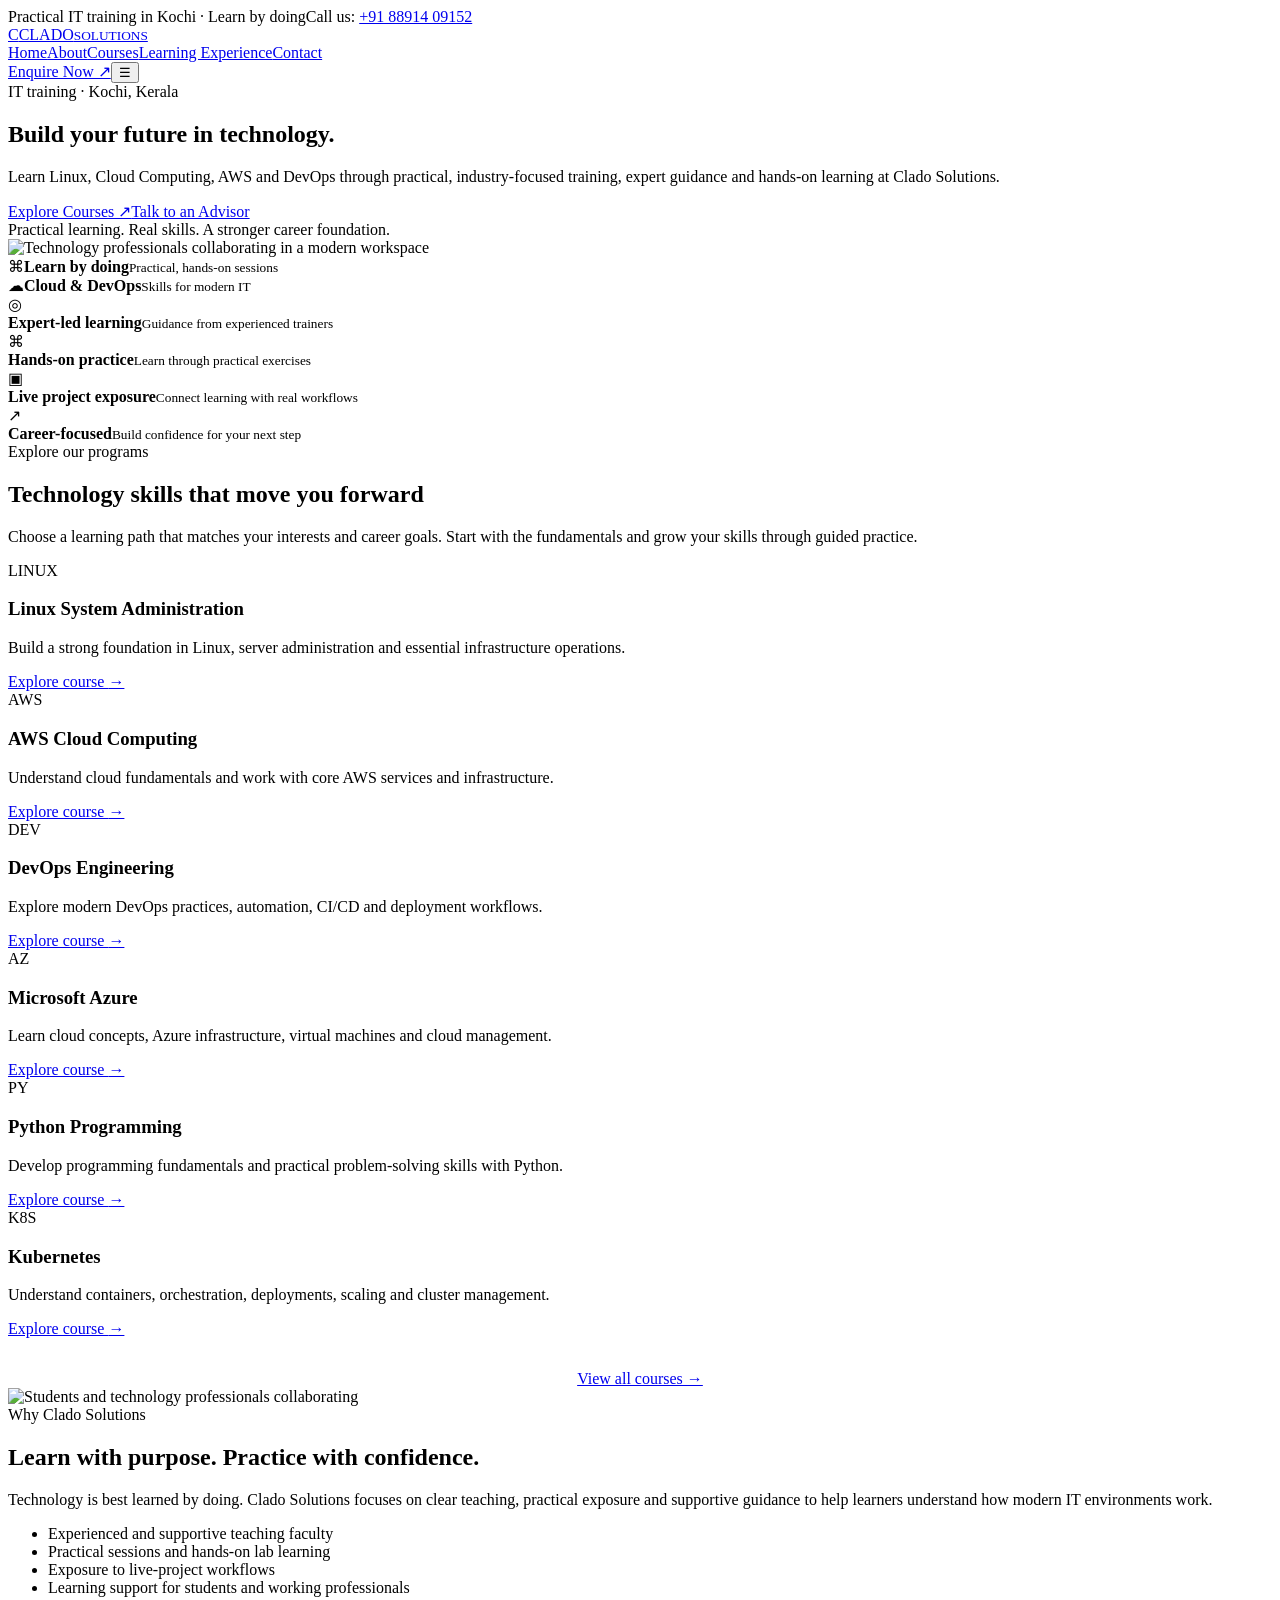
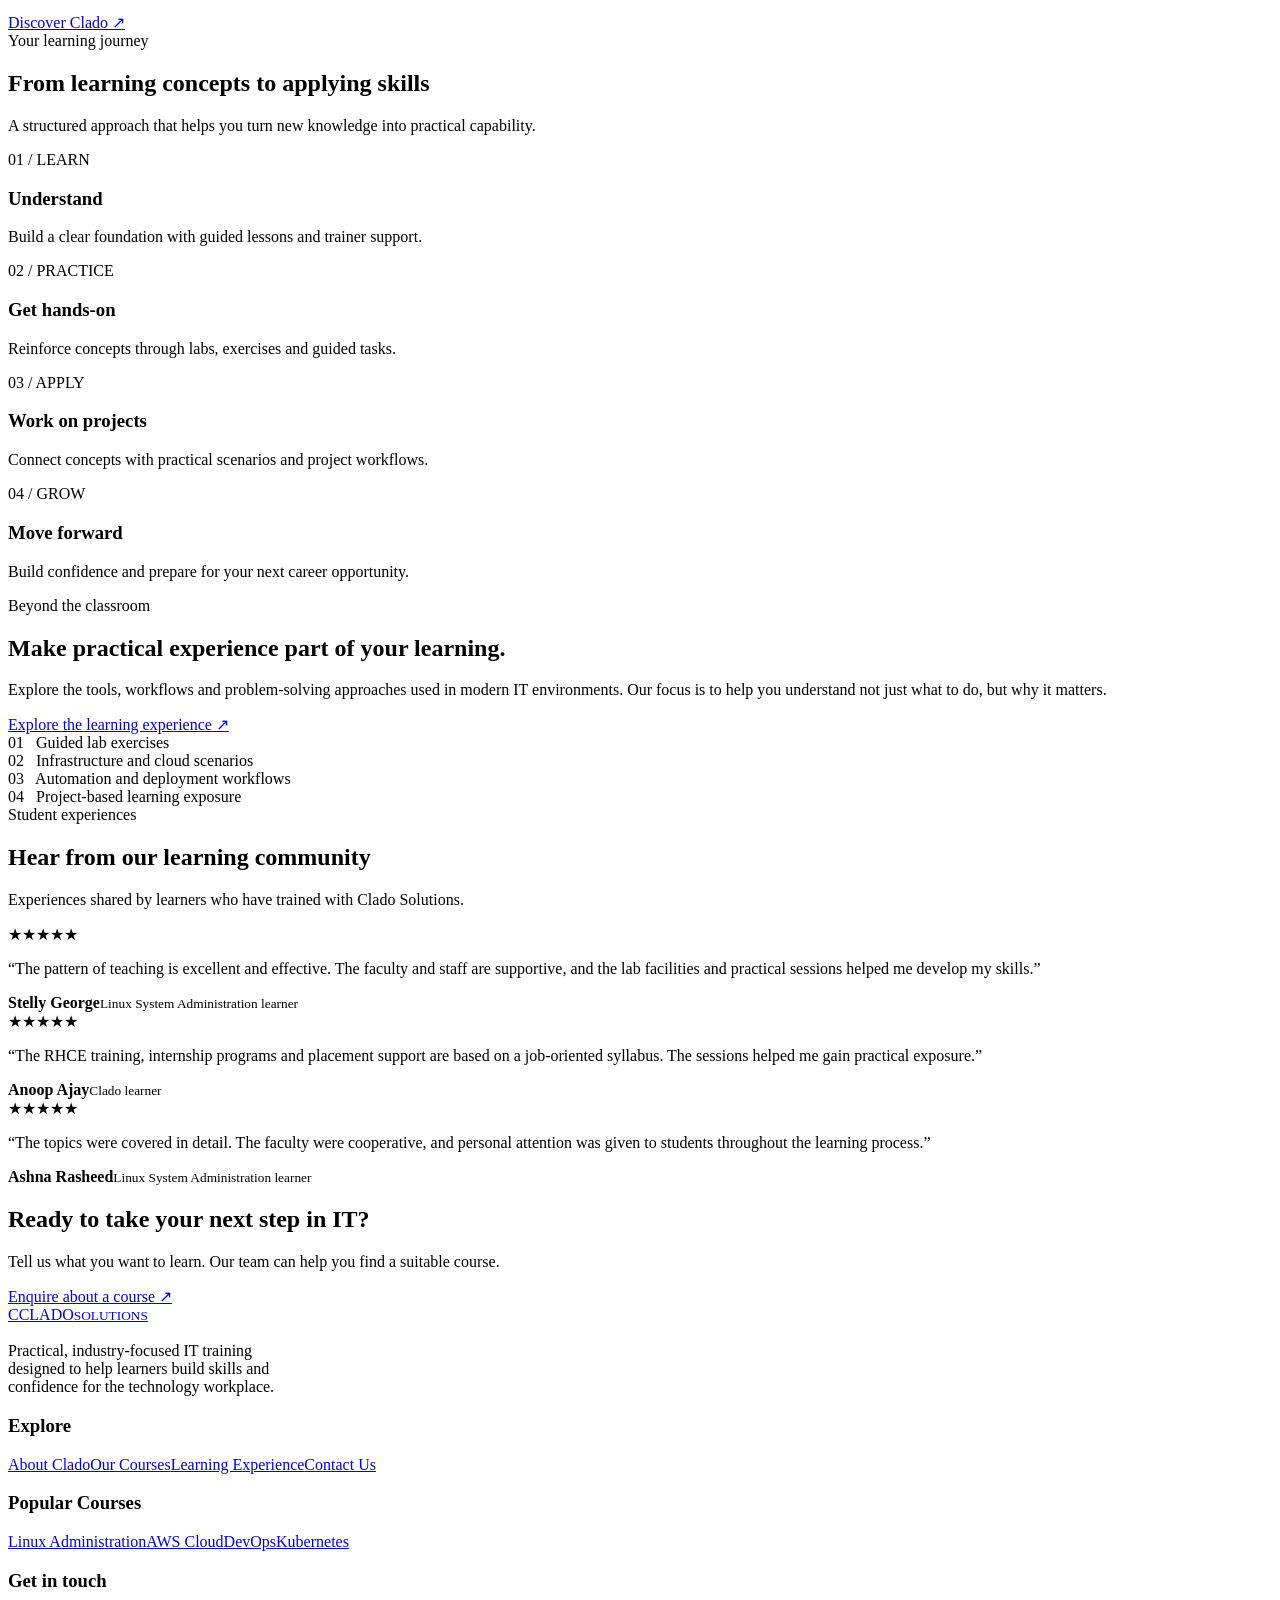
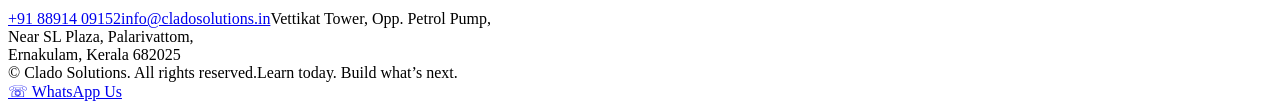
==== index.html @ c8dad3f3 "Add files via upload" ====
<!doctype html><html lang="en"><head><meta charset="utf-8"><meta name="viewport" content="width=device-width, initial-scale=1"><meta name="description" content="Clado Solutions offers practical Linux, AWS, DevOps and cloud technology training in Kochi."><title>IT Training Institute in Kochi | Clado Solutions</title><link rel="preconnect" href="https://fonts.googleapis.com"><link rel="preconnect" href="https://fonts.gstatic.com" crossorigin><link href="https://fonts.googleapis.com/css2?family=Inter:wght@400;500;600;700;800;900&display=swap" rel="stylesheet"><link rel="stylesheet" href="assets/style.css"></head><body>
<div class="topbar"><div class="container"><span>Practical IT training in Kochi · Learn by doing</span><span class="top-extra">Call us: <a href="tel:+918891409152">+91 88914 09152</a></span></div></div>
<header class="site-header"><div class="container nav-wrap">
<a class="brand" href="index.html"><span class="brand-mark">C</span><span>CLADO<small>SOLUTIONS</small></span></a>
<nav class="nav-links"><a class="active" href="index.html">Home</a><a href="about.html">About</a><a href="courses.html">Courses</a><a href="projects.html">Learning Experience</a><a href="contact.html">Contact</a></nav>
<div class="nav-actions"><a class="btn" href="contact.html">Enquire Now ↗</a><button class="menu-toggle" aria-label="Open navigation" aria-expanded="false">☰</button></div>
</div></header>

<main>
<section class="hero"><div class="container hero-grid"><div class="hero-copy"><span class="eyebrow">IT training · Kochi, Kerala</span><h1>Build your future in <span>technology.</span></h1><p>Learn Linux, Cloud Computing, AWS and DevOps through practical, industry-focused training, expert guidance and hands-on learning at Clado Solutions.</p><div class="hero-buttons"><a class="btn" href="courses.html">Explore Courses ↗</a><a class="btn btn-outline" href="contact.html">Talk to an Advisor</a></div><div class="hero-note"><div class="avatar-stack"><span></span><span></span><span></span></div><span>Practical learning. Real skills. A stronger career foundation.</span></div></div><div class="hero-visual"><img class="hero-photo" src="https://images.unsplash.com/photo-1519389950473-47ba0277781c?auto=format&fit=crop&w=1100&q=85" alt="Technology professionals collaborating in a modern workspace"><div class="float-card float-one"><span class="float-icon">⌘</span><strong>Learn by doing</strong><small>Practical, hands-on sessions</small></div><div class="float-card float-two"><span class="float-icon">☁</span><strong>Cloud & DevOps</strong><small>Skills for modern IT</small></div></div></div></section>
<section class="trust-strip"><div class="container trust-grid"><div class="trust-item"><span class="trust-icon">◎</span><div><strong>Expert-led learning</strong><small>Guidance from experienced trainers</small></div></div><div class="trust-item"><span class="trust-icon">⌘</span><div><strong>Hands-on practice</strong><small>Learn through practical exercises</small></div></div><div class="trust-item"><span class="trust-icon">▣</span><div><strong>Live project exposure</strong><small>Connect learning with real workflows</small></div></div><div class="trust-item"><span class="trust-icon">↗</span><div><strong>Career-focused</strong><small>Build confidence for your next step</small></div></div></div></section>
<section class="section"><div class="container"><div class="section-head"><span class="eyebrow">Explore our programs</span><h2>Technology skills that move you forward</h2><p>Choose a learning path that matches your interests and career goals. Start with the fundamentals and grow your skills through guided practice.</p></div><div class="course-grid"><article class="course-card" data-category="infrastructure"><div class="course-icon">LINUX</div><h3>Linux System Administration</h3><p>Build a strong foundation in Linux, server administration and essential infrastructure operations.</p><a class="text-link" href="course.html?course=linux">Explore course <span>→</span></a></article><article class="course-card" data-category="cloud"><div class="course-icon">AWS</div><h3>AWS Cloud Computing</h3><p>Understand cloud fundamentals and work with core AWS services and infrastructure.</p><a class="text-link" href="course.html?course=aws">Explore course <span>→</span></a></article><article class="course-card" data-category="devops"><div class="course-icon">DEV</div><h3>DevOps Engineering</h3><p>Explore modern DevOps practices, automation, CI/CD and deployment workflows.</p><a class="text-link" href="course.html?course=devops">Explore course <span>→</span></a></article><article class="course-card" data-category="cloud"><div class="course-icon">AZ</div><h3>Microsoft Azure</h3><p>Learn cloud concepts, Azure infrastructure, virtual machines and cloud management.</p><a class="text-link" href="course.html?course=microsoft">Explore course <span>→</span></a></article><article class="course-card" data-category="development"><div class="course-icon">PY</div><h3>Python Programming</h3><p>Develop programming fundamentals and practical problem-solving skills with Python.</p><a class="text-link" href="course.html?course=python">Explore course <span>→</span></a></article><article class="course-card" data-category="devops"><div class="course-icon">K8S</div><h3>Kubernetes</h3><p>Understand containers, orchestration, deployments, scaling and cluster management.</p><a class="text-link" href="course.html?course=kubernetes">Explore course <span>→</span></a></article></div><div style="text-align:center;margin-top:32px"><a class="btn btn-outline" href="courses.html">View all courses →</a></div></div></section>
<section class="section soft"><div class="container split"><img class="split-image" src="https://images.unsplash.com/photo-1521737711867-e3b97375f902?auto=format&fit=crop&w=1000&q=85" alt="Students and technology professionals collaborating"><div><span class="eyebrow">Why Clado Solutions</span><h2>Learn with purpose. Practice with confidence.</h2><p>Technology is best learned by doing. Clado Solutions focuses on clear teaching, practical exposure and supportive guidance to help learners understand how modern IT environments work.</p><ul class="check-list"><li>Experienced and supportive teaching faculty</li><li>Practical sessions and hands-on lab learning</li><li>Exposure to live-project workflows</li><li>Learning support for students and working professionals</li></ul><a class="btn" href="about.html">Discover Clado ↗</a></div></div></section>
<section class="section"><div class="container"><div class="section-head"><span class="eyebrow">Your learning journey</span><h2>From learning concepts to applying skills</h2><p>A structured approach that helps you turn new knowledge into practical capability.</p></div><div class="steps"><div class="step"><span class="step-num">01 / LEARN</span><h3>Understand</h3><p>Build a clear foundation with guided lessons and trainer support.</p></div><div class="step"><span class="step-num">02 / PRACTICE</span><h3>Get hands-on</h3><p>Reinforce concepts through labs, exercises and guided tasks.</p></div><div class="step"><span class="step-num">03 / APPLY</span><h3>Work on projects</h3><p>Connect concepts with practical scenarios and project workflows.</p></div><div class="step"><span class="step-num">04 / GROW</span><h3>Move forward</h3><p>Build confidence and prepare for your next career opportunity.</p></div></div></div></section>
<section class="section soft"><div class="container"><div class="project-band"><div><span class="eyebrow">Beyond the classroom</span><h2>Make practical experience part of your learning.</h2><p>Explore the tools, workflows and problem-solving approaches used in modern IT environments. Our focus is to help you understand not just what to do, but why it matters.</p><a class="btn" href="projects.html">Explore the learning experience ↗</a></div><div class="project-points"><div>01 &nbsp; Guided lab exercises</div><div>02 &nbsp; Infrastructure and cloud scenarios</div><div>03 &nbsp; Automation and deployment workflows</div><div>04 &nbsp; Project-based learning exposure</div></div></div></div></section>
<section class="section"><div class="container"><div class="section-head"><span class="eyebrow">Student experiences</span><h2>Hear from our learning community</h2><p>Experiences shared by learners who have trained with Clado Solutions.</p></div><div class="testimonial-grid"><article class="quote"><div class="stars">★★★★★</div><p>“The pattern of teaching is excellent and effective. The faculty and staff are supportive, and the lab facilities and practical sessions helped me develop my skills.”</p><strong>Stelly George</strong><small>Linux System Administration learner</small></article><article class="quote"><div class="stars">★★★★★</div><p>“The RHCE training, internship programs and placement support are based on a job-oriented syllabus. The sessions helped me gain practical exposure.”</p><strong>Anoop Ajay</strong><small>Clado learner</small></article><article class="quote"><div class="stars">★★★★★</div><p>“The topics were covered in detail. The faculty were cooperative, and personal attention was given to students throughout the learning process.”</p><strong>Ashna Rasheed</strong><small>Linux System Administration learner</small></article></div></div></section>
<section class="cta"><div class="container cta-inner"><div><h2>Ready to take your next step in IT?</h2><p>Tell us what you want to learn. Our team can help you find a suitable course.</p></div><a class="btn" href="contact.html">Enquire about a course ↗</a></div></section>
</main>

<footer class="site-footer"><div class="container"><div class="footer-grid">
<div><a class="brand footer-brand" href="index.html"><span class="brand-mark">C</span><span>CLADO<small>SOLUTIONS</small></span></a><p style="max-width:290px;margin-top:18px">Practical, industry-focused IT training designed to help learners build skills and confidence for the technology workplace.</p></div>
<div><h3>Explore</h3><div class="footer-links"><a href="about.html">About Clado</a><a href="courses.html">Our Courses</a><a href="projects.html">Learning Experience</a><a href="contact.html">Contact Us</a></div></div>
<div><h3>Popular Courses</h3><div class="footer-links"><a href="course.html?course=linux">Linux Administration</a><a href="course.html?course=aws">AWS Cloud</a><a href="course.html?course=devops">DevOps</a><a href="course.html?course=kubernetes">Kubernetes</a></div></div>
<div><h3>Get in touch</h3><div class="footer-links"><a href="tel:+918891409152">+91 88914 09152</a><a href="mailto:info@cladosolutions.in">info@cladosolutions.in</a><span>Vettikat Tower, Opp. Petrol Pump,<br>Near SL Plaza, Palarivattom,<br>Ernakulam, Kerala 682025</span></div></div>
</div><div class="footer-bottom"><span>© <span data-year></span> Clado Solutions. All rights reserved.</span><span>Learn today. Build what’s next.</span></div></div></footer>
<a class="whatsapp" href="https://wa.me/918891409152" target="_blank" rel="noopener">☏ WhatsApp Us</a>
<script src="assets/site.js"></script>
</body></html>
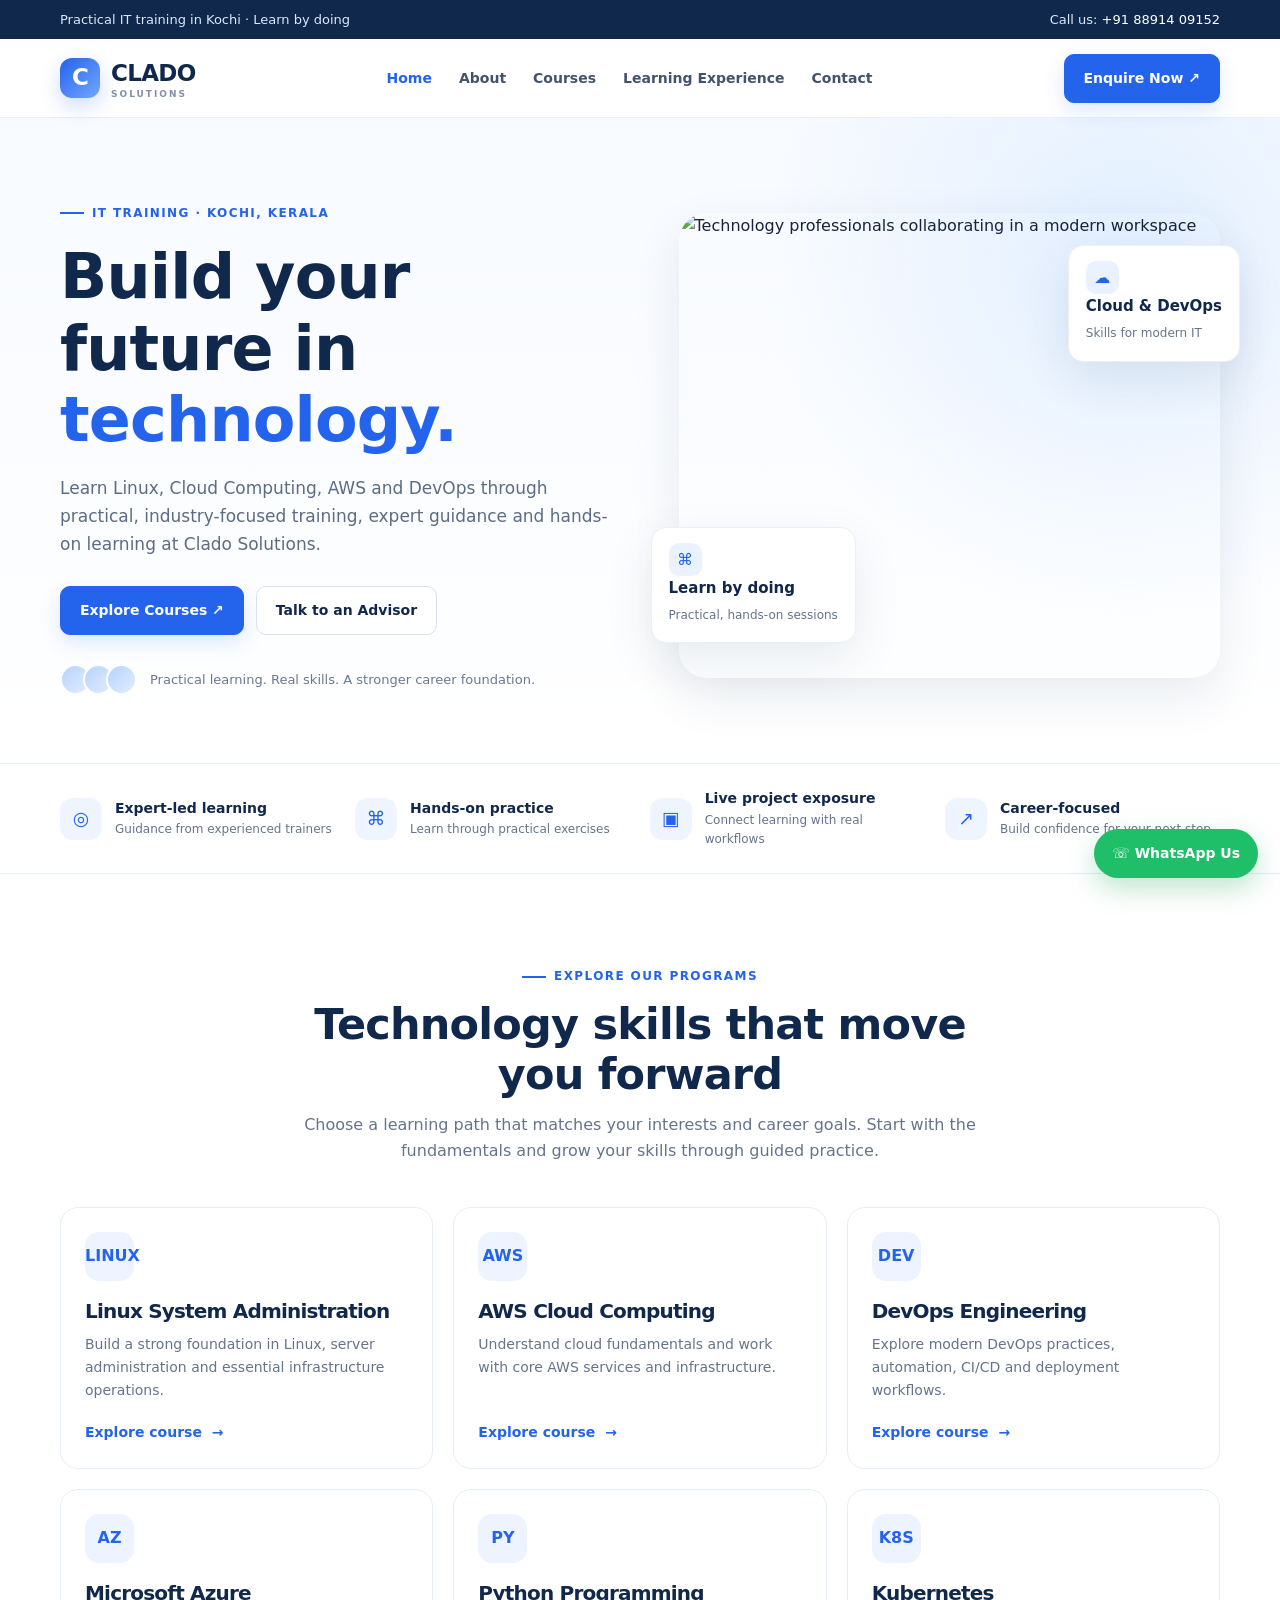
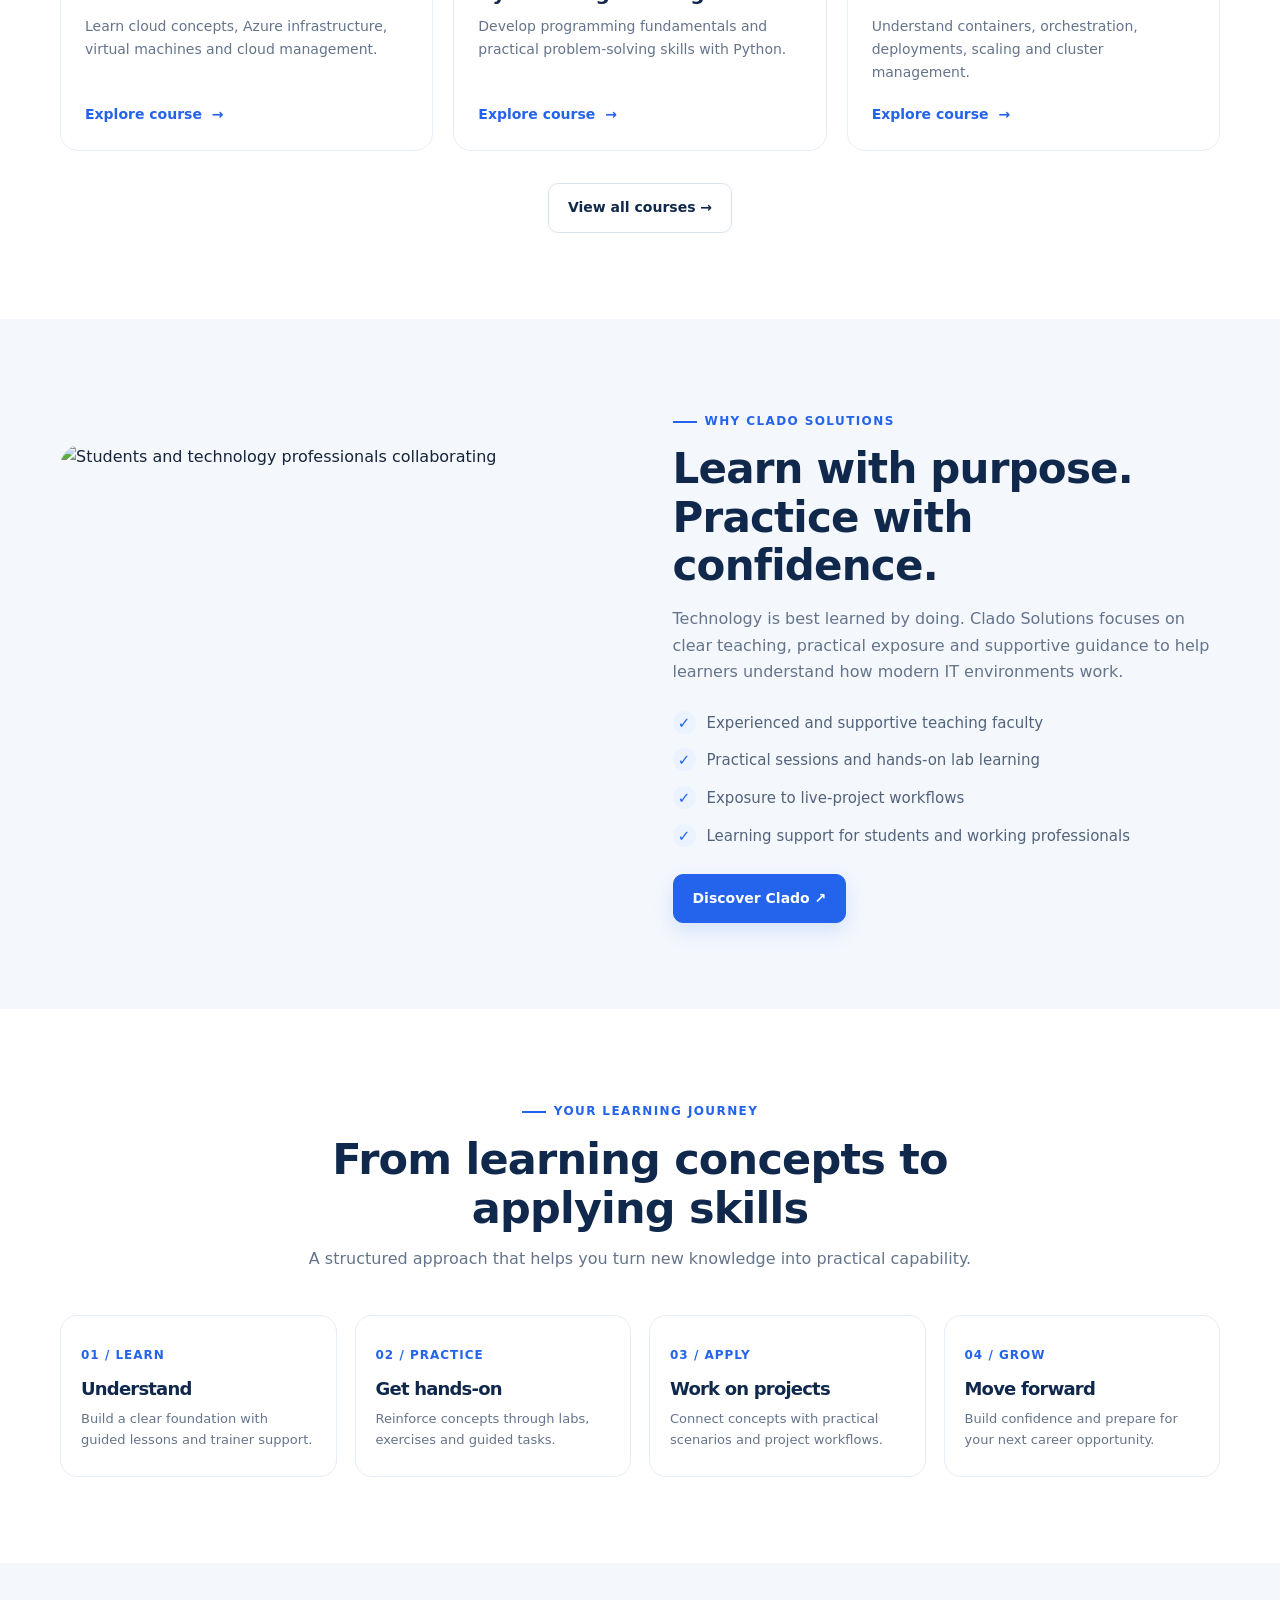
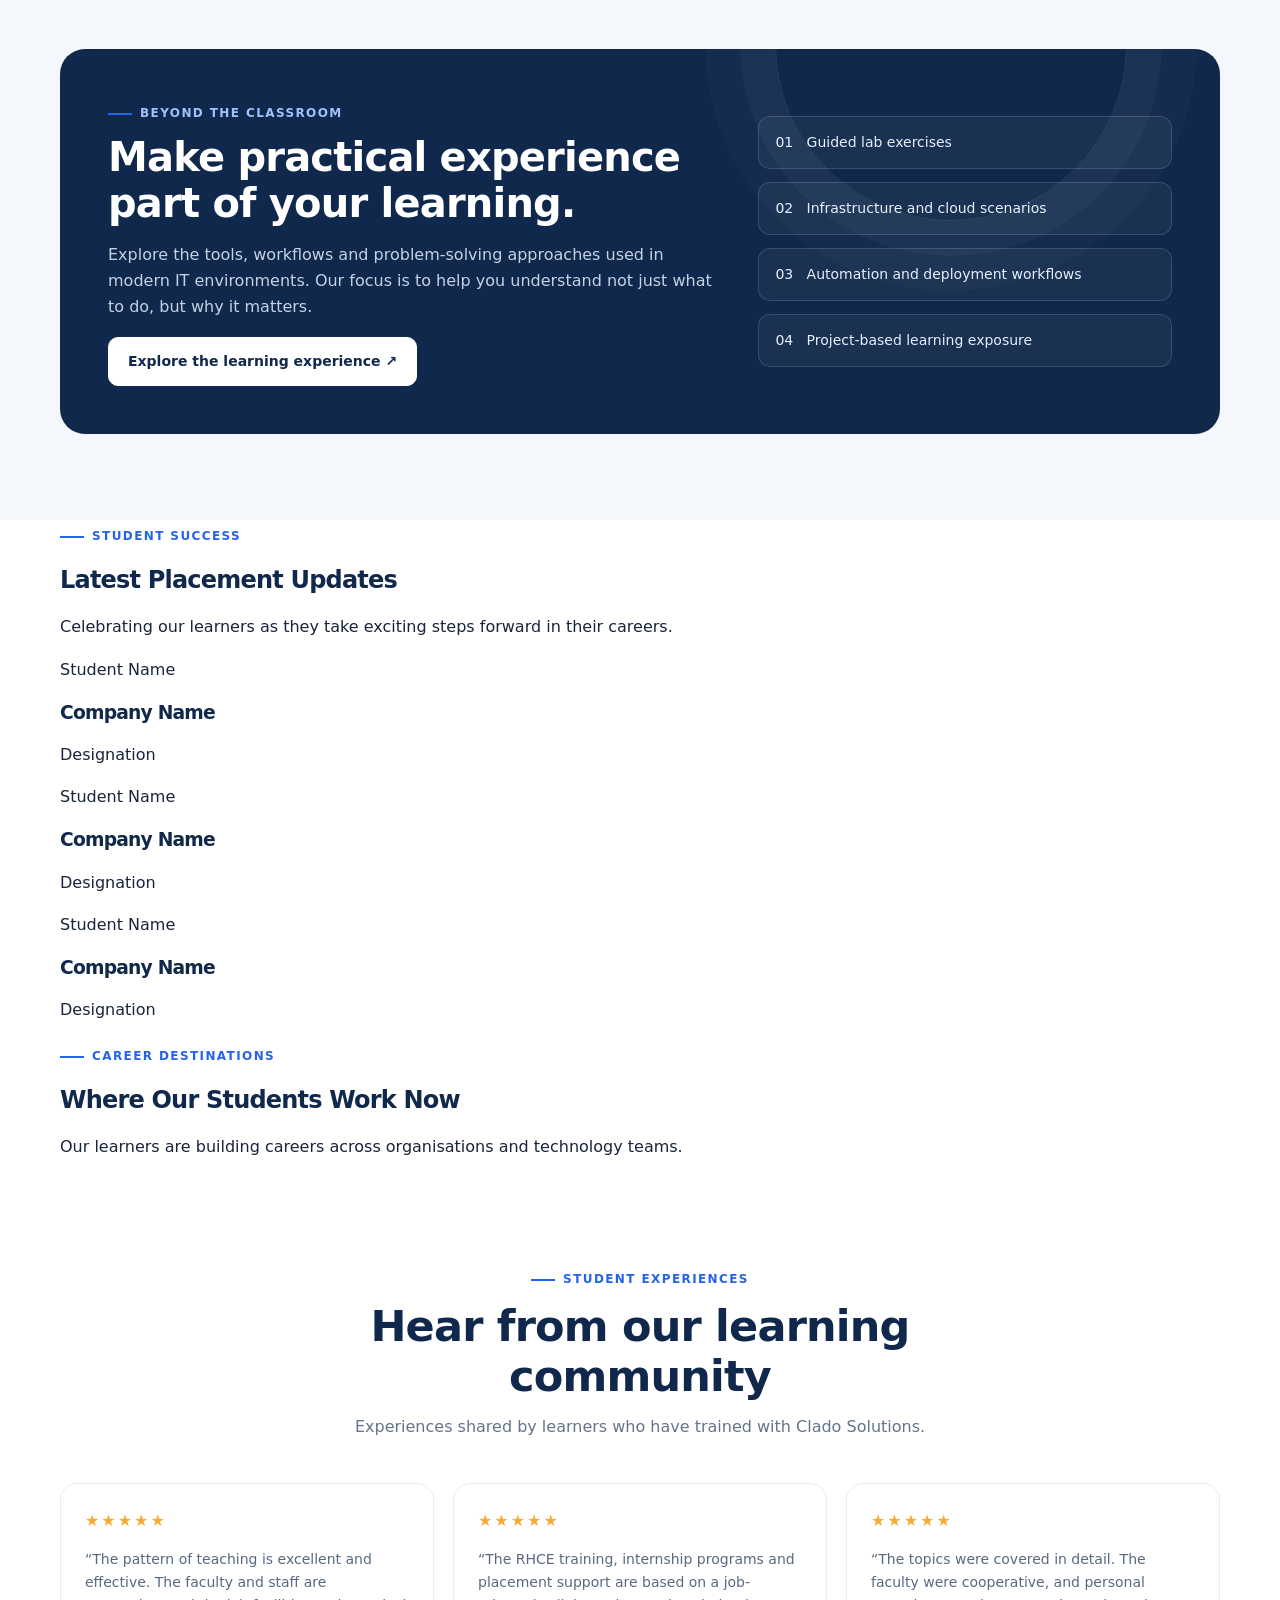
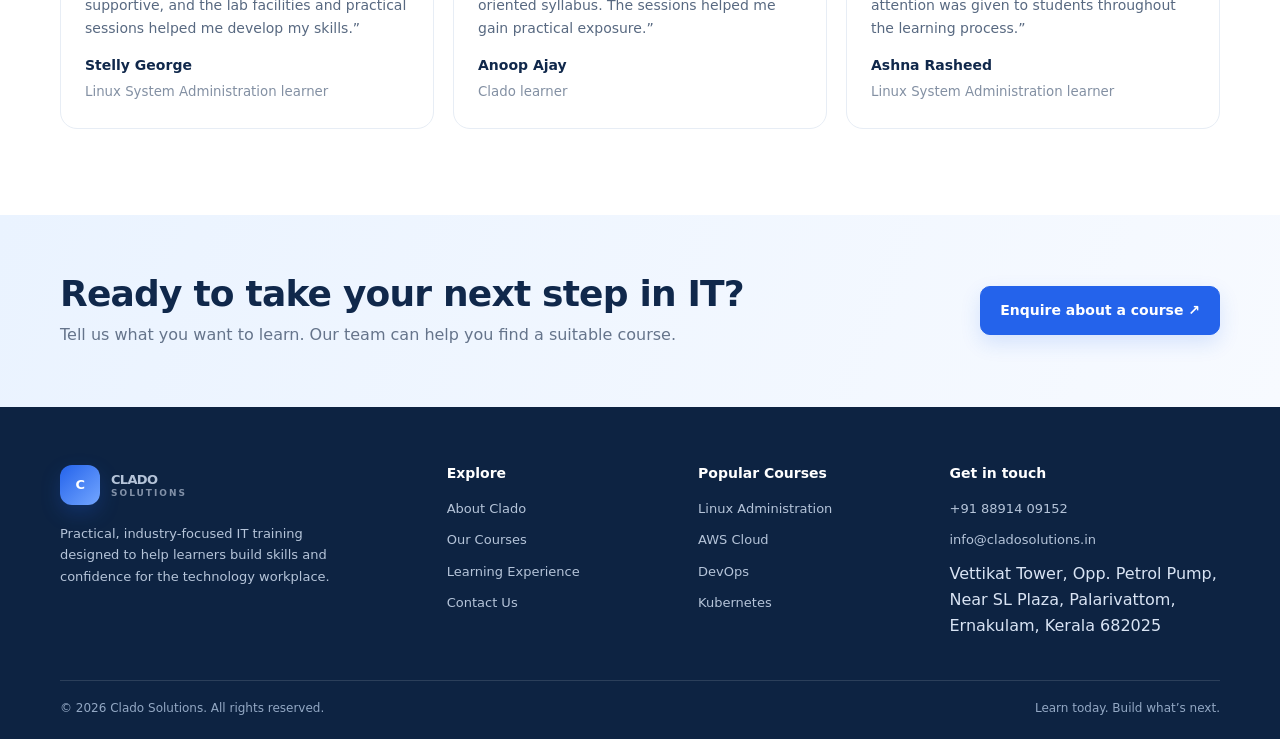
==== commit 1d161e4d: "Update index.html" ====
--- a/index.html
+++ b/index.html
@@ -13,7 +13,72 @@
 <section class="section soft"><div class="container split"><img class="split-image" src="https://images.unsplash.com/photo-1521737711867-e3b97375f902?auto=format&fit=crop&w=1000&q=85" alt="Students and technology professionals collaborating"><div><span class="eyebrow">Why Clado Solutions</span><h2>Learn with purpose. Practice with confidence.</h2><p>Technology is best learned by doing. Clado Solutions focuses on clear teaching, practical exposure and supportive guidance to help learners understand how modern IT environments work.</p><ul class="check-list"><li>Experienced and supportive teaching faculty</li><li>Practical sessions and hands-on lab learning</li><li>Exposure to live-project workflows</li><li>Learning support for students and working professionals</li></ul><a class="btn" href="about.html">Discover Clado ↗</a></div></div></section>
 <section class="section"><div class="container"><div class="section-head"><span class="eyebrow">Your learning journey</span><h2>From learning concepts to applying skills</h2><p>A structured approach that helps you turn new knowledge into practical capability.</p></div><div class="steps"><div class="step"><span class="step-num">01 / LEARN</span><h3>Understand</h3><p>Build a clear foundation with guided lessons and trainer support.</p></div><div class="step"><span class="step-num">02 / PRACTICE</span><h3>Get hands-on</h3><p>Reinforce concepts through labs, exercises and guided tasks.</p></div><div class="step"><span class="step-num">03 / APPLY</span><h3>Work on projects</h3><p>Connect concepts with practical scenarios and project workflows.</p></div><div class="step"><span class="step-num">04 / GROW</span><h3>Move forward</h3><p>Build confidence and prepare for your next career opportunity.</p></div></div></div></section>
 <section class="section soft"><div class="container"><div class="project-band"><div><span class="eyebrow">Beyond the classroom</span><h2>Make practical experience part of your learning.</h2><p>Explore the tools, workflows and problem-solving approaches used in modern IT environments. Our focus is to help you understand not just what to do, but why it matters.</p><a class="btn" href="projects.html">Explore the learning experience ↗</a></div><div class="project-points"><div>01 &nbsp; Guided lab exercises</div><div>02 &nbsp; Infrastructure and cloud scenarios</div><div>03 &nbsp; Automation and deployment workflows</div><div>04 &nbsp; Project-based learning exposure</div></div></div></div></section>
-<section class="section"><div class="container"><div class="section-head"><span class="eyebrow">Student experiences</span><h2>Hear from our learning community</h2><p>Experiences shared by learners who have trained with Clado Solutions.</p></div><div class="testimonial-grid"><article class="quote"><div class="stars">★★★★★</div><p>“The pattern of teaching is excellent and effective. The faculty and staff are supportive, and the lab facilities and practical sessions helped me develop my skills.”</p><strong>Stelly George</strong><small>Linux System Administration learner</small></article><article class="quote"><div class="stars">★★★★★</div><p>“The RHCE training, internship programs and placement support are based on a job-oriented syllabus. The sessions helped me gain practical exposure.”</p><strong>Anoop Ajay</strong><small>Clado learner</small></article><article class="quote"><div class="stars">★★★★★</div><p>“The topics were covered in detail. The faculty were cooperative, and personal attention was given to students throughout the learning process.”</p><strong>Ashna Rasheed</strong><small>Linux System Administration learner</small></article></div></div></section>
+
+  
+  
+  <!-- LATEST PLACEMENT UPDATES -->
+<section class="placements">
+ <div class="container">
+  <div class="section-heading">
+   <span class="eyebrow">Student Success</span>
+   <h2>Latest Placement Updates</h2>
+   <p>Celebrating our learners as they take exciting steps forward in their careers.</p>
+  </div>
+  <div class="grid">
+   <article class="card">
+    <img src="student1.jpg" alt="Student Name" loading="lazy" onerror="this.style.display='none'">
+    <div class="card-info">
+     <span class="tag">Student Name</span>
+     <h3>Company Name</h3>
+     <p>Designation</p>
+    </div>
+   </article>
+   <article class="card">
+    <img src="student2.jpg" alt="Student Name" loading="lazy" onerror="this.style.display='none'">
+    <div class="card-info">
+     <span class="tag">Student Name</span>
+     <h3>Company Name</h3>
+     <p>Designation</p>
+    </div>
+   </article>
+   <article class="card">
+    <img src="student3.jpg" alt="Student Name" loading="lazy" onerror="this.style.display='none'">
+    <div class="card-info">
+     <span class="tag">Student Name</span>
+     <h3>Company Name</h3>
+     <p>Designation</p>
+    </div>
+   </article>
+  </div>
+ </div>
+</section>
+
+<!-- WHERE OUR STUDENTS WORK -->
+<section>
+ <div class="container">
+  <div class="section-heading">
+   <span class="eyebrow">Career Destinations</span>
+   <h2>Where Our Students Work Now</h2>
+   <p>Our learners are building careers across organisations and technology teams.</p>
+  </div>
+  <div class="companies">
+   <div class="company"><img src="company1.png" alt="Company 1" loading="lazy" onerror="this.style.display='none'"></div>
+   <div class="company"><img src="company2.png" alt="Company 2" loading="lazy" onerror="this.style.display='none'"></div>
+   <div class="company"><img src="company3.png" alt="Company 3" loading="lazy" onerror="this.style.display='none'"></div>
+   <div class="company"><img src="company4.png" alt="Company 4" loading="lazy" onerror="this.style.display='none'"></div>
+   <div class="company"><img src="company5.png" alt="Company 5" loading="lazy" onerror="this.style.display='none'"></div>
+   <div class="company"><img src="company6.png" alt="Company 6" loading="lazy" onerror="this.style.display='none'"></div>
+   <div class="company"><img src="company7.png" alt="Company 7" loading="lazy" onerror="this.style.display='none'"></div>
+   <div class="company"><img src="company8.png" alt="Company 8" loading="lazy" onerror="this.style.display='none'"></div>
+  </div>
+ </div>
+</section>
+  
+  
+  
+  
+  
+  <section class="section"><div class="container"><div class="section-head"><span class="eyebrow">Student experiences</span><h2>Hear from our learning community</h2><p>Experiences shared by learners who have trained with Clado Solutions.</p></div><div class="testimonial-grid"><article class="quote"><div class="stars">★★★★★</div><p>“The pattern of teaching is excellent and effective. The faculty and staff are supportive, and the lab facilities and practical sessions helped me develop my skills.”</p><strong>Stelly George</strong><small>Linux System Administration learner</small></article><article class="quote"><div class="stars">★★★★★</div><p>“The RHCE training, internship programs and placement support are based on a job-oriented syllabus. The sessions helped me gain practical exposure.”</p><strong>Anoop Ajay</strong><small>Clado learner</small></article><article class="quote"><div class="stars">★★★★★</div><p>“The topics were covered in detail. The faculty were cooperative, and personal attention was given to students throughout the learning process.”</p><strong>Ashna Rasheed</strong><small>Linux System Administration learner</small></article></div></div></section>
 <section class="cta"><div class="container cta-inner"><div><h2>Ready to take your next step in IT?</h2><p>Tell us what you want to learn. Our team can help you find a suitable course.</p></div><a class="btn" href="contact.html">Enquire about a course ↗</a></div></section>
 </main>
 
@@ -25,4 +90,4 @@
 </div><div class="footer-bottom"><span>© <span data-year></span> Clado Solutions. All rights reserved.</span><span>Learn today. Build what’s next.</span></div></div></footer>
 <a class="whatsapp" href="https://wa.me/918891409152" target="_blank" rel="noopener">☏ WhatsApp Us</a>
 <script src="assets/site.js"></script>
-</body></html>+</body></html>
--- a/assets/style.css
+++ b/assets/style.css
@@ -0,0 +1,6 @@
+
+:root{--navy:#10284b;--blue:#2463eb;--blue2:#4f8cff;--ink:#17243a;--muted:#65748b;--line:#e7edf5;--soft:#f4f8fd;--white:#fff;--shadow:0 18px 50px rgba(16,40,75,.09);--radius:20px}
+*{box-sizing:border-box}html{scroll-behavior:smooth}body{margin:0;font-family:Inter,ui-sans-serif,system-ui,-apple-system,"Segoe UI",sans-serif;color:var(--ink);background:#fff;line-height:1.65}a{color:inherit;text-decoration:none}img{max-width:100%;display:block}button,input,textarea,select{font:inherit}.container{width:min(1160px,calc(100% - 40px));margin:auto}.topbar{background:var(--navy);color:#dce8fa;font-size:13px}.topbar .container{display:flex;justify-content:space-between;gap:15px;padding:9px 0}.topbar a{color:#fff}.site-header{position:sticky;top:0;z-index:50;background:rgba(255,255,255,.94);backdrop-filter:blur(14px);border-bottom:1px solid rgba(231,237,245,.85)}.nav-wrap{height:78px;display:flex;align-items:center;justify-content:space-between;gap:24px}.brand{display:flex;align-items:center;gap:11px;font-weight:850;letter-spacing:-.7px;font-size:23px;color:var(--navy)}.brand-mark{height:40px;width:40px;border-radius:12px;background:linear-gradient(135deg,#2463eb,#73a6ff);display:grid;place-items:center;color:#fff;font-weight:900;box-shadow:0 8px 20px #2463eb38}.brand small{display:block;font-size:9px;letter-spacing:2px;color:#8291a8;font-weight:700;margin-top:-5px}.nav-links{display:flex;align-items:center;gap:27px;font-size:14px;font-weight:650;color:#43536b}.nav-links a:hover,.nav-links a.active{color:var(--blue)}.nav-actions{display:flex;gap:10px;align-items:center}.btn{display:inline-flex;align-items:center;justify-content:center;gap:9px;padding:12px 19px;border-radius:10px;background:var(--blue);color:#fff;font-size:14px;font-weight:750;border:1px solid var(--blue);box-shadow:0 8px 20px #2463eb26;transition:.2s}.btn:hover{background:#174fc9;transform:translateY(-2px)}.btn-outline{background:#fff;color:var(--navy);border-color:#d8e2ef;box-shadow:none}.btn-outline:hover{background:var(--soft);color:var(--blue)}.menu-toggle{display:none;border:1px solid var(--line);background:#fff;border-radius:9px;padding:9px 12px;font-size:20px;color:var(--navy)}.hero{padding:78px 0 68px;overflow:hidden;background:radial-gradient(circle at 88% 22%,#e2efff 0,transparent 29%),linear-gradient(180deg,#f7faff,#fff)}.hero-grid{display:grid;grid-template-columns:1.02fr .98fr;gap:55px;align-items:center}.eyebrow{display:inline-flex;align-items:center;gap:8px;color:var(--blue);font-size:12px;font-weight:850;letter-spacing:1.4px;text-transform:uppercase}.eyebrow:before{content:"";height:2px;width:24px;background:var(--blue)}h1,h2,h3{line-height:1.15;letter-spacing:-.8px;color:var(--navy)}h1{font-size:clamp(40px,5.1vw,62px);margin:18px 0 19px;font-weight:850}h1 span{color:var(--blue)}.hero-copy>p{font-size:17px;color:#5c6c83;max-width:570px;margin:0 0 28px}.hero-buttons{display:flex;gap:12px;flex-wrap:wrap}.hero-note{display:flex;align-items:center;gap:13px;margin-top:29px;color:#6a7890;font-size:13px}.avatar-stack{display:flex}.avatar-stack span{width:31px;height:31px;border-radius:50%;border:2px solid white;background:linear-gradient(135deg,#b5d3ff,#e3edff);margin-left:-8px}.avatar-stack span:first-child{margin-left:0}.hero-visual{position:relative}.hero-photo{height:465px;border-radius:28px;object-fit:cover;width:100%;box-shadow:var(--shadow)}.float-card{position:absolute;background:#fff;border:1px solid #eaf0f7;border-radius:15px;padding:15px 17px;box-shadow:var(--shadow)}.float-card strong{display:block;color:var(--navy);font-size:15px}.float-card small{color:var(--muted);font-size:12px}.float-one{left:-28px;bottom:35px}.float-two{right:-20px;top:32px}.float-icon{display:inline-grid;place-items:center;width:33px;height:33px;background:#eaf2ff;border-radius:10px;color:var(--blue);margin-right:8px}.trust-strip{border-block:1px solid var(--line);padding:23px 0;background:#fff}.trust-grid{display:grid;grid-template-columns:repeat(4,1fr);gap:20px}.trust-item{display:flex;align-items:center;gap:13px}.trust-icon{height:42px;width:42px;border-radius:13px;background:#eef5ff;color:var(--blue);display:grid;place-items:center;font-size:19px}.trust-item strong{display:block;font-size:14px;color:var(--navy)}.trust-item small{display:block;color:var(--muted);font-size:12px}.section{padding:86px 0}.section.soft{background:var(--soft)}.section-head{max-width:690px;margin:0 auto 42px;text-align:center}.section-head h2{font-size:clamp(30px,3.7vw,43px);margin:13px 0}.section-head p{color:var(--muted);margin:0;font-size:16px}.course-grid{display:grid;grid-template-columns:repeat(3,1fr);gap:20px}.course-card{border:1px solid var(--line);border-radius:18px;padding:24px;background:#fff;transition:.25s;display:flex;flex-direction:column;min-height:250px}.course-card:hover{transform:translateY(-5px);box-shadow:var(--shadow);border-color:#cbdcff}.course-icon{height:49px;width:49px;border-radius:14px;background:#edf4ff;color:var(--blue);display:grid;place-items:center;font-weight:900;font-size:16px;margin-bottom:19px}.course-card h3{font-size:20px;margin:0 0 10px}.course-card p{color:var(--muted);font-size:14px;margin:0 0 19px}.text-link{margin-top:auto;color:var(--blue);font-size:14px;font-weight:800}.text-link span{margin-left:5px}.split{display:grid;grid-template-columns:1fr 1fr;gap:65px;align-items:center}.split-image{height:440px;width:100%;object-fit:cover;border-radius:23px}.check-list{list-style:none;padding:0;margin:25px 0;display:grid;gap:13px}.check-list li{display:flex;gap:11px;color:#52637b;font-size:15px}.check-list li:before{content:"✓";flex:0 0 23px;height:23px;display:grid;place-items:center;background:#eaf3ff;color:var(--blue);border-radius:50%;font-weight:900}.split h2{font-size:clamp(30px,3.7vw,42px);margin:14px 0}.split p{color:var(--muted)}.steps{display:grid;grid-template-columns:repeat(4,1fr);gap:18px}.step{padding:25px 20px;border:1px solid var(--line);border-radius:17px;background:#fff}.step-num{font-size:12px;color:var(--blue);font-weight:900;letter-spacing:1px}.step h3{font-size:18px;margin:12px 0 8px}.step p{color:var(--muted);font-size:13px;margin:0}.project-band{background:var(--navy);color:#fff;border-radius:25px;padding:48px;display:grid;grid-template-columns:1.2fr .8fr;gap:30px;align-items:center;overflow:hidden;position:relative}.project-band:after{content:"";position:absolute;width:350px;height:350px;border:1px solid #ffffff18;border-radius:50%;right:8%;top:-180px;box-shadow:0 0 0 35px #ffffff08,0 0 0 70px #ffffff05}.project-band h2{color:#fff;font-size:clamp(29px,3.5vw,40px);margin:10px 0}.project-band p{color:#c5d2e5;max-width:620px}.project-band .eyebrow{color:#9fc2ff}.project-band .btn{background:#fff;color:var(--navy);border-color:#fff;box-shadow:none}.project-points{display:grid;gap:13px;z-index:1}.project-points div{padding:14px 16px;border:1px solid #ffffff24;border-radius:12px;background:#ffffff0b;color:#e7effc;font-size:14px}.testimonial-grid{display:grid;grid-template-columns:repeat(3,1fr);gap:19px}.quote{padding:24px;border:1px solid var(--line);border-radius:17px;background:#fff}.stars{color:#f3ad36;letter-spacing:2px}.quote p{font-size:14px;color:#586981}.quote strong{display:block;color:var(--navy);font-size:14px}.quote small{color:#8390a3}.cta{padding:58px 0;background:linear-gradient(110deg,#eaf3ff,#f7faff)}.cta-inner{display:flex;align-items:center;justify-content:space-between;gap:25px}.cta h2{font-size:clamp(26px,3vw,36px);margin:0 0 8px}.cta p{color:var(--muted);margin:0}.page-hero{padding:68px 0;background:linear-gradient(120deg,#f1f6ff,#fff);text-align:center}.page-hero h1{font-size:clamp(36px,4.5vw,52px);margin:13px auto}.page-hero p{max-width:700px;margin:auto;color:var(--muted)}.breadcrumbs{font-size:13px;color:#8290a4;margin-bottom:13px}.breadcrumbs a{color:var(--blue)}.about-values{display:grid;grid-template-columns:repeat(3,1fr);gap:18px}.value-card{padding:25px;border-radius:17px;background:#fff;border:1px solid var(--line)}.value-card h3{font-size:18px}.value-card p{font-size:14px;color:var(--muted);margin-bottom:0}.contact-grid{display:grid;grid-template-columns:.8fr 1.2fr;gap:35px}.contact-panel{background:var(--navy);border-radius:20px;padding:30px;color:#fff}.contact-panel h2{color:#fff}.contact-panel p{color:#c7d4e7}.contact-line{padding:17px 0;border-top:1px solid #ffffff20}.contact-line small{display:block;color:#aebed5}.contact-form{border:1px solid var(--line);border-radius:20px;padding:30px;box-shadow:var(--shadow)}.form-grid{display:grid;grid-template-columns:1fr 1fr;gap:16px}.field{display:grid;gap:7px}.field.full{grid-column:1/-1}.field label{font-size:13px;font-weight:750;color:var(--navy)}.field input,.field select,.field textarea{width:100%;border:1px solid #dce5f0;border-radius:10px;padding:12px 13px;background:#fff;color:var(--ink);outline:none}.field input:focus,.field select:focus,.field textarea:focus{border-color:var(--blue);box-shadow:0 0 0 3px #2463eb18}.field textarea{min-height:120px;resize:vertical}.faq-list{max-width:820px;margin:auto;display:grid;gap:12px}.faq-list details{border:1px solid var(--line);border-radius:13px;padding:17px 19px;background:#fff}.faq-list summary{cursor:pointer;font-weight:750;color:var(--navy)}.faq-list details p{color:var(--muted);font-size:14px;margin-bottom:0}.site-footer{background:#0d2342;color:#d9e4f4;padding:58px 0 20px}.footer-grid{display:grid;grid-template-columns:1.3fr .8fr .8fr 1fr;gap:35px}.footer-brand{color:#fff}.footer-grid p,.footer-grid a{font-size:13px;color:#b5c4d9}.footer-grid h3{font-size:14px;color:#fff;letter-spacing:0;margin:0 0 17px}.footer-links{display:grid;gap:10px}.footer-bottom{border-top:1px solid #ffffff20;margin-top:40px;padding-top:18px;display:flex;justify-content:space-between;gap:20px;color:#93a8c4;font-size:12px}.whatsapp{position:fixed;right:22px;bottom:22px;z-index:60;background:#1fbf69;color:#fff;border-radius:50px;padding:13px 18px;font-weight:800;box-shadow:0 10px 28px #0d9f5144;font-size:14px}.notice{font-size:12px;color:#7b899c;margin-top:12px}.filter-row{display:flex;justify-content:center;gap:9px;flex-wrap:wrap;margin-bottom:28px}.filter-btn{border:1px solid var(--line);border-radius:30px;background:#fff;padding:9px 16px;color:#53647b;font-weight:700;font-size:13px;cursor:pointer}.filter-btn.active,.filter-btn:hover{background:var(--blue);color:#fff;border-color:var(--blue)}.course-detail{display:grid;grid-template-columns:1fr .65fr;gap:35px;align-items:start}.detail-box{padding:25px;border:1px solid var(--line);border-radius:17px;background:#fff}.detail-box h3{margin-top:0}.detail-box ul{padding-left:20px;color:var(--muted)}.detail-box li{margin:8px 0}
+@media(max-width:900px){.nav-links{gap:15px}.hero-grid{gap:30px}.hero-photo{height:400px}.trust-grid{grid-template-columns:repeat(2,1fr)}.course-grid{grid-template-columns:repeat(2,1fr)}.steps{grid-template-columns:repeat(2,1fr)}.footer-grid{grid-template-columns:repeat(2,1fr)}.split{gap:35px}}
+@media(max-width:700px){.container{width:min(100% - 30px,1160px)}.topbar .container{justify-content:center}.topbar .top-extra{display:none}.nav-wrap{height:68px}.menu-toggle{display:block}.nav-actions .btn{display:none}.nav-links{display:none;position:absolute;left:0;right:0;top:68px;background:#fff;border-bottom:1px solid var(--line);padding:18px 22px 22px;flex-direction:column;align-items:stretch;gap:0;box-shadow:0 15px 25px #10284b12}.nav-links.open{display:flex}.nav-links a{padding:12px 4px;border-bottom:1px solid #f0f3f8}.hero{padding:50px 0 42px}.hero-grid,.split,.project-band,.contact-grid,.course-detail{grid-template-columns:1fr}.hero-grid{gap:38px}.hero-photo{height:330px}.float-one{left:8px;bottom:15px}.float-two{right:8px;top:12px}.hero-copy>p{font-size:15px}.trust-grid{gap:17px}.trust-item{align-items:flex-start}.section{padding:62px 0}.section-head{margin-bottom:30px}.course-grid,.testimonial-grid,.about-values{grid-template-columns:1fr}.steps{grid-template-columns:1fr 1fr}.project-band{padding:30px 23px}.cta-inner{align-items:flex-start;flex-direction:column}.footer-grid{grid-template-columns:1fr 1fr;gap:28px}.footer-grid>div:first-child{grid-column:1/-1}.footer-bottom{flex-direction:column}.form-grid{grid-template-columns:1fr}.field.full{grid-column:auto}.contact-form,.contact-panel{padding:23px}.page-hero{padding:50px 0}.whatsapp{right:13px;bottom:13px;padding:11px 15px}}
+@media(max-width:420px){.steps,.trust-grid,.footer-grid{grid-template-columns:1fr}.footer-grid>div:first-child{grid-column:auto}.hero-buttons .btn{width:100%}}
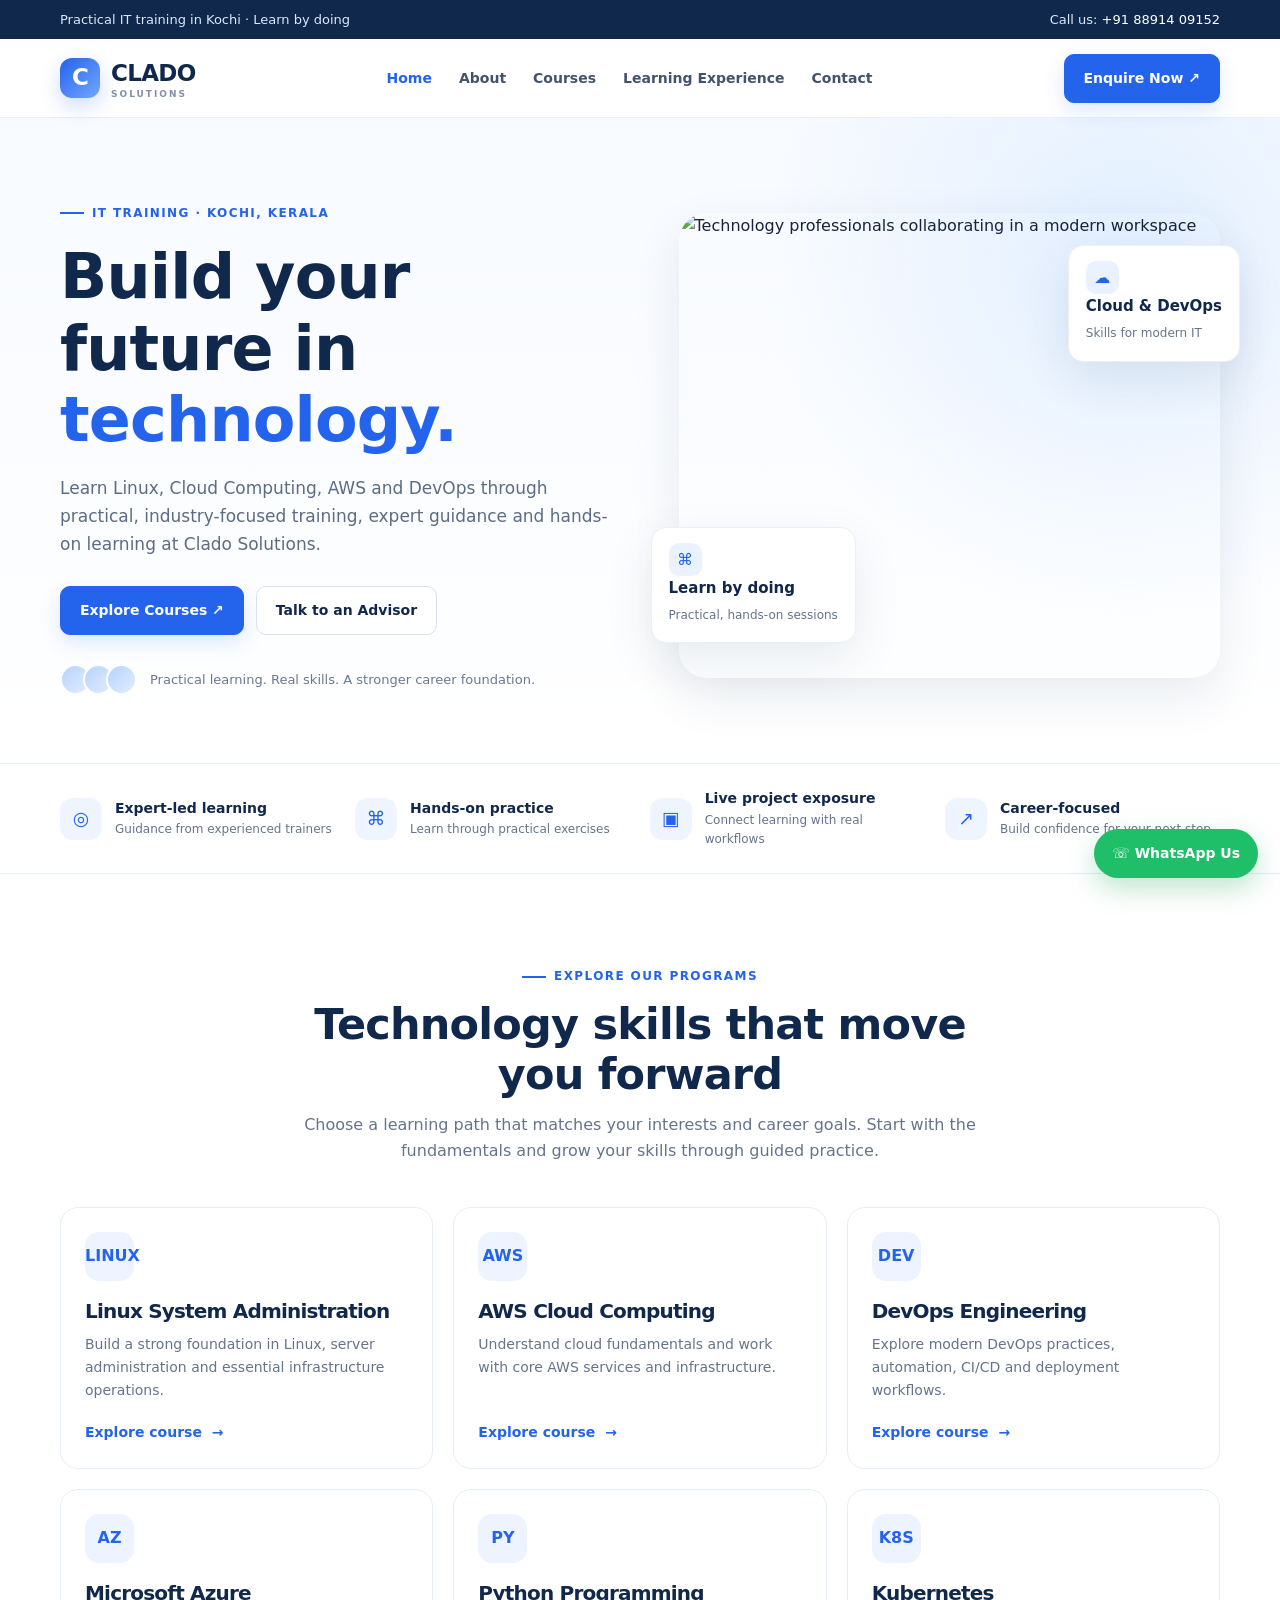
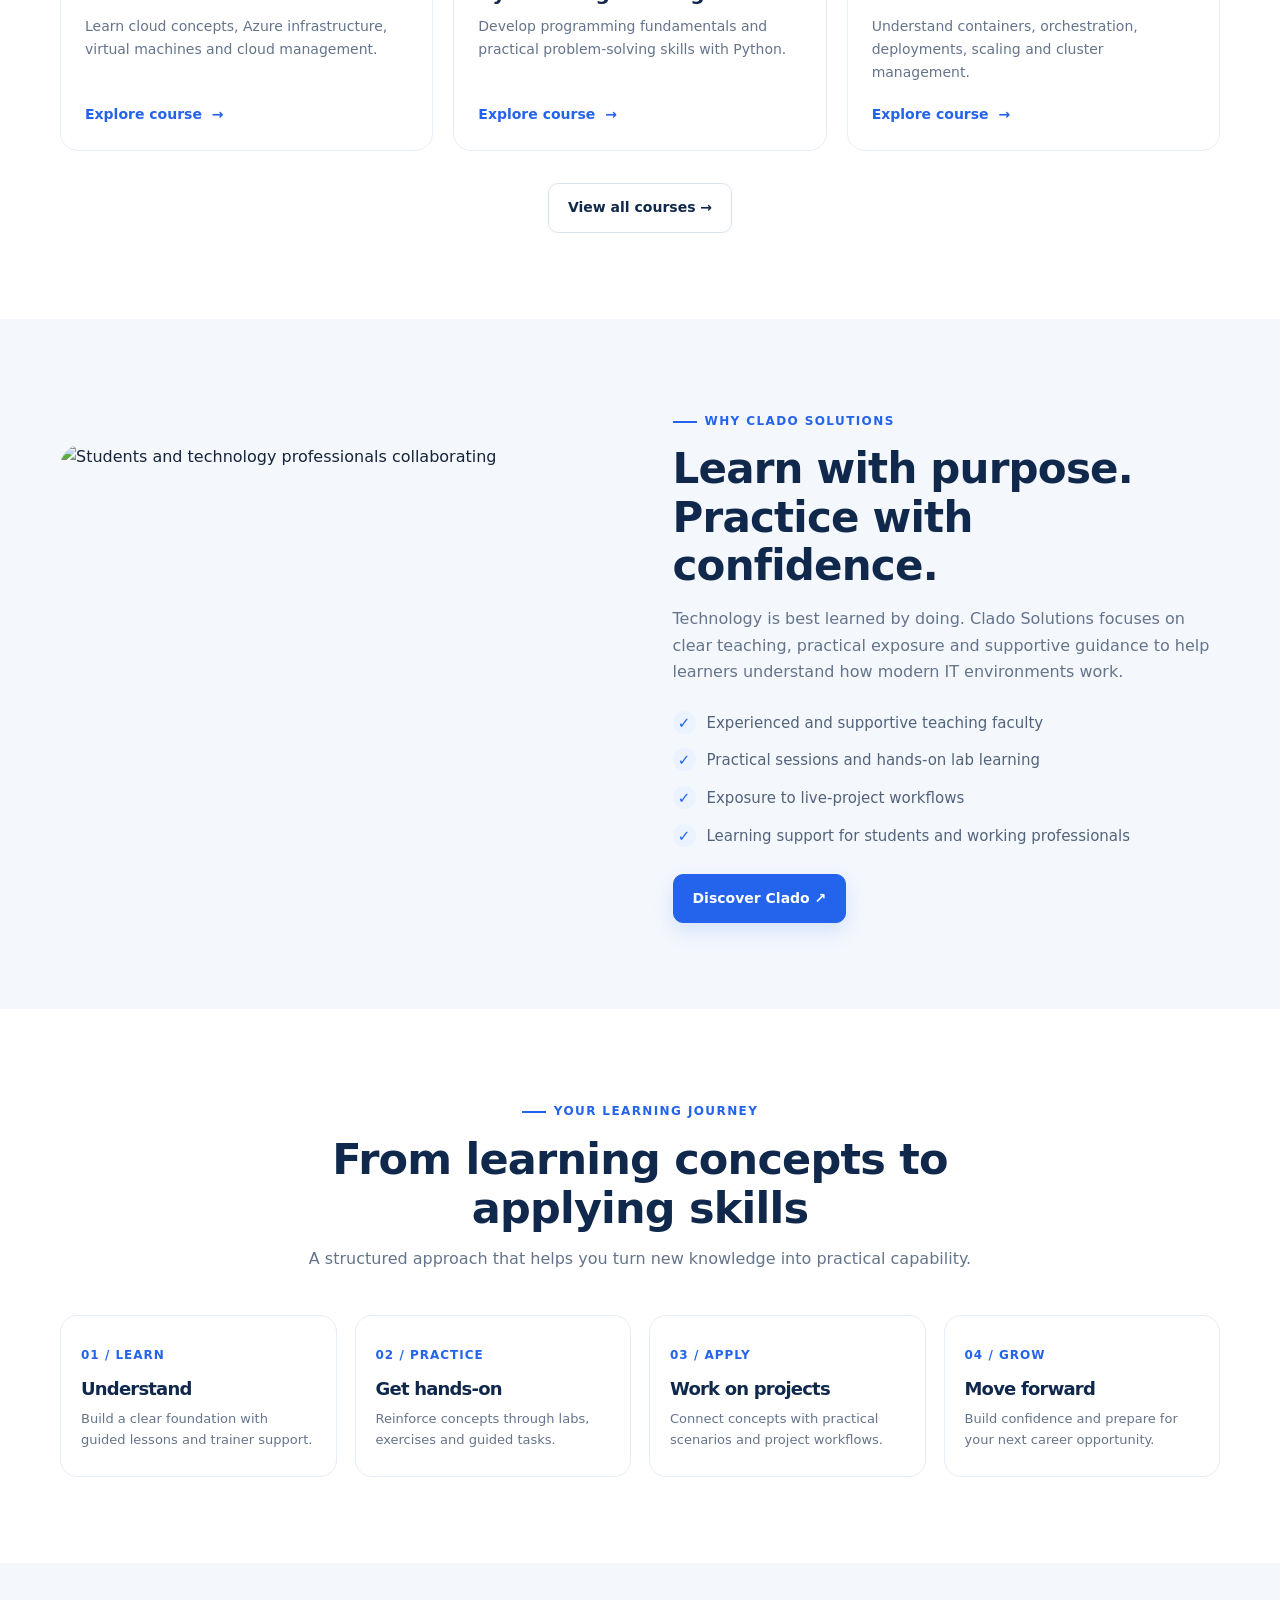
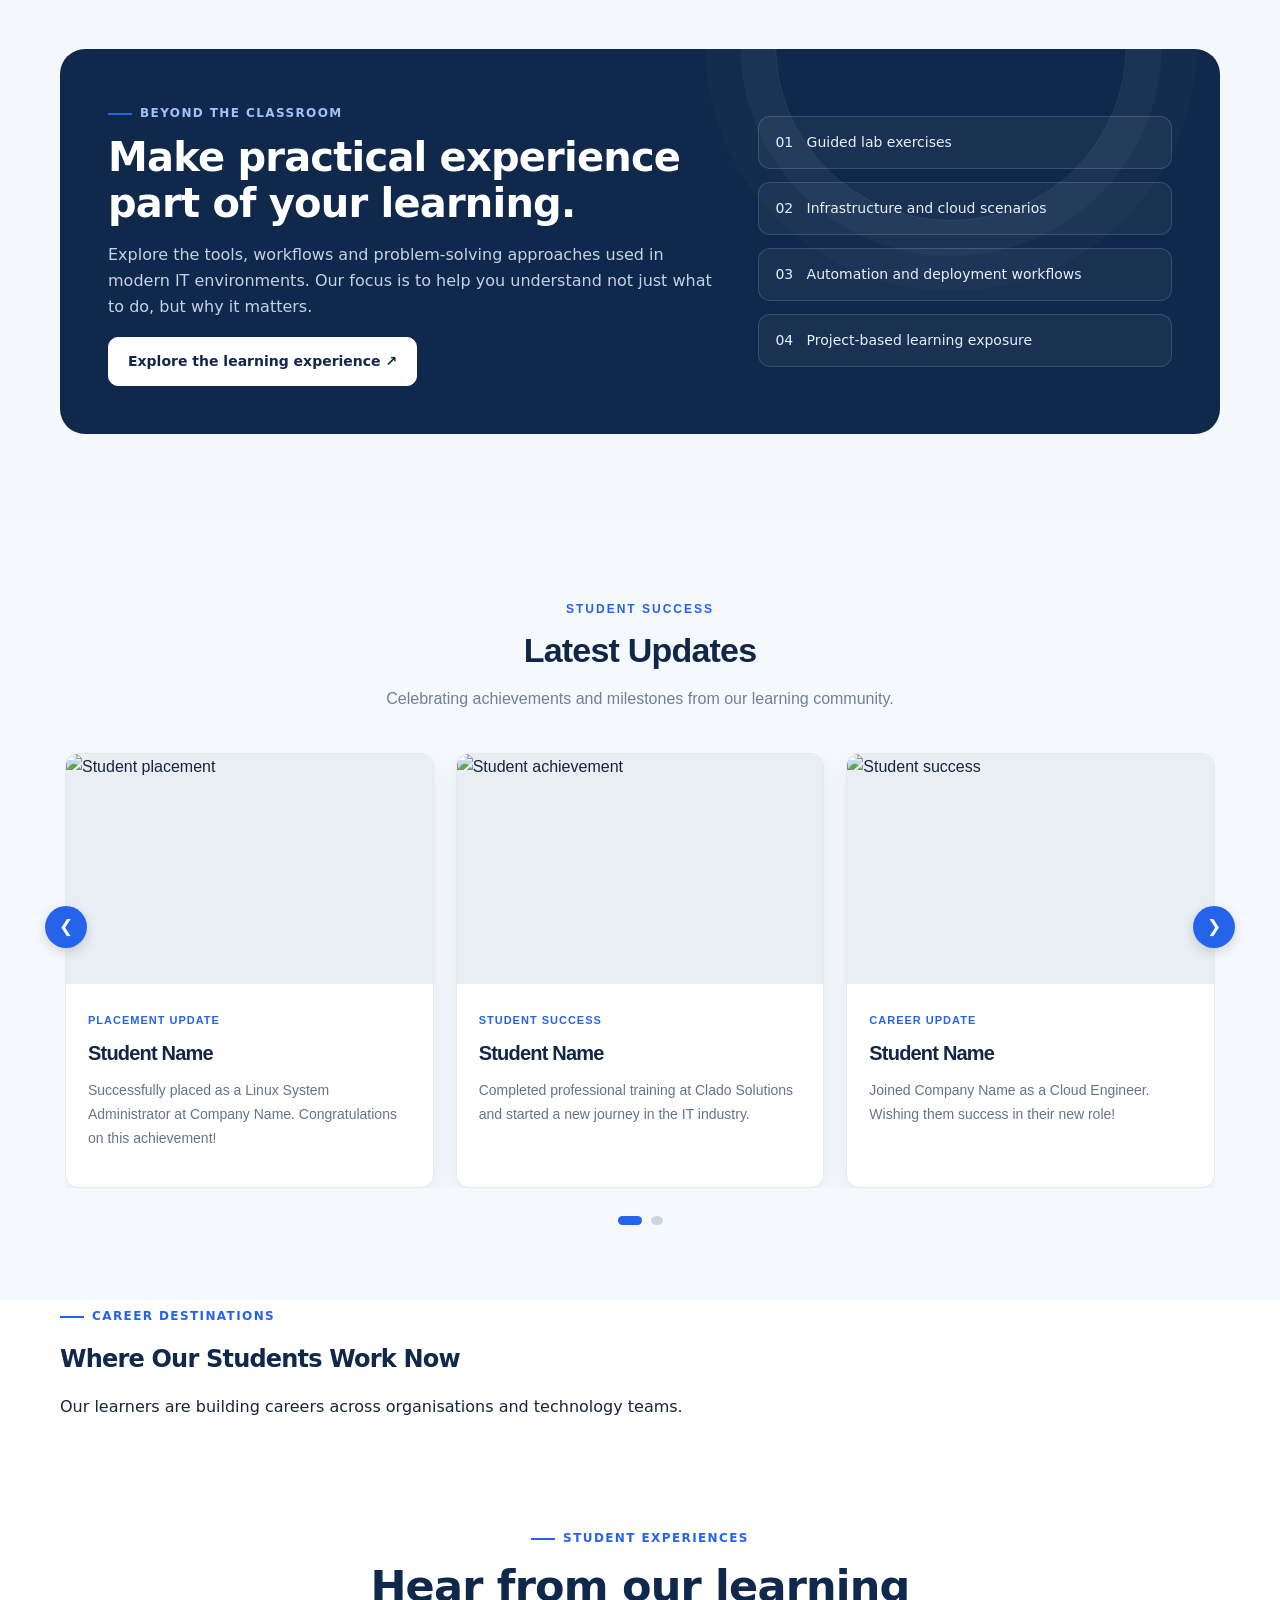
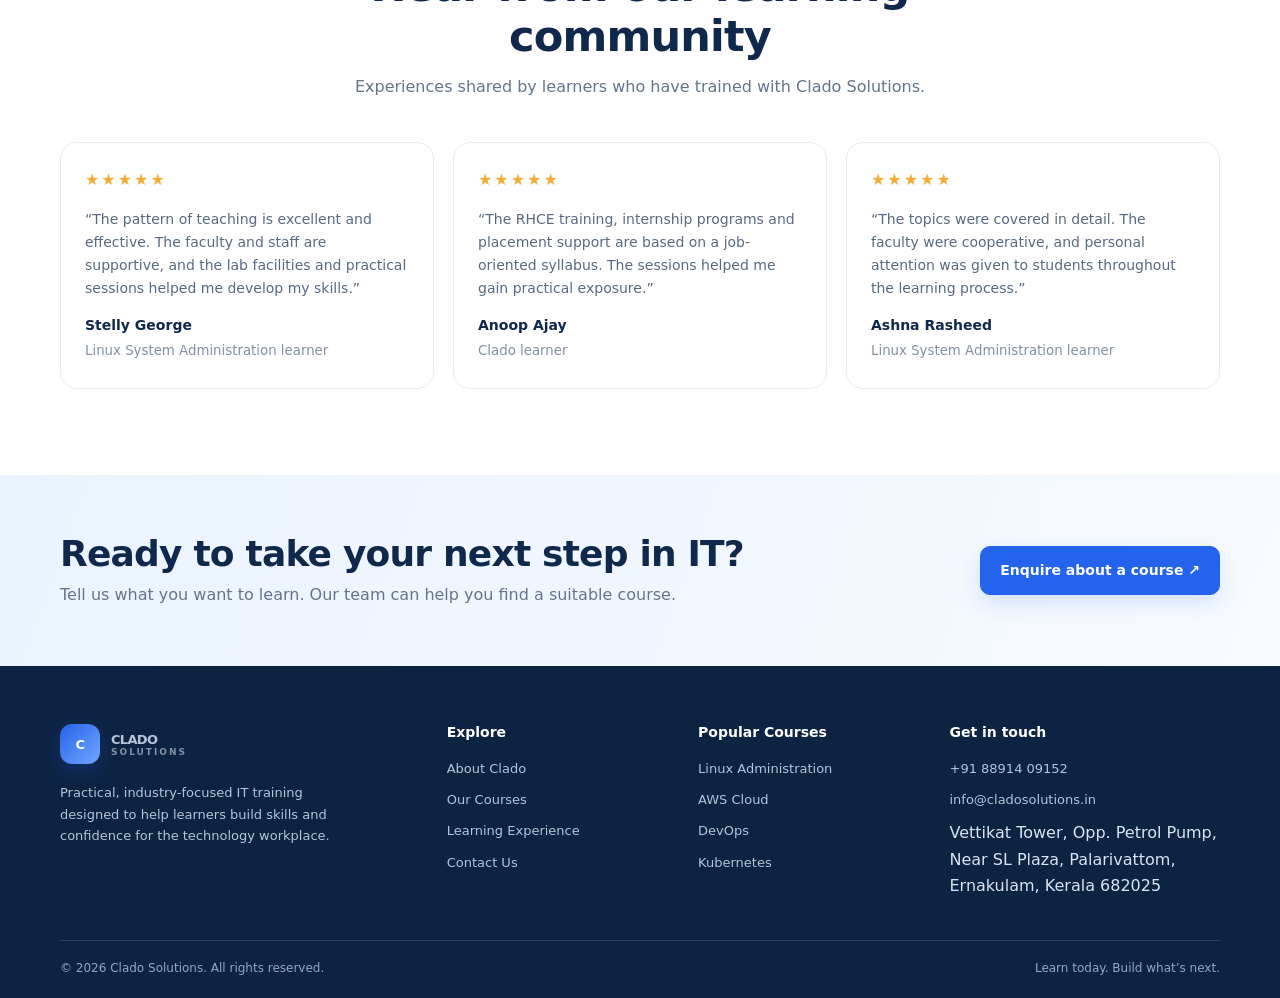
==== commit 3fc40864: "Update index.html" ====
--- a/index.html
+++ b/index.html
@@ -16,42 +16,313 @@
 
   
   
-  <!-- LATEST PLACEMENT UPDATES -->
-<section class="placements">
- <div class="container">
-  <div class="section-heading">
-   <span class="eyebrow">Student Success</span>
-   <h2>Latest Placement Updates</h2>
-   <p>Celebrating our learners as they take exciting steps forward in their careers.</p>
-  </div>
-  <div class="grid">
-   <article class="card">
-    <img src="student1.jpg" alt="Student Name" loading="lazy" onerror="this.style.display='none'">
-    <div class="card-info">
-     <span class="tag">Student Name</span>
-     <h3>Company Name</h3>
-     <p>Designation</p>
+
+
+
+
+<section class="updates-section">
+  <div class="updates-heading">
+    <span>STUDENT SUCCESS</span>
+    <h2>Latest Updates</h2>
+    <p>Celebrating achievements and milestones from our learning community.</p>
+  </div>
+
+  <div class="slider-container">
+    <button class="slider-btn prev" onclick="slideCards(-1)" aria-label="Previous">❮</button>
+
+    <div class="slider-viewport">
+      <div class="slider-track" id="sliderTrack">
+
+        <!-- CARD 1 -->
+        <article class="update-card">
+          <img src="student1.jpg" alt="Student placement">
+          <div class="update-content">
+            <span class="update-tag">PLACEMENT UPDATE</span>
+            <h3>Student Name</h3>
+            <p>Successfully placed as a Linux System Administrator at Company Name. Congratulations on this achievement!</p>
+          </div>
+        </article>
+
+        <!-- CARD 2 -->
+        <article class="update-card">
+          <img src="student2.jpg" alt="Student achievement">
+          <div class="update-content">
+            <span class="update-tag">STUDENT SUCCESS</span>
+            <h3>Student Name</h3>
+            <p>Completed professional training at Clado Solutions and started a new journey in the IT industry.</p>
+          </div>
+        </article>
+
+        <!-- CARD 3 -->
+        <article class="update-card">
+          <img src="student3.jpg" alt="Student success">
+          <div class="update-content">
+            <span class="update-tag">CAREER UPDATE</span>
+            <h3>Student Name</h3>
+            <p>Joined Company Name as a Cloud Engineer. Wishing them success in their new role!</p>
+          </div>
+        </article>
+
+        <!-- CARD 4 -->
+        <article class="update-card">
+          <img src="student4.jpg" alt="Student news">
+          <div class="update-content">
+            <span class="update-tag">LATEST NEWS</span>
+            <h3>Student Name</h3>
+            <p>Another milestone achieved by one of our learners. Keep learning and keep growing!</p>
+          </div>
+        </article>
+
+      </div>
     </div>
-   </article>
-   <article class="card">
-    <img src="student2.jpg" alt="Student Name" loading="lazy" onerror="this.style.display='none'">
-    <div class="card-info">
-     <span class="tag">Student Name</span>
-     <h3>Company Name</h3>
-     <p>Designation</p>
-    </div>
-   </article>
-   <article class="card">
-    <img src="student3.jpg" alt="Student Name" loading="lazy" onerror="this.style.display='none'">
-    <div class="card-info">
-     <span class="tag">Student Name</span>
-     <h3>Company Name</h3>
-     <p>Designation</p>
-    </div>
-   </article>
-  </div>
- </div>
+
+    <button class="slider-btn next" onclick="slideCards(1)" aria-label="Next">❯</button>
+  </div>
+
+  <div class="slider-dots" id="sliderDots"></div>
 </section>
+
+<style>
+.updates-section {
+  padding: 75px 20px;
+  background: #f5f8fc;
+  font-family: Arial, sans-serif;
+  overflow: hidden;
+}
+
+.updates-heading {
+  text-align: center;
+  max-width: 650px;
+  margin: 0 auto 40px;
+}
+
+.updates-heading span {
+  color: #2563eb;
+  font-size: 12px;
+  font-weight: bold;
+  letter-spacing: 2px;
+}
+
+.updates-heading h2 {
+  color: #102747;
+  font-size: 34px;
+  margin: 10px 0;
+}
+
+.updates-heading p {
+  color: #718096;
+}
+
+.slider-container {
+  position: relative;
+  max-width: 1150px;
+  margin: auto;
+}
+
+.slider-viewport {
+  overflow: hidden;
+}
+
+.slider-track {
+  display: flex;
+  gap: 22px;
+  transition: transform 0.45s ease;
+}
+
+.update-card {
+  flex: 0 0 calc((100% - 44px) / 3);
+  min-width: 0;
+  background: white;
+  border-radius: 13px;
+  overflow: hidden;
+  border: 1px solid #e5eaf1;
+  box-shadow: 0 8px 25px rgba(0,0,0,0.06);
+}
+
+.update-card img {
+  width: 100%;
+  height: 230px;
+  object-fit: cover;
+  display: block;
+  background: #e9eef5;
+}
+
+.update-content {
+  padding: 22px;
+}
+
+.update-tag {
+  color: #2563eb;
+  font-size: 11px;
+  font-weight: bold;
+  letter-spacing: 1px;
+}
+
+.update-content h3 {
+  color: #102747;
+  margin: 10px 0;
+  font-size: 20px;
+}
+
+.update-content p {
+  color: #64748b;
+  font-size: 14px;
+  line-height: 1.7;
+}
+
+.slider-btn {
+  position: absolute;
+  top: 40%;
+  transform: translateY(-50%);
+  width: 42px;
+  height: 42px;
+  border: none;
+  border-radius: 50%;
+  background: #2563eb;
+  color: white;
+  font-size: 17px;
+  cursor: pointer;
+  z-index: 2;
+  box-shadow: 0 4px 12px rgba(0,0,0,0.15);
+}
+
+.slider-btn:hover {
+  background: #102747;
+}
+
+.slider-btn.prev { left: -20px; }
+.slider-btn.next { right: -20px; }
+
+.slider-dots {
+  display: flex;
+  justify-content: center;
+  gap: 9px;
+  margin-top: 28px;
+}
+
+.slider-dot {
+  width: 9px;
+  height: 9px;
+  background: #cbd5e1;
+  border-radius: 50%;
+  border: none;
+  cursor: pointer;
+}
+
+.slider-dot.active {
+  background: #2563eb;
+  width: 24px;
+  border-radius: 10px;
+}
+
+@media(max-width: 850px) {
+  .update-card {
+    flex-basis: calc((100% - 22px) / 2);
+  }
+  .slider-btn.prev { left: 0; }
+  .slider-btn.next { right: 0; }
+}
+
+@media(max-width: 560px) {
+  .update-card {
+    flex-basis: 100%;
+  }
+  .updates-heading h2 {
+    font-size: 27px;
+  }
+  .slider-btn {
+    width: 34px;
+    height: 34px;
+  }
+}
+
+  <article class="update-card">
+  <img src="student5.jpg" alt="Student Name">
+  <div class="update-content">
+    <span class="update-tag">PLACEMENT UPDATE</span>
+    <h3>Student Name</h3>
+    <p>Successfully placed at ABC Technologies as a Linux Administrator.</p>
+  </div>
+</article>
+
+  
+</style>
+
+<script>
+const track = document.getElementById("sliderTrack");
+const dotsContainer = document.getElementById("sliderDots");
+const cards = Array.from(track.children);
+
+let currentIndex = 0;
+
+function getVisibleCards() {
+  if (window.innerWidth <= 560) return 1;
+  if (window.innerWidth <= 850) return 2;
+  return 3;
+}
+
+function getMaxIndex() {
+  return Math.max(0, cards.length - getVisibleCards());
+}
+
+function createDots() {
+  dotsContainer.innerHTML = "";
+  const total = getMaxIndex() + 1;
+
+  for (let i = 0; i < total; i++) {
+    const dot = document.createElement("button");
+    dot.className = "slider-dot";
+    dot.setAttribute("aria-label", "Go to slide " + (i + 1));
+    dot.onclick = () => {
+      currentIndex = i;
+      updateSlider();
+    };
+    dotsContainer.appendChild(dot);
+  }
+}
+
+function updateSlider() {
+  const gap = 22;
+  const cardWidth = cards[0].getBoundingClientRect().width;
+  track.style.transform =
+    `translateX(-${currentIndex * (cardWidth + gap)}px)`;
+
+  document.querySelectorAll(".slider-dot").forEach((dot, i) => {
+    dot.classList.toggle("active", i === currentIndex);
+  });
+
+  document.querySelector(".slider-btn.prev").disabled = currentIndex === 0;
+  document.querySelector(".slider-btn.next").disabled =
+    currentIndex >= getMaxIndex();
+}
+
+function slideCards(direction) {
+  currentIndex = Math.max(
+    0,
+    Math.min(getMaxIndex(), currentIndex + direction)
+  );
+  updateSlider();
+}
+
+createDots();
+updateSlider();
+
+window.addEventListener("resize", () => {
+  currentIndex = Math.min(currentIndex, getMaxIndex());
+  createDots();
+  updateSlider();
+});
+</script>
+
+
+
+
+
+
+
+
+
+  
 
 <!-- WHERE OUR STUDENTS WORK -->
 <section>
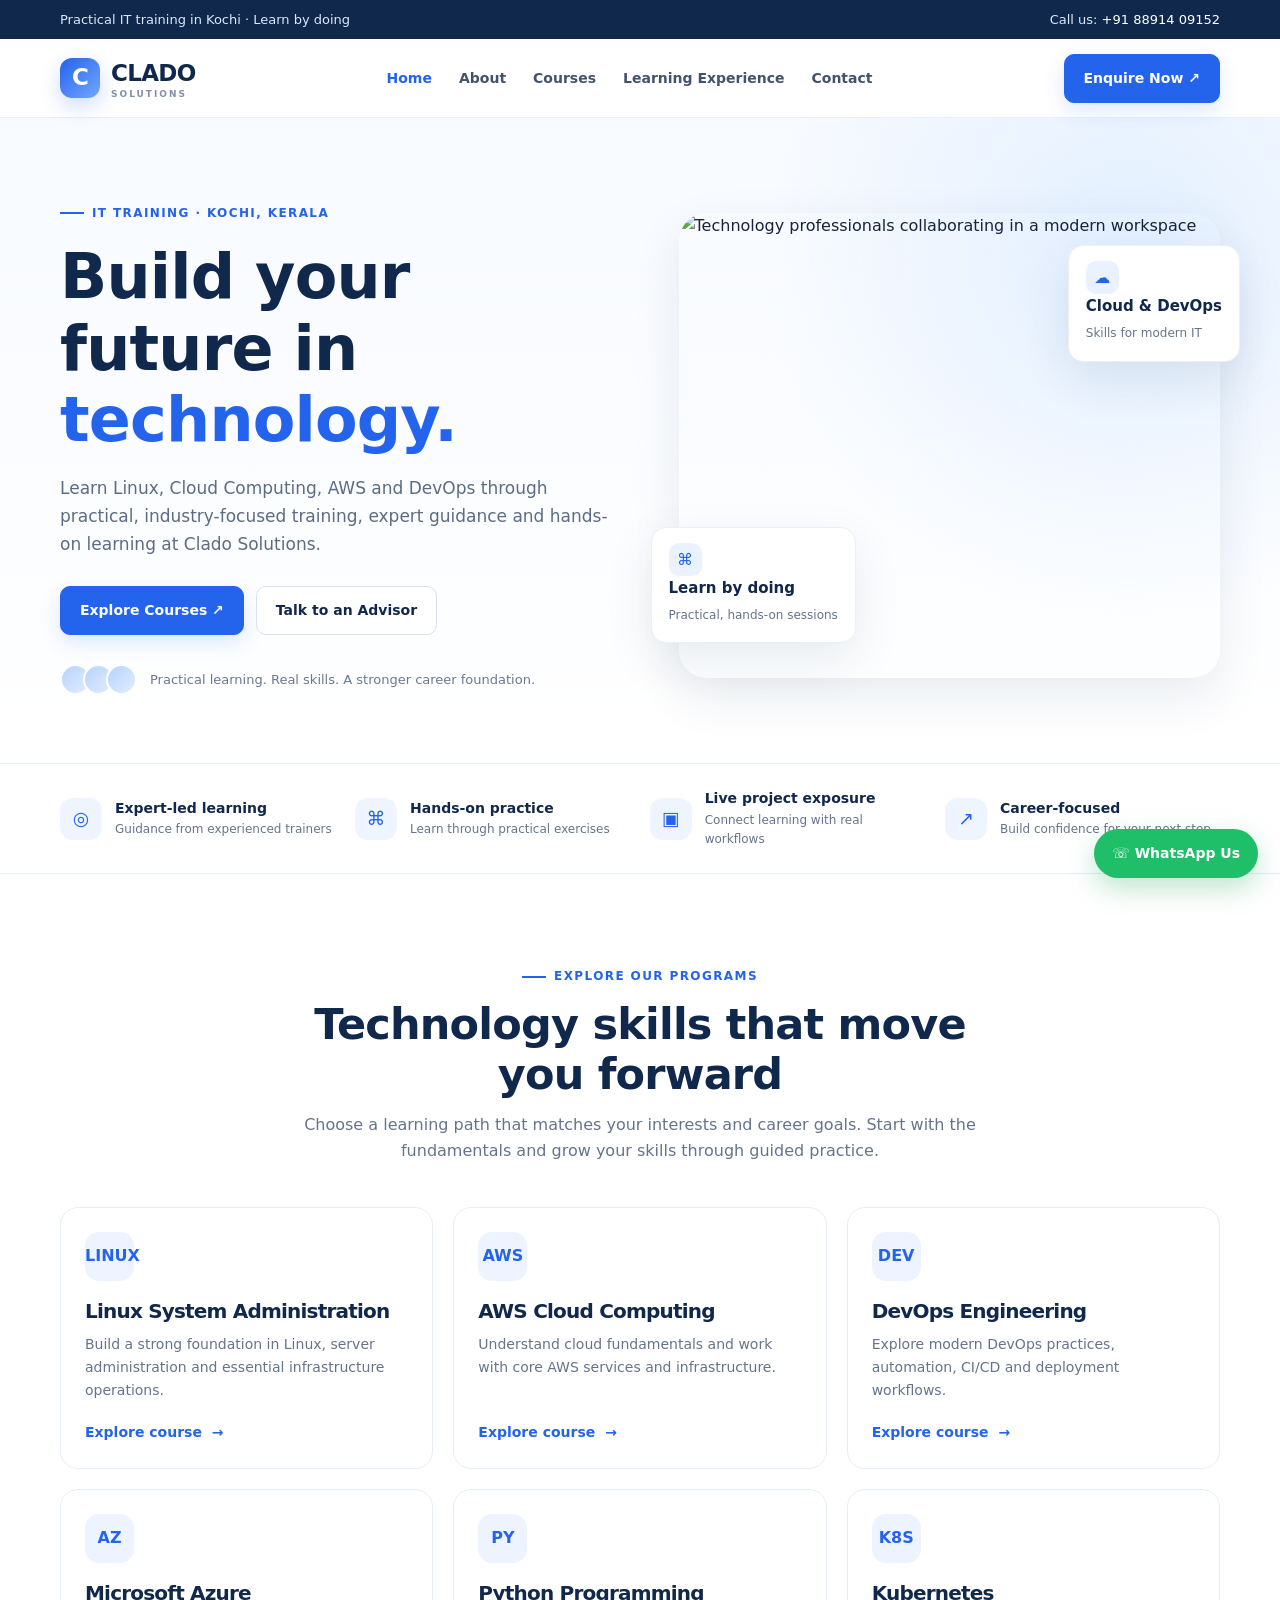
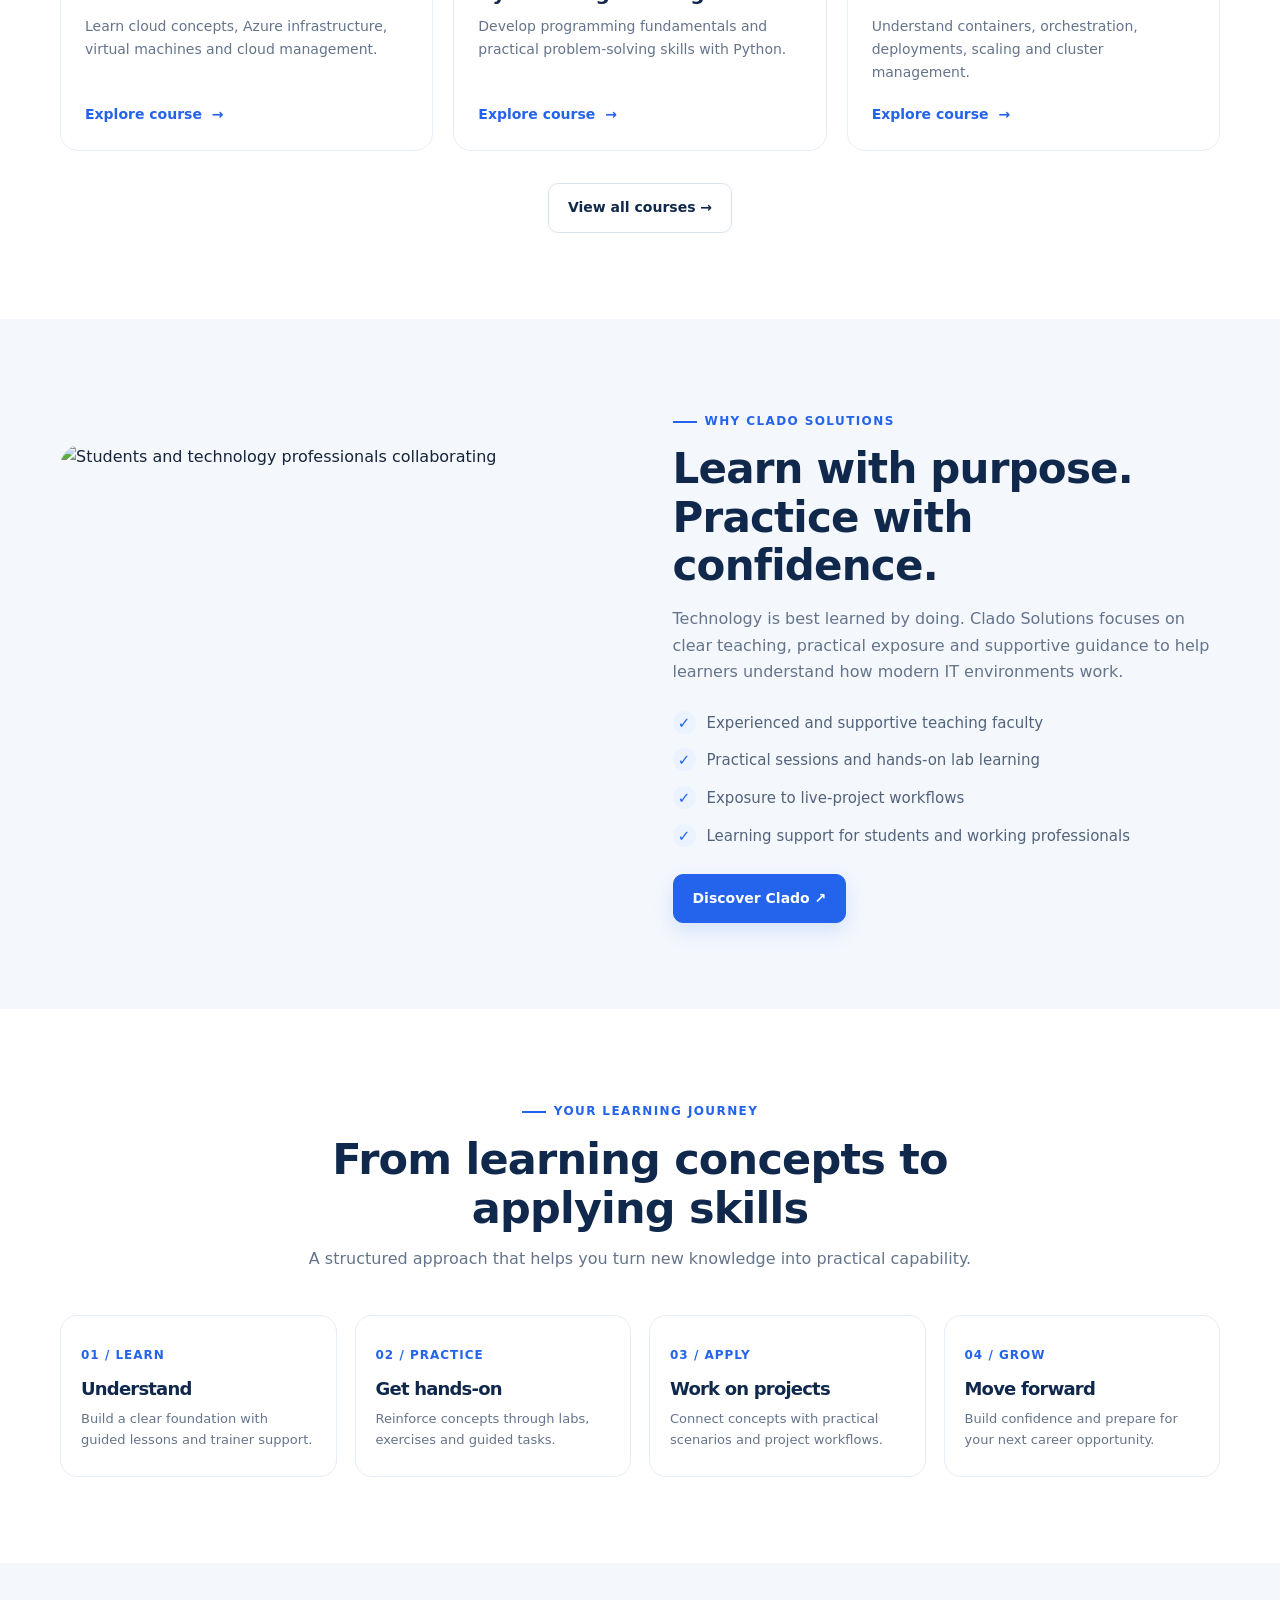
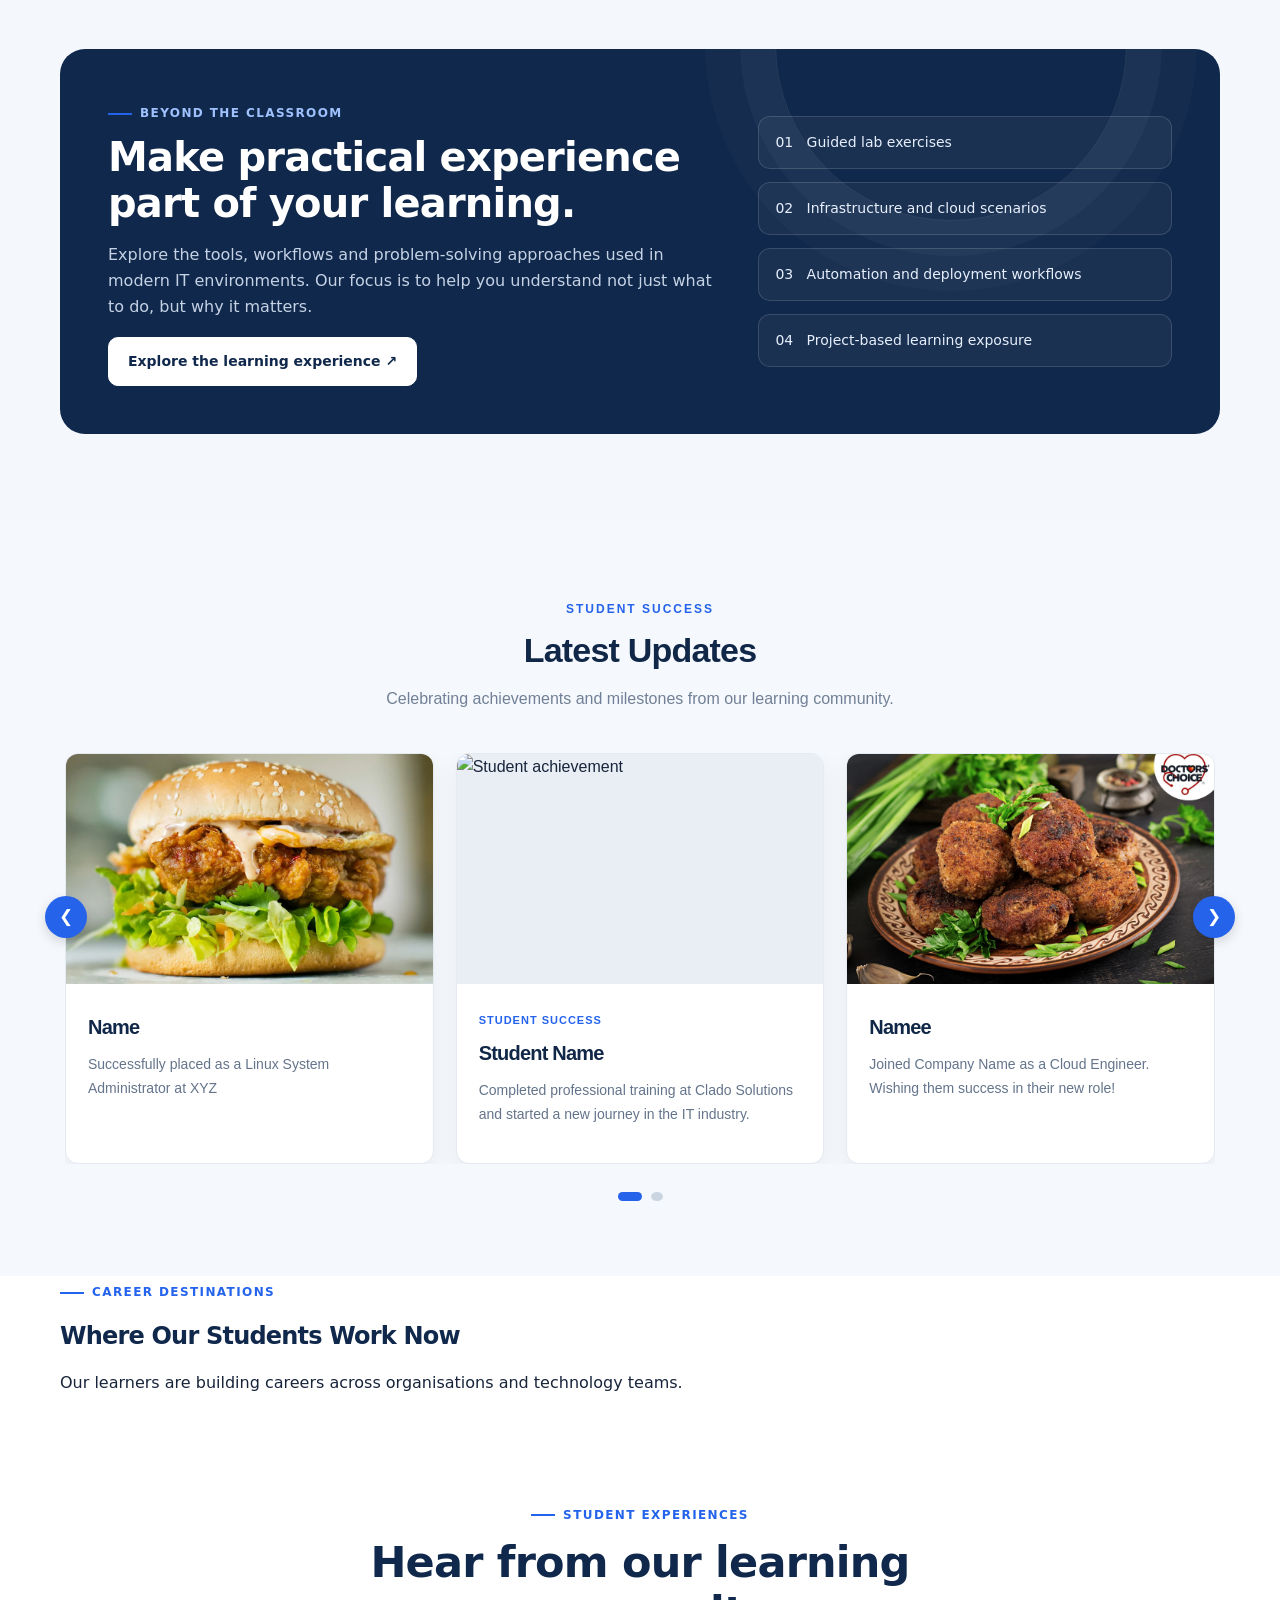
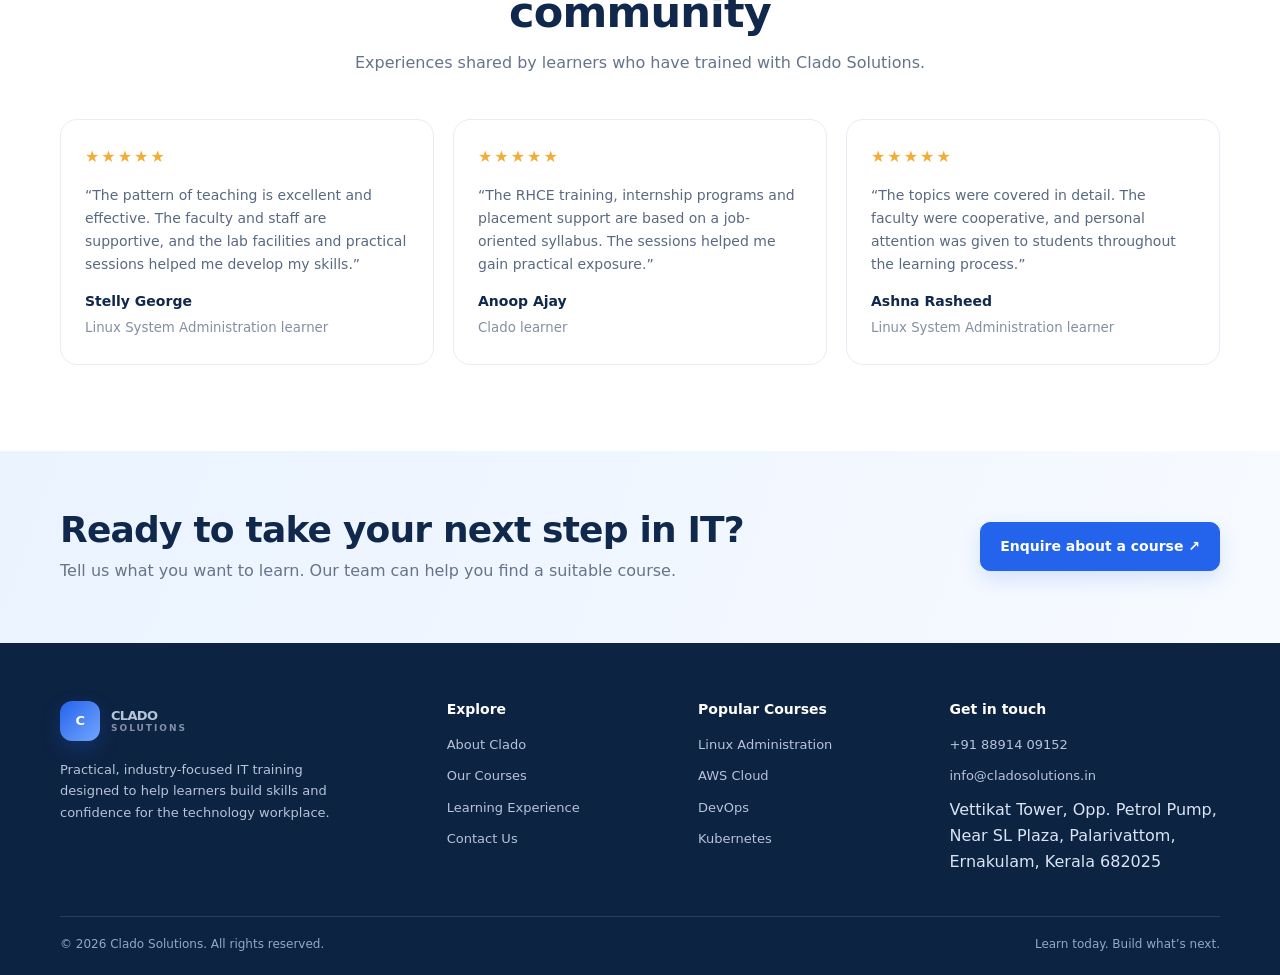
==== commit d8a8ca95: "Update index.html" ====
--- a/index.html
+++ b/index.html
@@ -35,11 +35,11 @@
 
         <!-- CARD 1 -->
         <article class="update-card">
-          <img src="student1.jpg" alt="Student placement">
+          <img src="burger.jpg" alt="Student placement">
           <div class="update-content">
-            <span class="update-tag">PLACEMENT UPDATE</span>
-            <h3>Student Name</h3>
-            <p>Successfully placed as a Linux System Administrator at Company Name. Congratulations on this achievement!</p>
+            
+            <h3>Name</h3>
+            <p>Successfully placed as a Linux System Administrator at XYZ</p>
           </div>
         </article>
 
@@ -55,10 +55,9 @@
 
         <!-- CARD 3 -->
         <article class="update-card">
-          <img src="student3.jpg" alt="Student success">
+          <img src="cutlet.jpg" alt="Student success">
           <div class="update-content">
-            <span class="update-tag">CAREER UPDATE</span>
-            <h3>Student Name</h3>
+            <h3>Namee</h3>
             <p>Joined Company Name as a Cloud Engineer. Wishing them success in their new role!</p>
           </div>
         </article>
--- a/assets/style.css
+++ b/assets/style.css
@@ -4,3 +4,13 @@
 @media(max-width:900px){.nav-links{gap:15px}.hero-grid{gap:30px}.hero-photo{height:400px}.trust-grid{grid-template-columns:repeat(2,1fr)}.course-grid{grid-template-columns:repeat(2,1fr)}.steps{grid-template-columns:repeat(2,1fr)}.footer-grid{grid-template-columns:repeat(2,1fr)}.split{gap:35px}}
 @media(max-width:700px){.container{width:min(100% - 30px,1160px)}.topbar .container{justify-content:center}.topbar .top-extra{display:none}.nav-wrap{height:68px}.menu-toggle{display:block}.nav-actions .btn{display:none}.nav-links{display:none;position:absolute;left:0;right:0;top:68px;background:#fff;border-bottom:1px solid var(--line);padding:18px 22px 22px;flex-direction:column;align-items:stretch;gap:0;box-shadow:0 15px 25px #10284b12}.nav-links.open{display:flex}.nav-links a{padding:12px 4px;border-bottom:1px solid #f0f3f8}.hero{padding:50px 0 42px}.hero-grid,.split,.project-band,.contact-grid,.course-detail{grid-template-columns:1fr}.hero-grid{gap:38px}.hero-photo{height:330px}.float-one{left:8px;bottom:15px}.float-two{right:8px;top:12px}.hero-copy>p{font-size:15px}.trust-grid{gap:17px}.trust-item{align-items:flex-start}.section{padding:62px 0}.section-head{margin-bottom:30px}.course-grid,.testimonial-grid,.about-values{grid-template-columns:1fr}.steps{grid-template-columns:1fr 1fr}.project-band{padding:30px 23px}.cta-inner{align-items:flex-start;flex-direction:column}.footer-grid{grid-template-columns:1fr 1fr;gap:28px}.footer-grid>div:first-child{grid-column:1/-1}.footer-bottom{flex-direction:column}.form-grid{grid-template-columns:1fr}.field.full{grid-column:auto}.contact-form,.contact-panel{padding:23px}.page-hero{padding:50px 0}.whatsapp{right:13px;bottom:13px;padding:11px 15px}}
 @media(max-width:420px){.steps,.trust-grid,.footer-grid{grid-template-columns:1fr}.footer-grid>div:first-child{grid-column:auto}.hero-buttons .btn{width:100%}}
+
+
+<article class="update-card">
+  <img src="student5.jpg" alt="Student Name">
+  <div class="update-content">
+    <span class="update-tag">PLACEMENT UPDATE</span>
+    <h3>Student Name</h3>
+    <p>Successfully placed at ABC Technologies as a Linux Administrator.</p>
+  </div>
+</article>
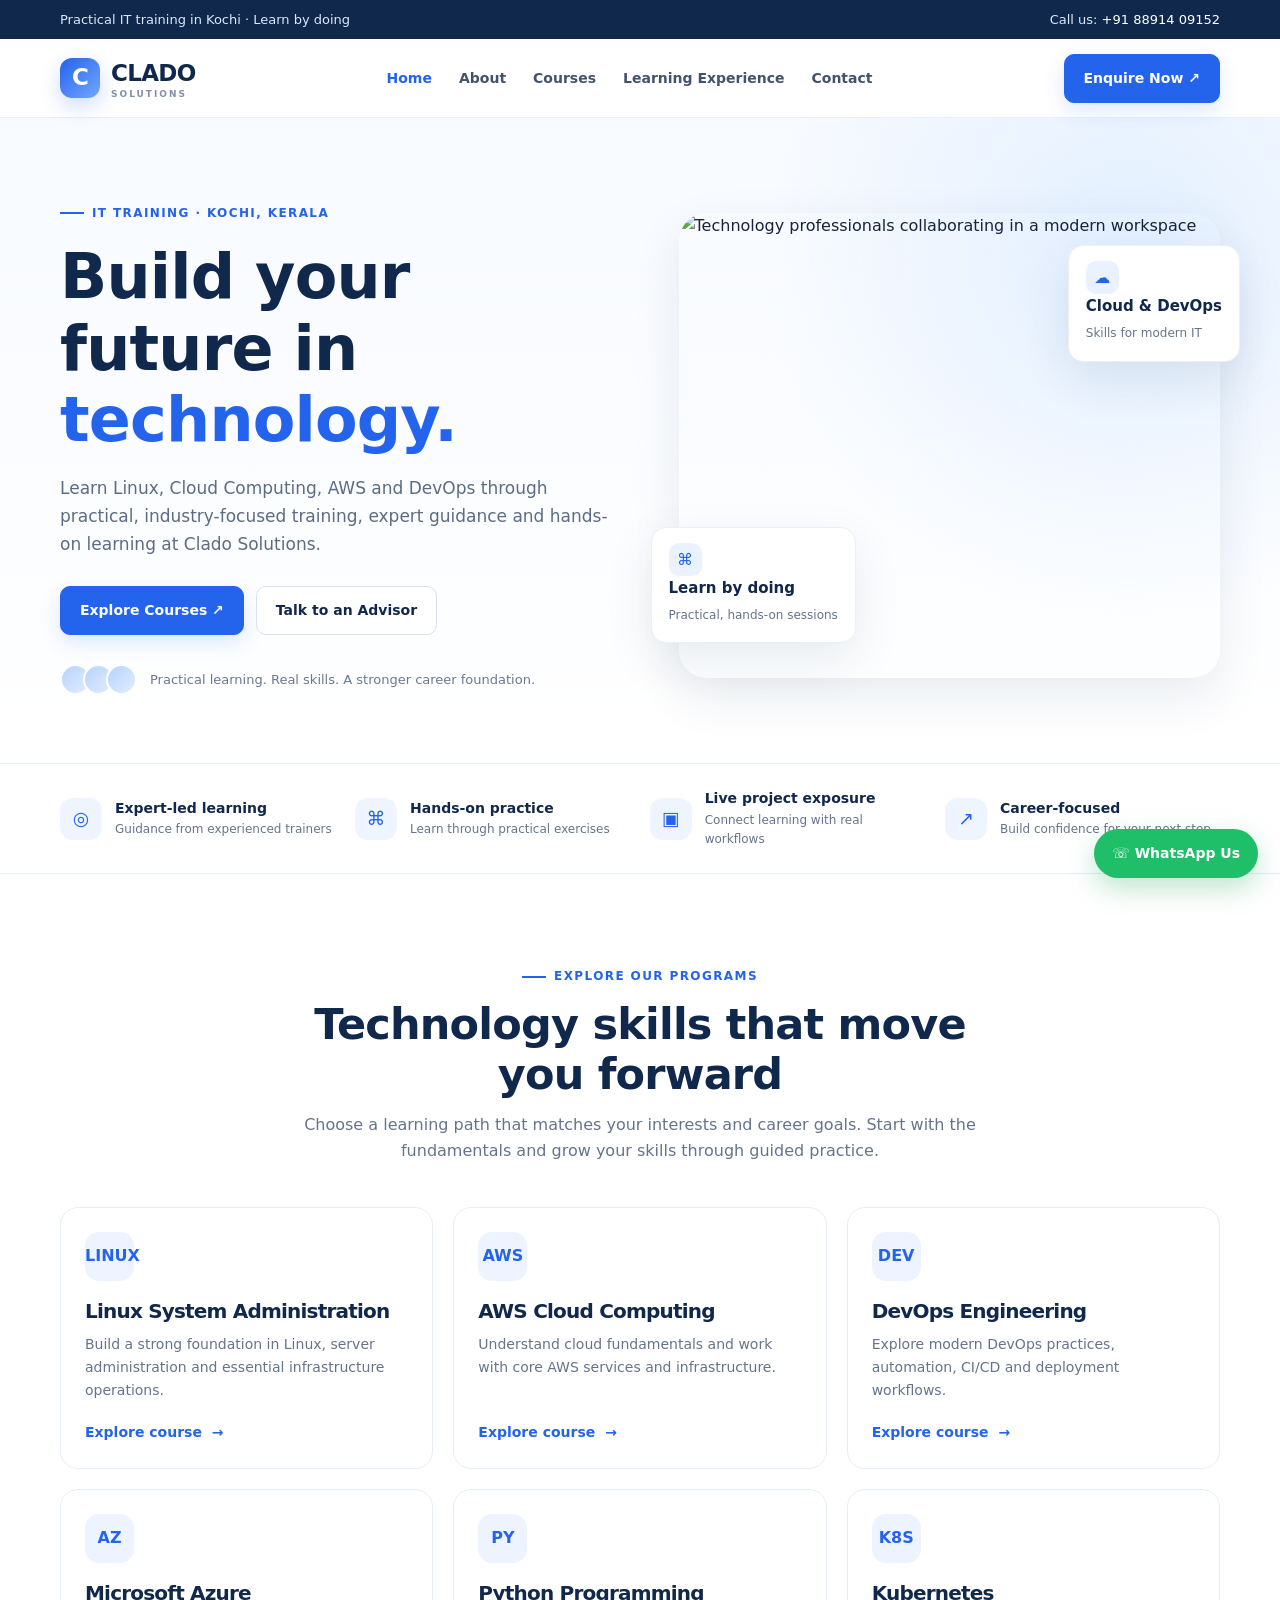
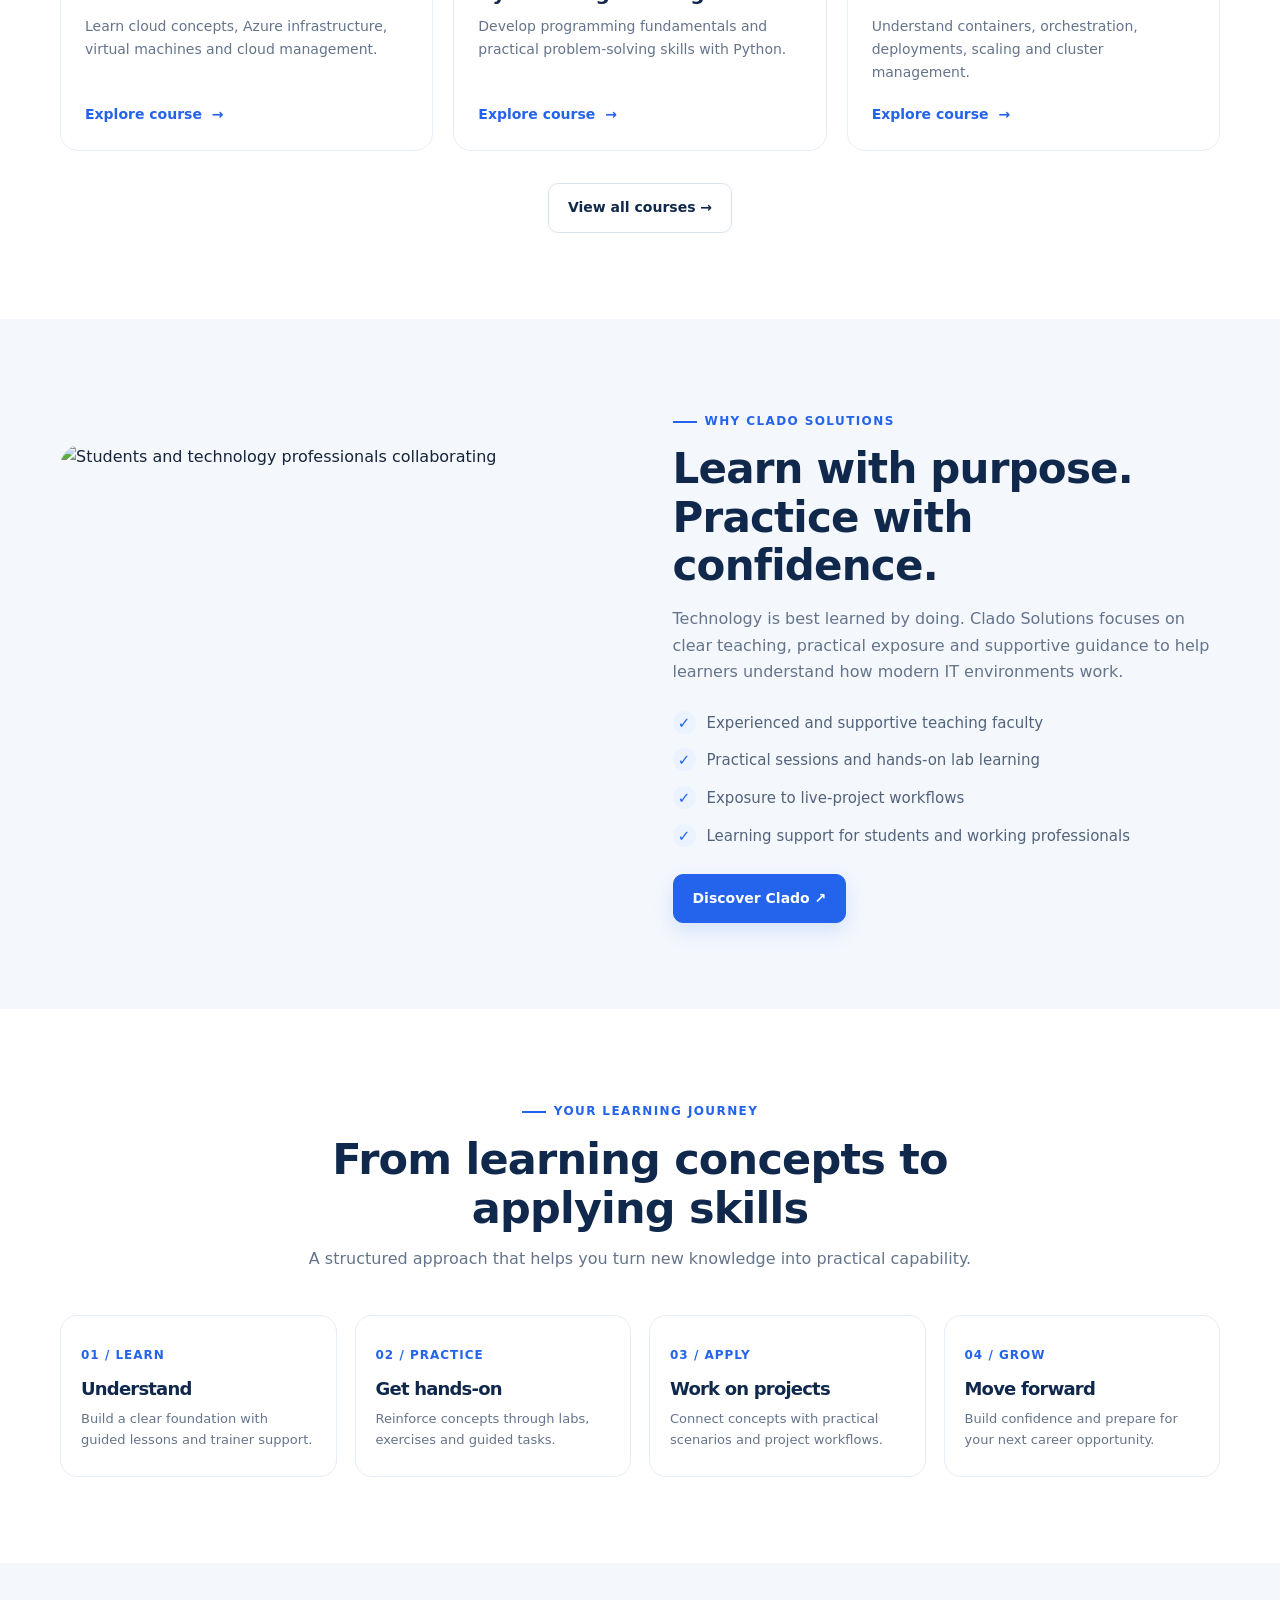
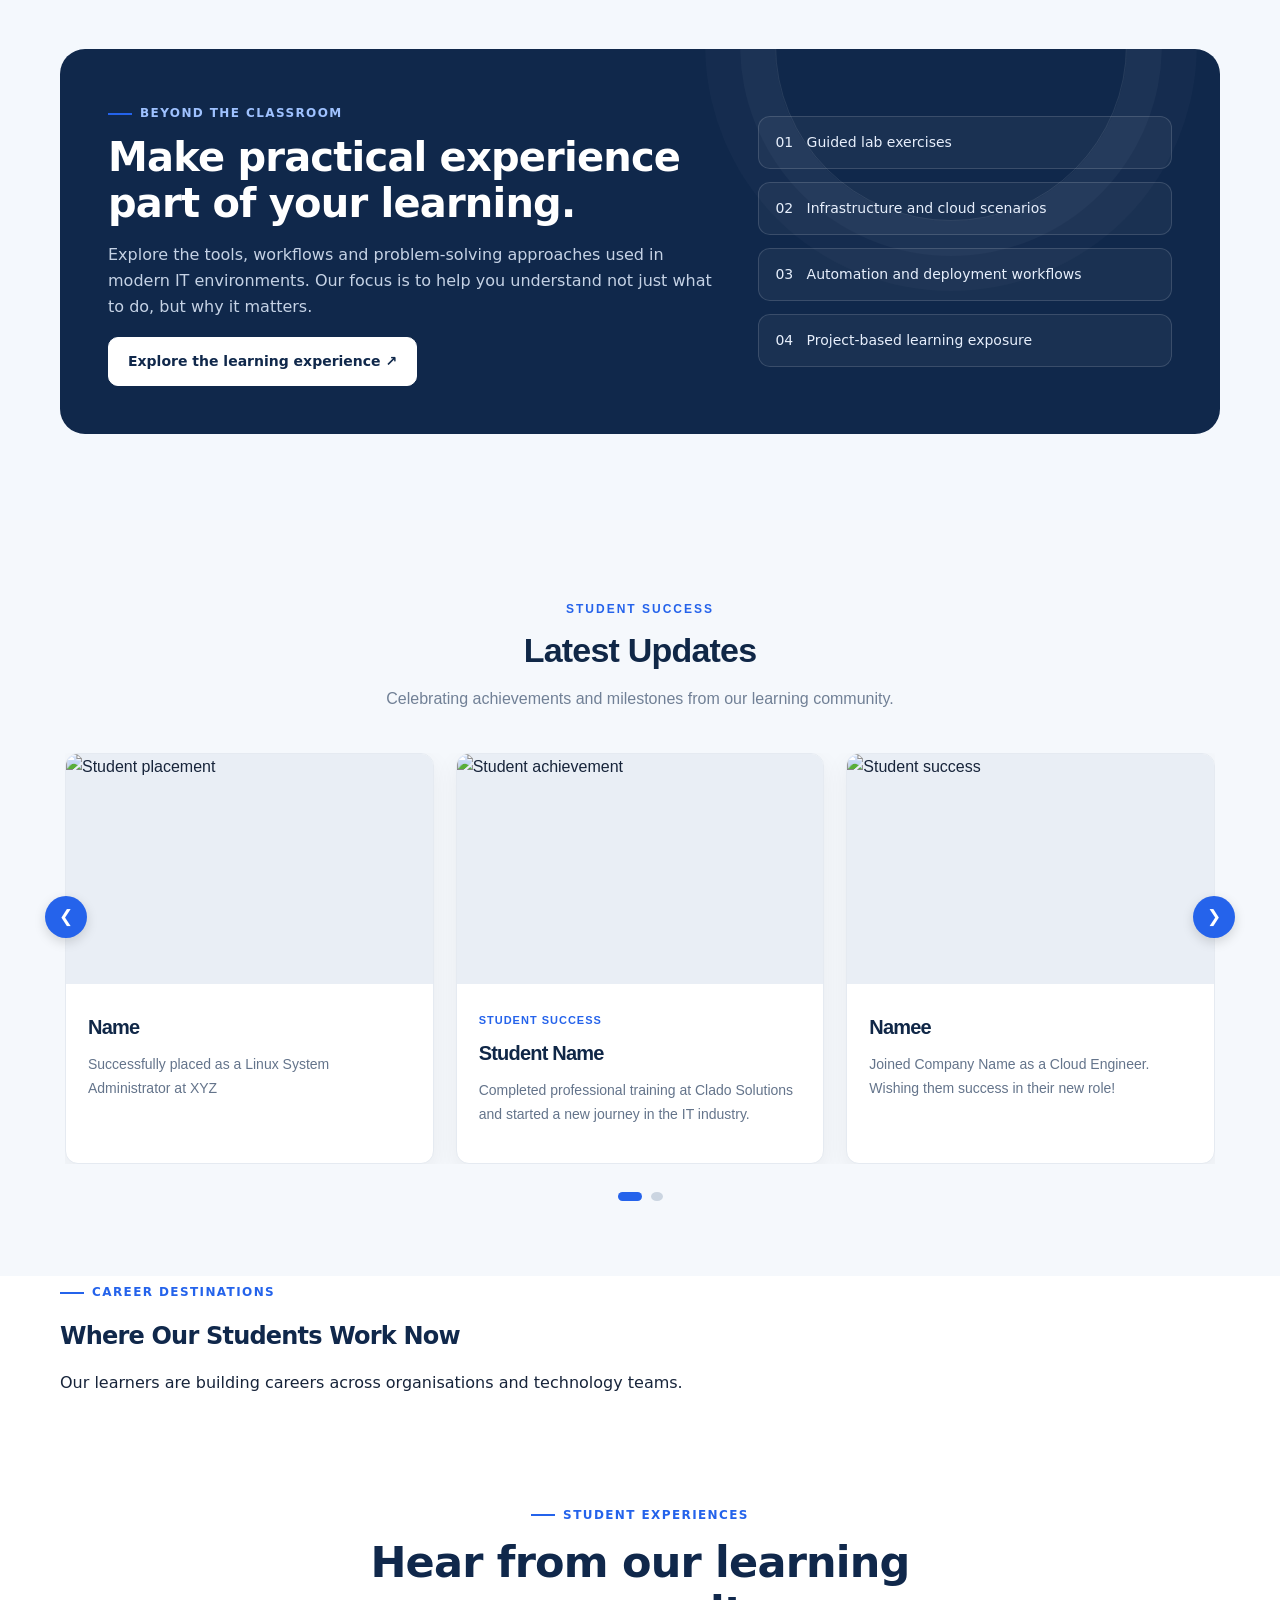
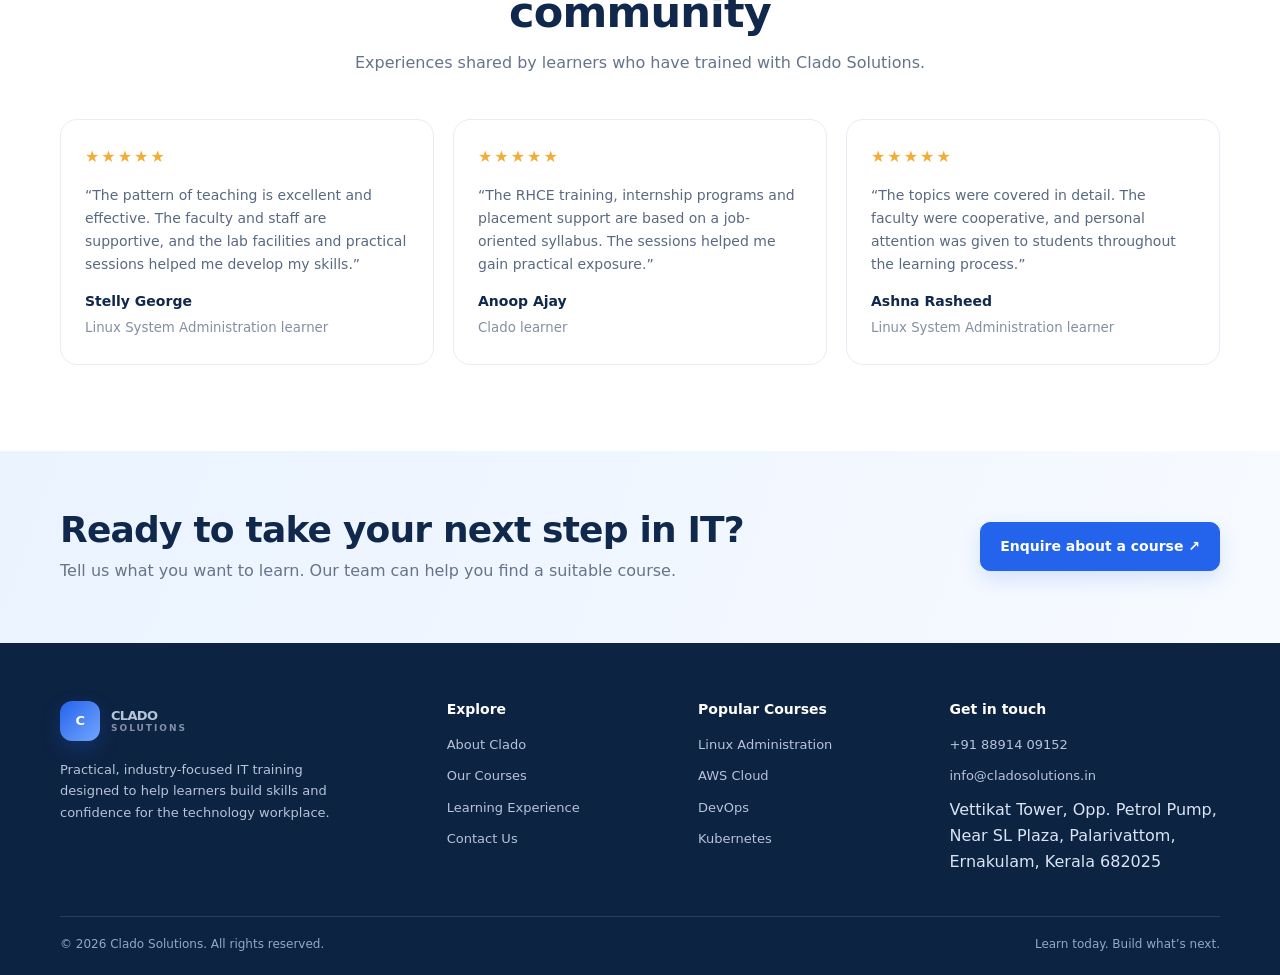
==== commit 846c30a7: "Update index.html" ====
--- a/index.html
+++ b/index.html
@@ -35,7 +35,7 @@
 
         <!-- CARD 1 -->
         <article class="update-card">
-          <img src="burger.jpg" alt="Student placement">
+          <img src="stu1.jpg" alt="Student placement">
           <div class="update-content">
             
             <h3>Name</h3>
@@ -45,7 +45,7 @@
 
         <!-- CARD 2 -->
         <article class="update-card">
-          <img src="student2.jpg" alt="Student achievement">
+          <img src="stu2.jpg" alt="Student achievement">
           <div class="update-content">
             <span class="update-tag">STUDENT SUCCESS</span>
             <h3>Student Name</h3>
@@ -55,7 +55,7 @@
 
         <!-- CARD 3 -->
         <article class="update-card">
-          <img src="cutlet.jpg" alt="Student success">
+          <img src="stu3.jpg" alt="Student success">
           <div class="update-content">
             <h3>Namee</h3>
             <p>Joined Company Name as a Cloud Engineer. Wishing them success in their new role!</p>
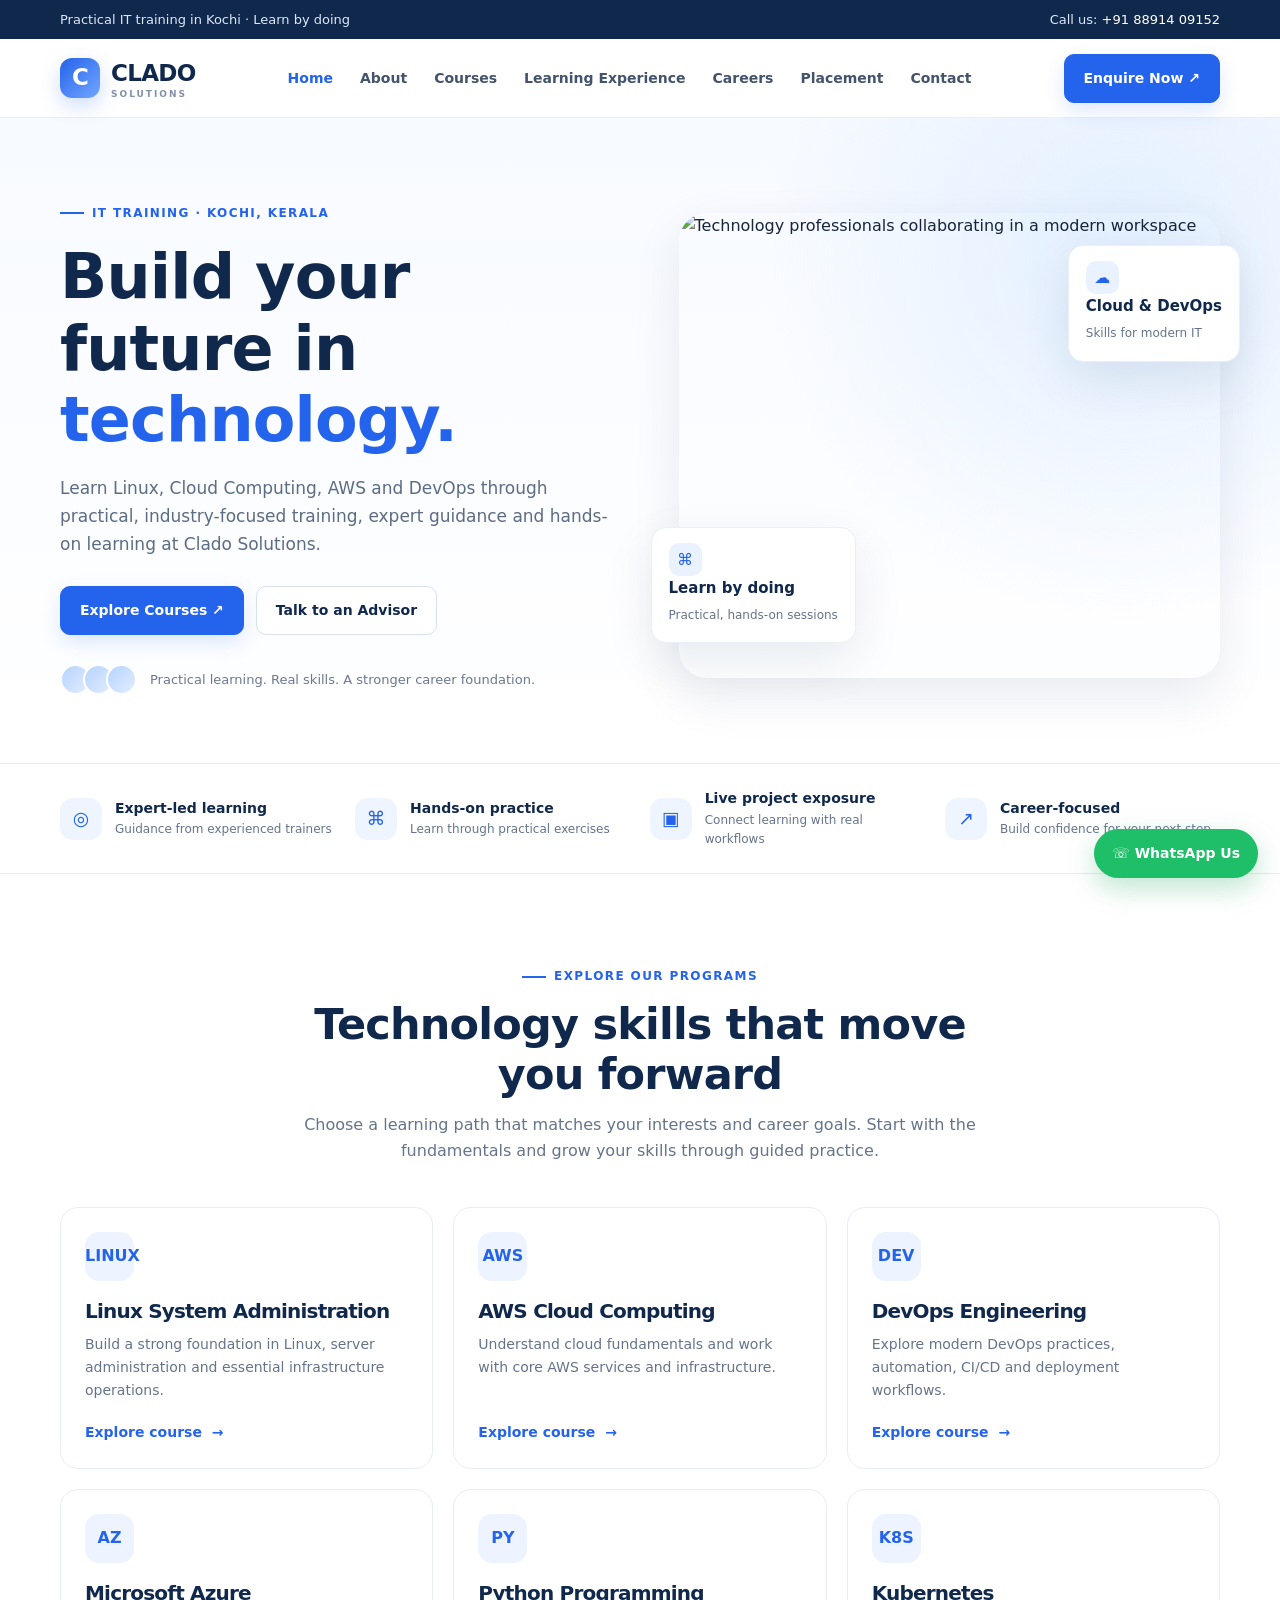
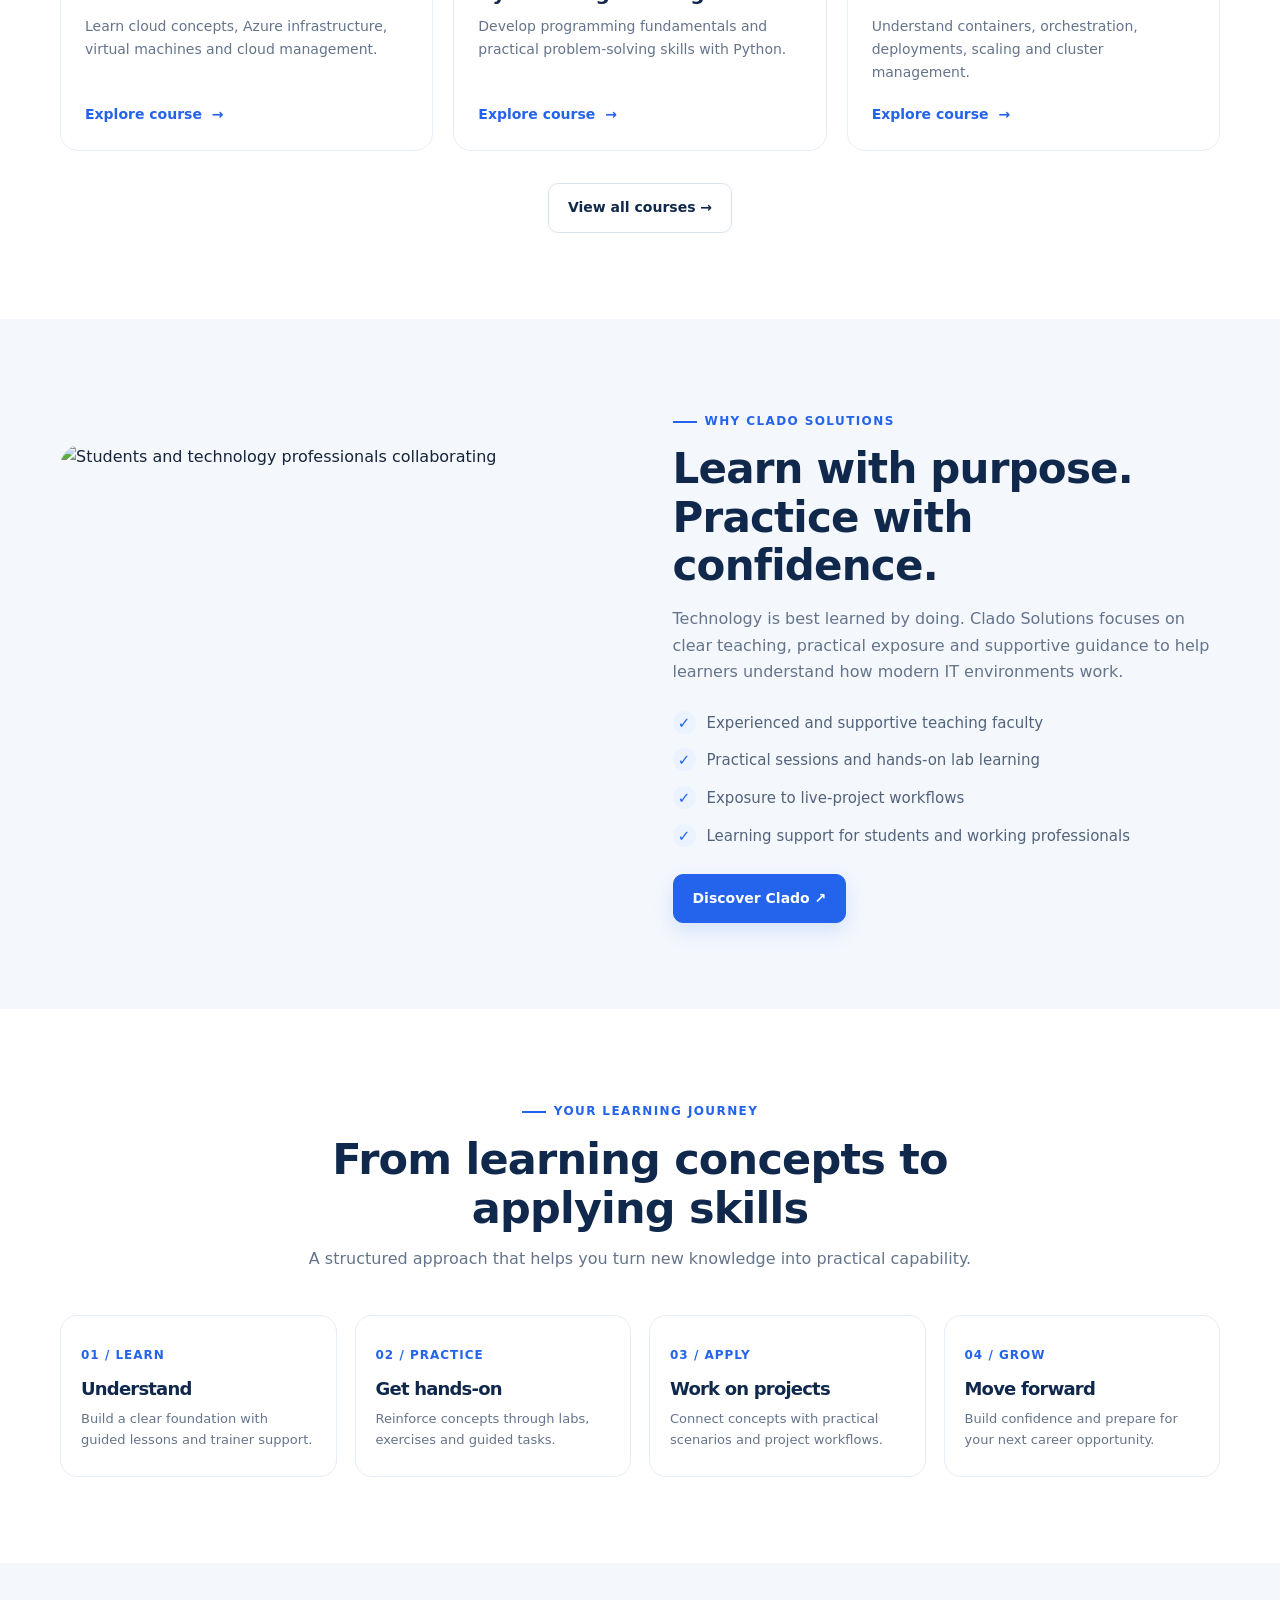
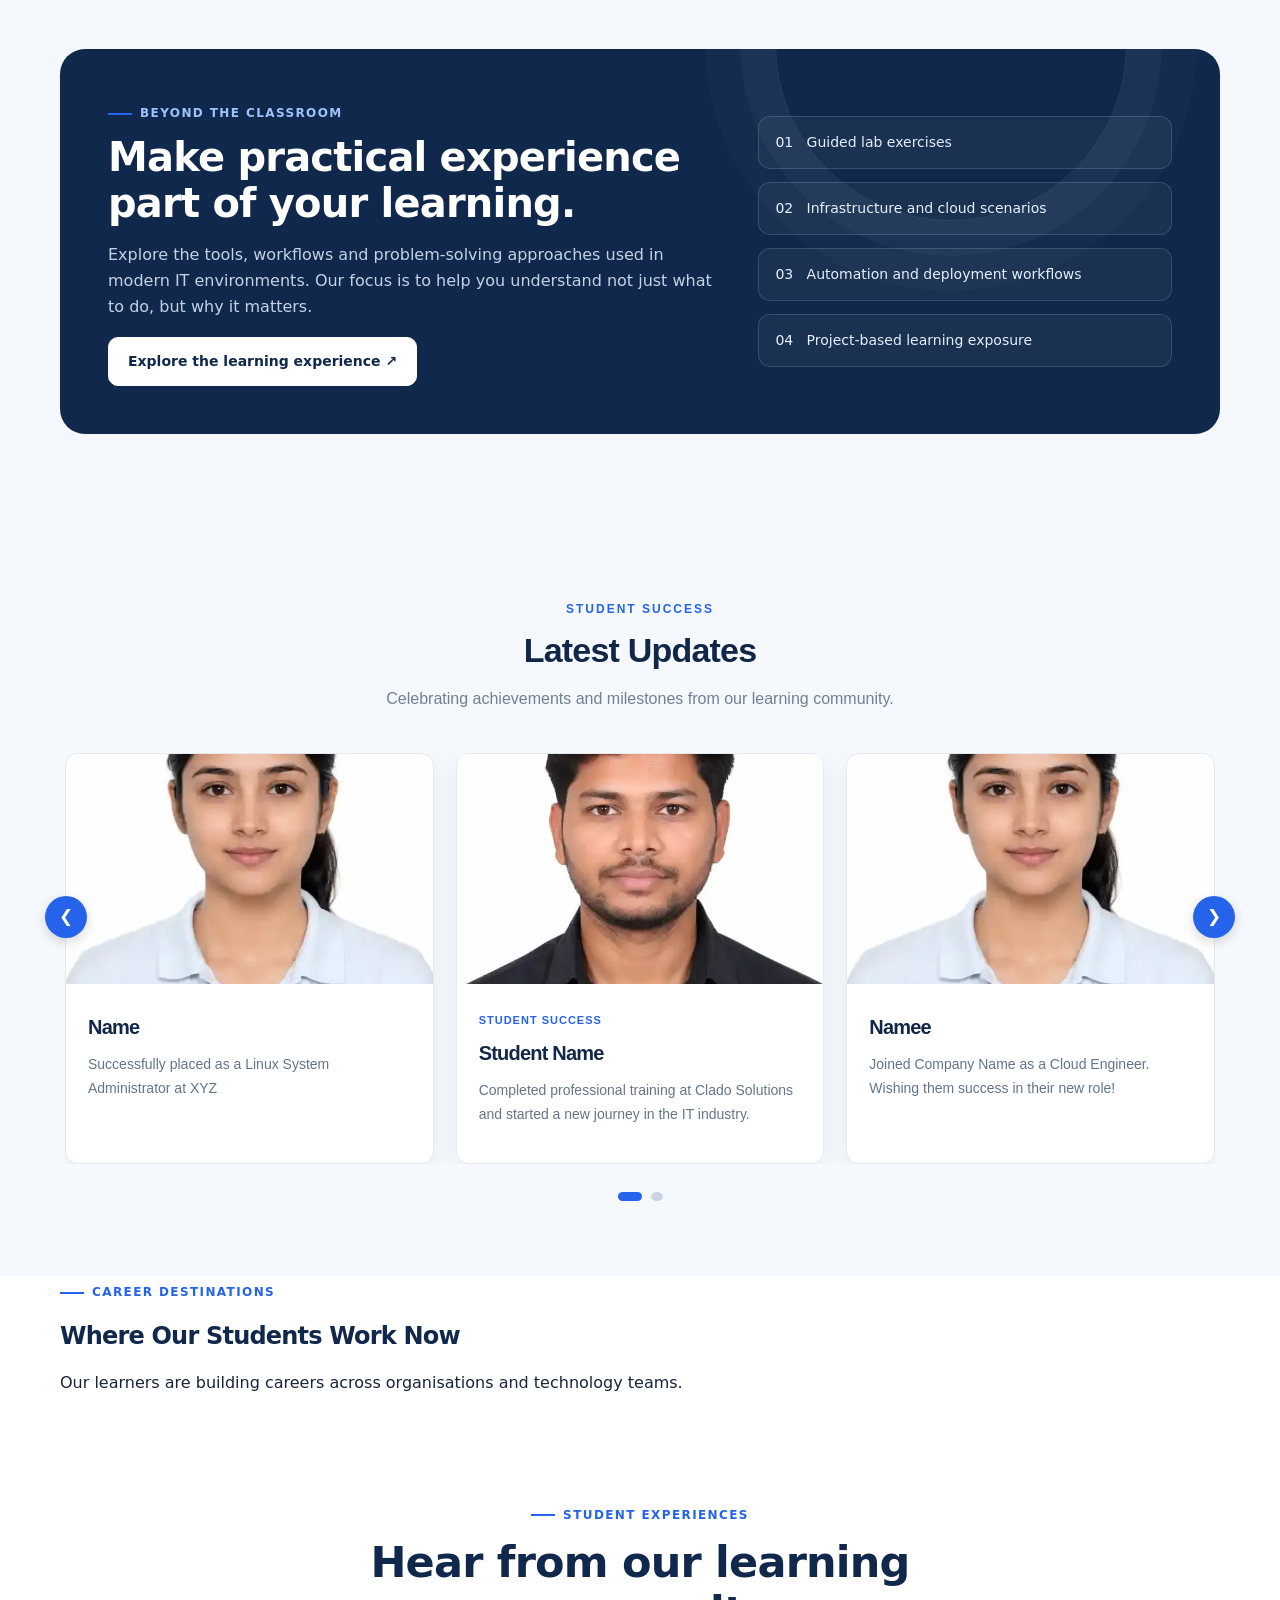
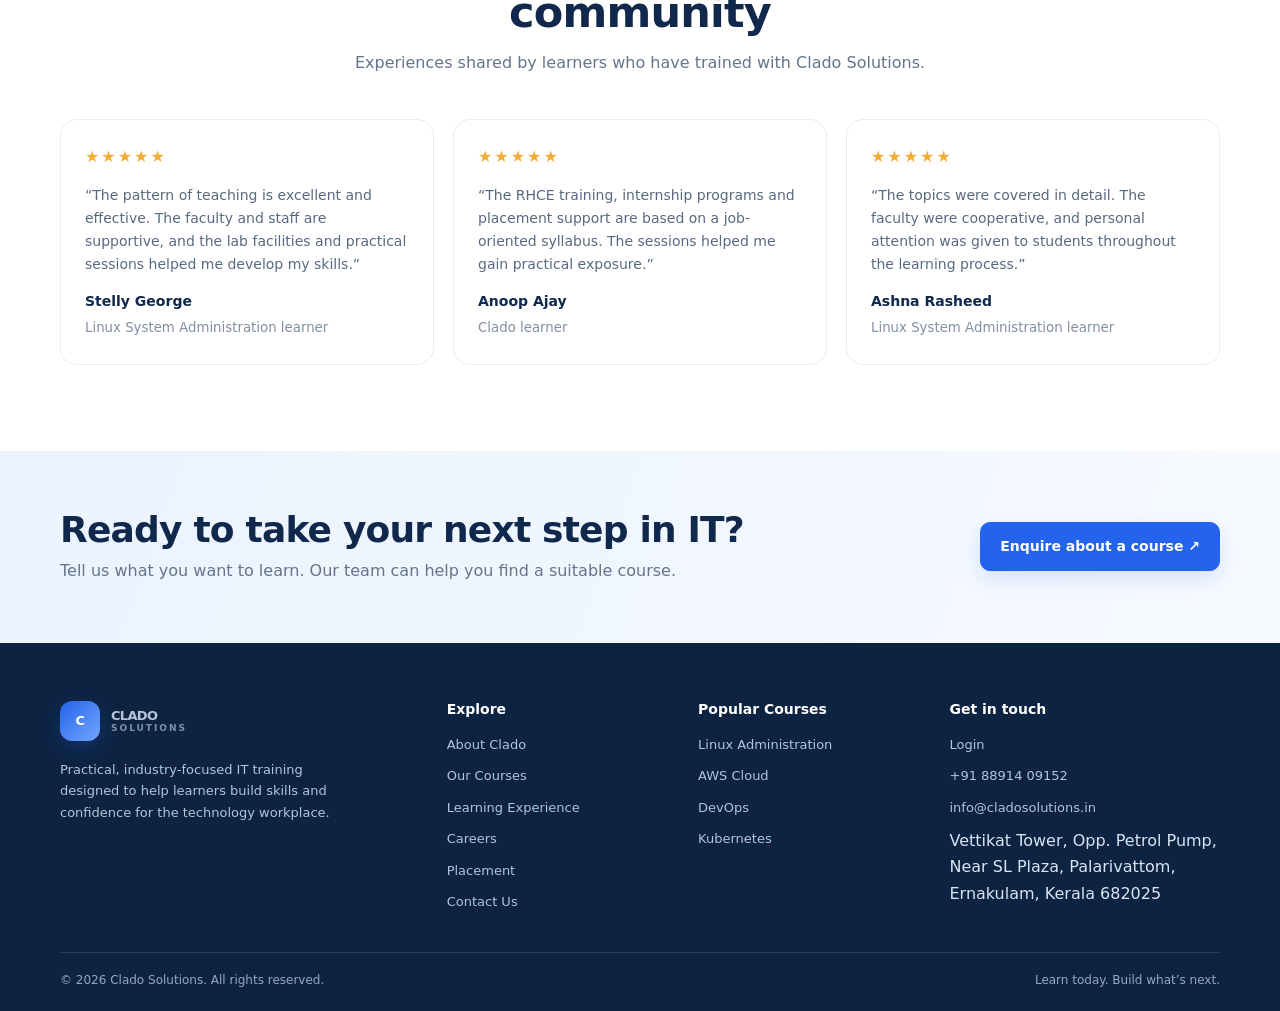
==== commit 553bd63c: "Add Careers, Placement and Login links to homepage" ====
--- a/index.html
+++ b/index.html
@@ -2,7 +2,7 @@
 <div class="topbar"><div class="container"><span>Practical IT training in Kochi · Learn by doing</span><span class="top-extra">Call us: <a href="tel:+918891409152">+91 88914 09152</a></span></div></div>
 <header class="site-header"><div class="container nav-wrap">
 <a class="brand" href="index.html"><span class="brand-mark">C</span><span>CLADO<small>SOLUTIONS</small></span></a>
-<nav class="nav-links"><a class="active" href="index.html">Home</a><a href="about.html">About</a><a href="courses.html">Courses</a><a href="projects.html">Learning Experience</a><a href="contact.html">Contact</a></nav>
+<nav class="nav-links"><a class="active" href="index.html">Home</a><a href="about.html">About</a><a href="courses.html">Courses</a><a href="projects.html">Learning Experience</a><a href="careers.html">Careers</a><a href="placements.html">Placement</a><a href="contact.html">Contact</a></nav>
 <div class="nav-actions"><a class="btn" href="contact.html">Enquire Now ↗</a><button class="menu-toggle" aria-label="Open navigation" aria-expanded="false">☰</button></div>
 </div></header>
 
@@ -354,9 +354,9 @@
 
 <footer class="site-footer"><div class="container"><div class="footer-grid">
 <div><a class="brand footer-brand" href="index.html"><span class="brand-mark">C</span><span>CLADO<small>SOLUTIONS</small></span></a><p style="max-width:290px;margin-top:18px">Practical, industry-focused IT training designed to help learners build skills and confidence for the technology workplace.</p></div>
-<div><h3>Explore</h3><div class="footer-links"><a href="about.html">About Clado</a><a href="courses.html">Our Courses</a><a href="projects.html">Learning Experience</a><a href="contact.html">Contact Us</a></div></div>
+<div><h3>Explore</h3><div class="footer-links"><a href="about.html">About Clado</a><a href="courses.html">Our Courses</a><a href="projects.html">Learning Experience</a><a href="careers.html">Careers</a><a href="placements.html">Placement</a><a href="contact.html">Contact Us</a></div></div>
 <div><h3>Popular Courses</h3><div class="footer-links"><a href="course.html?course=linux">Linux Administration</a><a href="course.html?course=aws">AWS Cloud</a><a href="course.html?course=devops">DevOps</a><a href="course.html?course=kubernetes">Kubernetes</a></div></div>
-<div><h3>Get in touch</h3><div class="footer-links"><a href="tel:+918891409152">+91 88914 09152</a><a href="mailto:info@cladosolutions.in">info@cladosolutions.in</a><span>Vettikat Tower, Opp. Petrol Pump,<br>Near SL Plaza, Palarivattom,<br>Ernakulam, Kerala 682025</span></div></div>
+<div><h3>Get in touch</h3><div class="footer-links"><a href="https://www.cladosolutions.in/wp-login.php">Login</a><a href="tel:+918891409152">+91 88914 09152</a><a href="mailto:info@cladosolutions.in">info@cladosolutions.in</a><span>Vettikat Tower, Opp. Petrol Pump,<br>Near SL Plaza, Palarivattom,<br>Ernakulam, Kerala 682025</span></div></div>
 </div><div class="footer-bottom"><span>© <span data-year></span> Clado Solutions. All rights reserved.</span><span>Learn today. Build what’s next.</span></div></div></footer>
 <a class="whatsapp" href="https://wa.me/918891409152" target="_blank" rel="noopener">☏ WhatsApp Us</a>
 <script src="assets/site.js"></script>
--- a/assets/style.css
+++ b/assets/style.css
@@ -14,3 +14,11 @@
     <p>Successfully placed at ABC Technologies as a Linux Administrator.</p>
   </div>
 </article>
+
+
+.update-card img {
+  width: 100%;
+  height: 250px;
+  object-fit: contain;
+  background-color: #f0f0f0;
+}
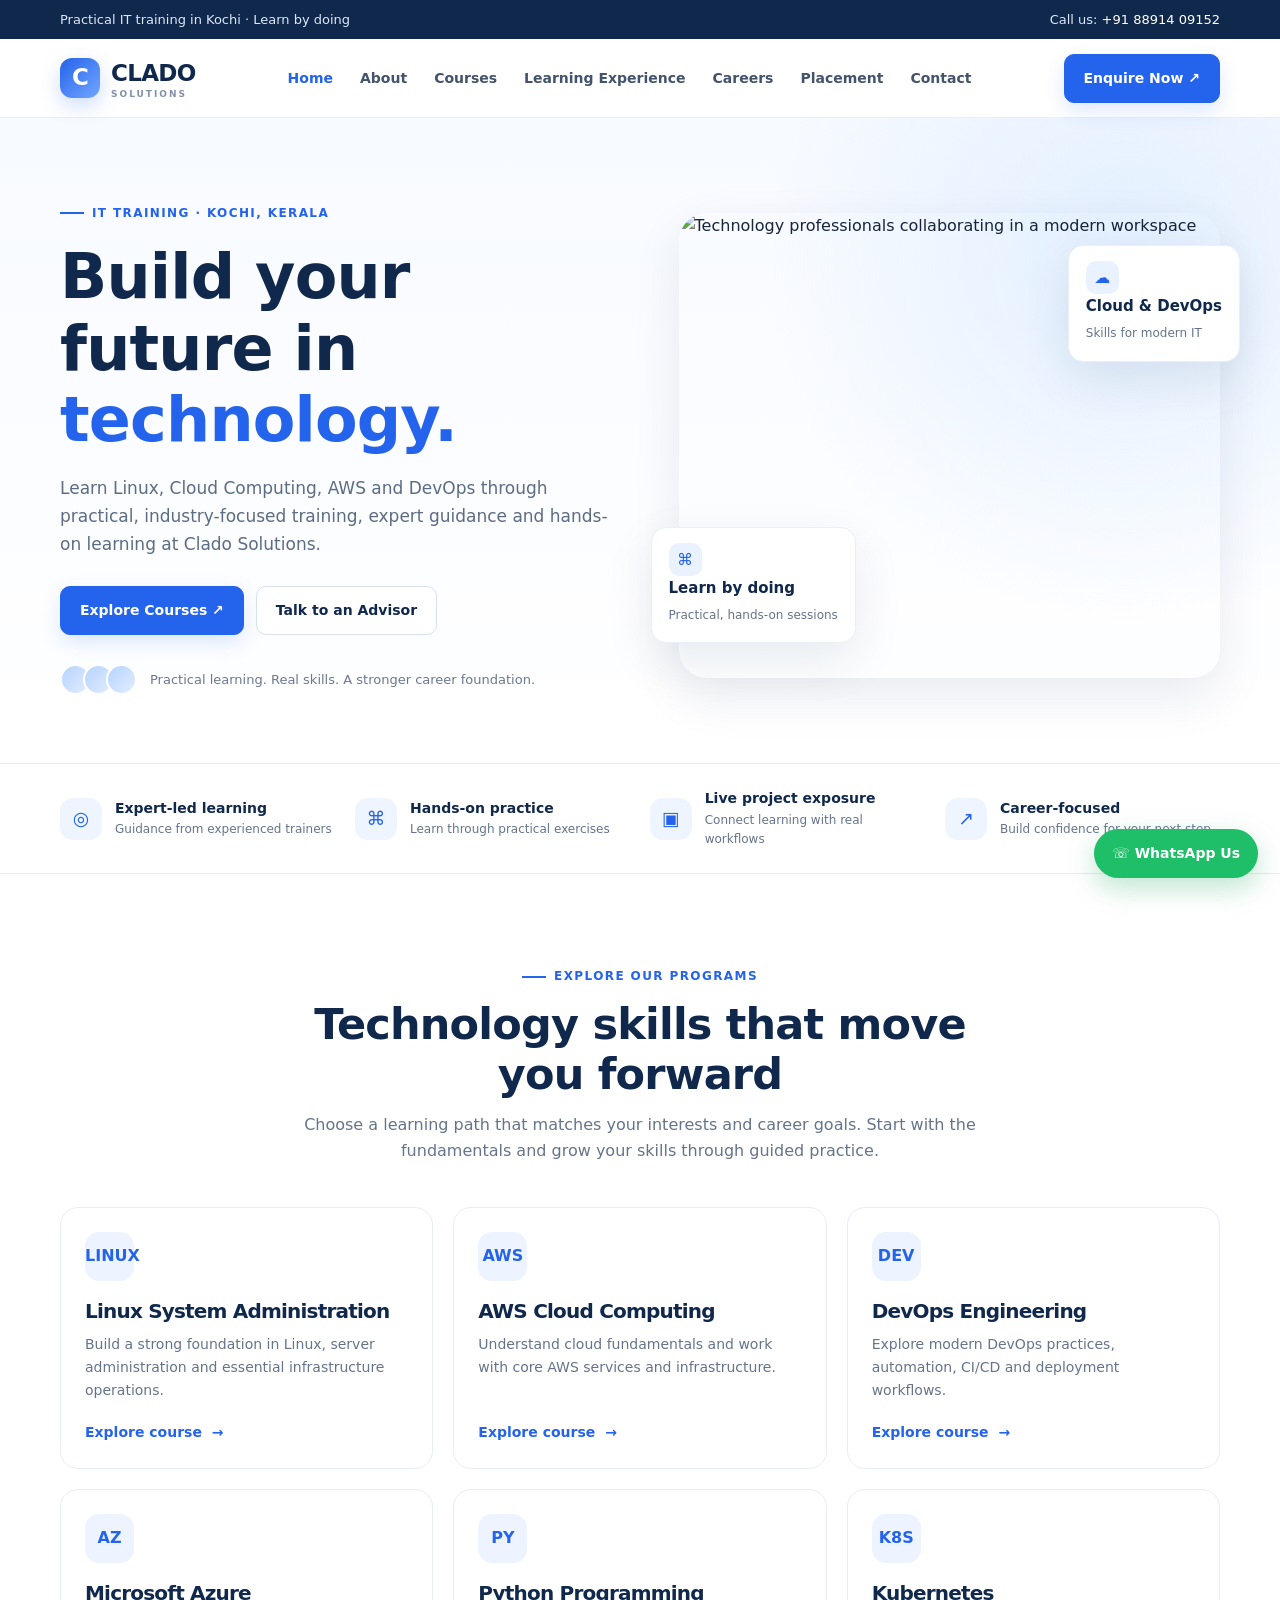
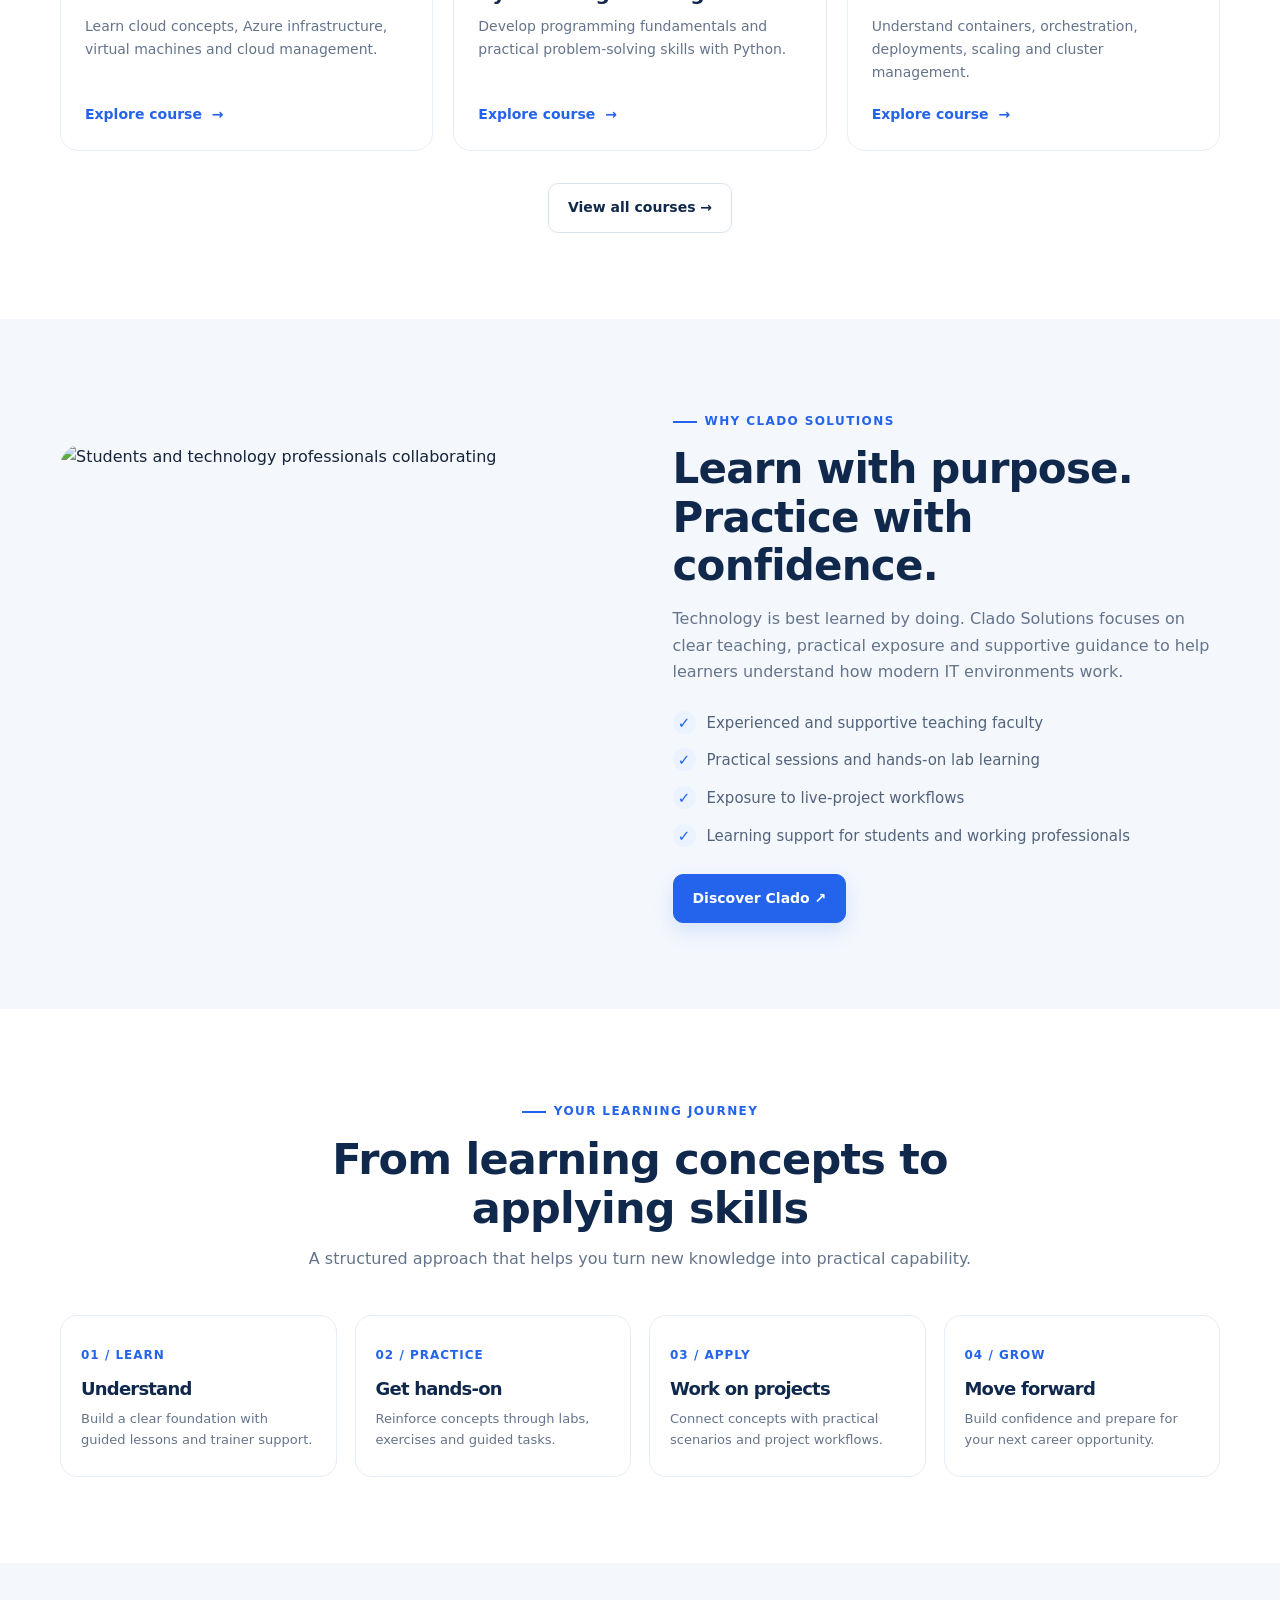
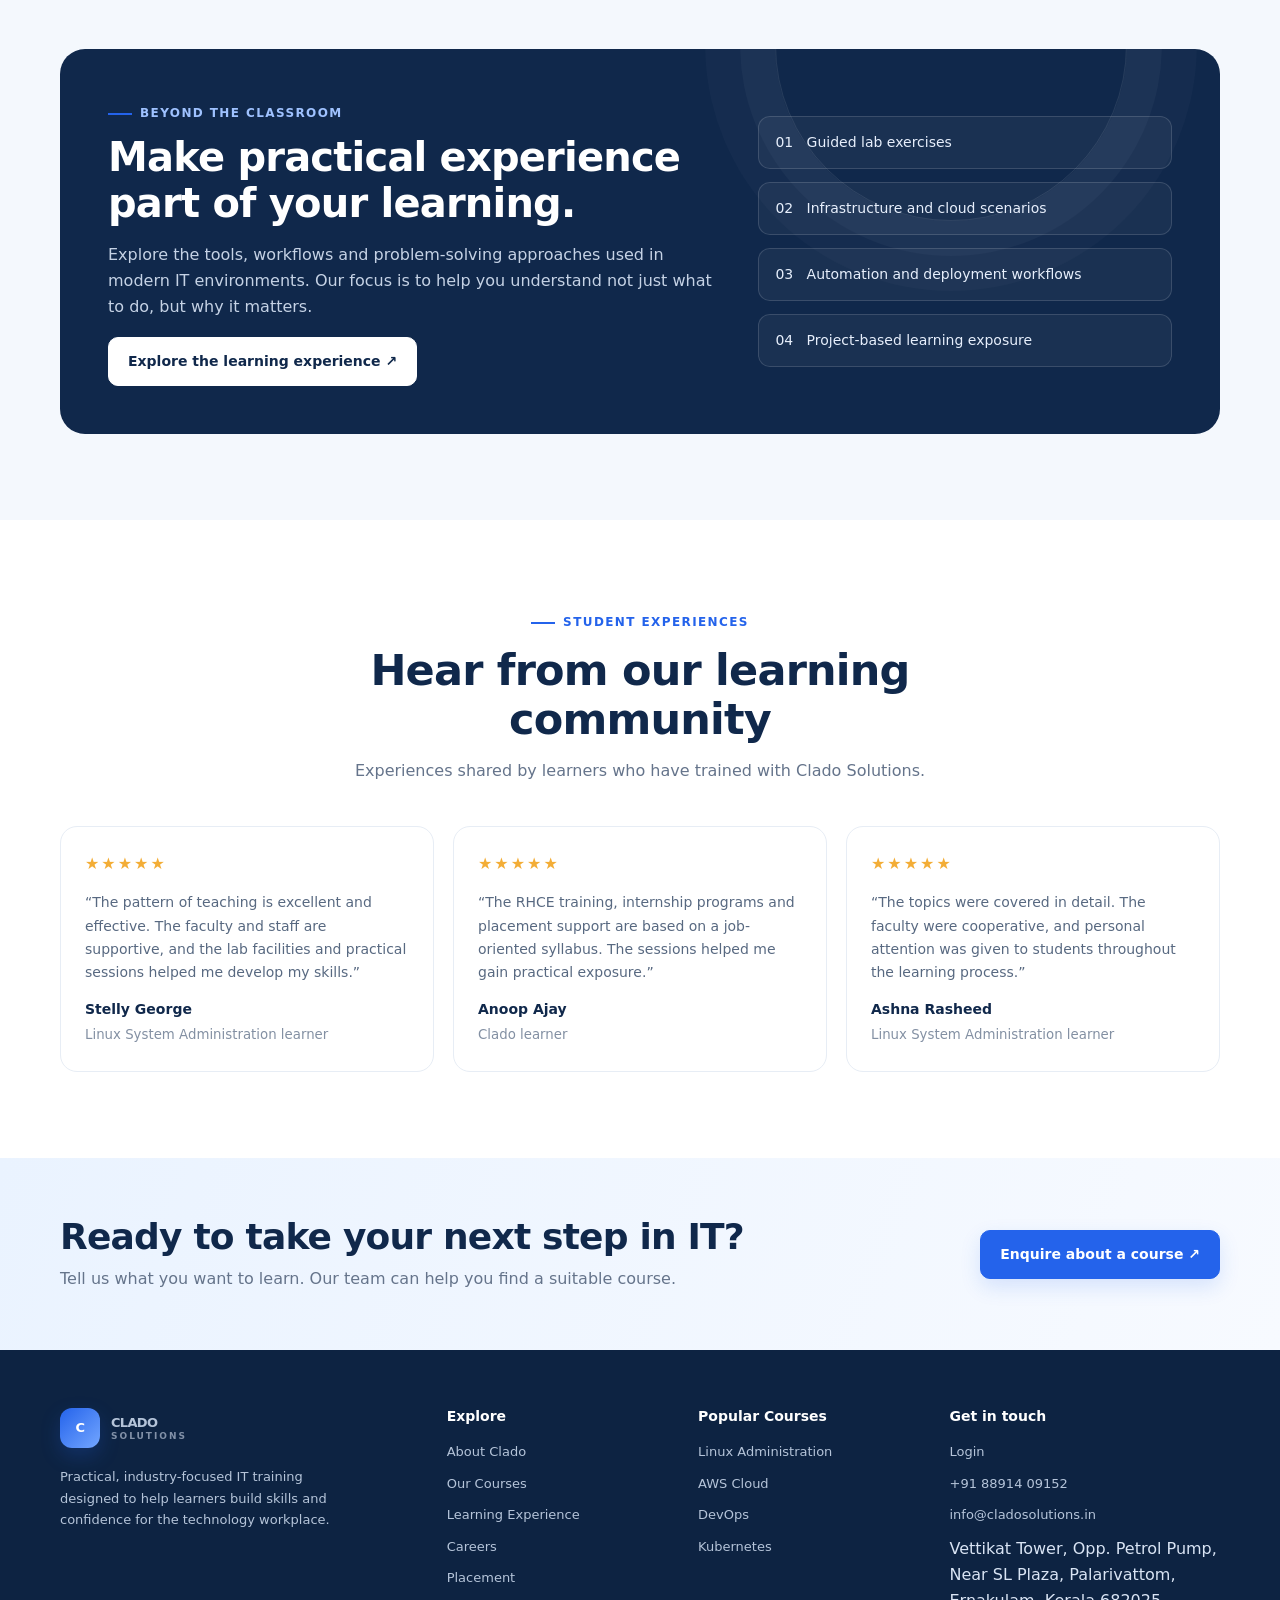
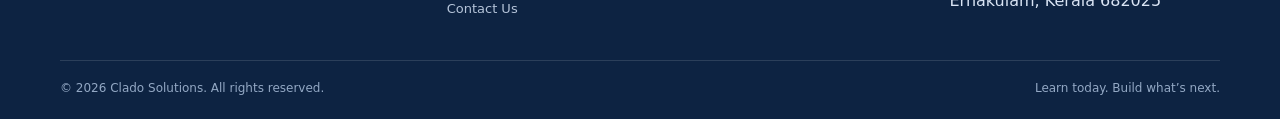
==== commit b341ae8e: "Update index.html" ====
--- a/index.html
+++ b/index.html
@@ -19,330 +19,6 @@
 
 
 
-
-<section class="updates-section">
-  <div class="updates-heading">
-    <span>STUDENT SUCCESS</span>
-    <h2>Latest Updates</h2>
-    <p>Celebrating achievements and milestones from our learning community.</p>
-  </div>
-
-  <div class="slider-container">
-    <button class="slider-btn prev" onclick="slideCards(-1)" aria-label="Previous">❮</button>
-
-    <div class="slider-viewport">
-      <div class="slider-track" id="sliderTrack">
-
-        <!-- CARD 1 -->
-        <article class="update-card">
-          <img src="stu1.jpg" alt="Student placement">
-          <div class="update-content">
-            
-            <h3>Name</h3>
-            <p>Successfully placed as a Linux System Administrator at XYZ</p>
-          </div>
-        </article>
-
-        <!-- CARD 2 -->
-        <article class="update-card">
-          <img src="stu2.jpg" alt="Student achievement">
-          <div class="update-content">
-            <span class="update-tag">STUDENT SUCCESS</span>
-            <h3>Student Name</h3>
-            <p>Completed professional training at Clado Solutions and started a new journey in the IT industry.</p>
-          </div>
-        </article>
-
-        <!-- CARD 3 -->
-        <article class="update-card">
-          <img src="stu3.jpg" alt="Student success">
-          <div class="update-content">
-            <h3>Namee</h3>
-            <p>Joined Company Name as a Cloud Engineer. Wishing them success in their new role!</p>
-          </div>
-        </article>
-
-        <!-- CARD 4 -->
-        <article class="update-card">
-          <img src="student4.jpg" alt="Student news">
-          <div class="update-content">
-            <span class="update-tag">LATEST NEWS</span>
-            <h3>Student Name</h3>
-            <p>Another milestone achieved by one of our learners. Keep learning and keep growing!</p>
-          </div>
-        </article>
-
-      </div>
-    </div>
-
-    <button class="slider-btn next" onclick="slideCards(1)" aria-label="Next">❯</button>
-  </div>
-
-  <div class="slider-dots" id="sliderDots"></div>
-</section>
-
-<style>
-.updates-section {
-  padding: 75px 20px;
-  background: #f5f8fc;
-  font-family: Arial, sans-serif;
-  overflow: hidden;
-}
-
-.updates-heading {
-  text-align: center;
-  max-width: 650px;
-  margin: 0 auto 40px;
-}
-
-.updates-heading span {
-  color: #2563eb;
-  font-size: 12px;
-  font-weight: bold;
-  letter-spacing: 2px;
-}
-
-.updates-heading h2 {
-  color: #102747;
-  font-size: 34px;
-  margin: 10px 0;
-}
-
-.updates-heading p {
-  color: #718096;
-}
-
-.slider-container {
-  position: relative;
-  max-width: 1150px;
-  margin: auto;
-}
-
-.slider-viewport {
-  overflow: hidden;
-}
-
-.slider-track {
-  display: flex;
-  gap: 22px;
-  transition: transform 0.45s ease;
-}
-
-.update-card {
-  flex: 0 0 calc((100% - 44px) / 3);
-  min-width: 0;
-  background: white;
-  border-radius: 13px;
-  overflow: hidden;
-  border: 1px solid #e5eaf1;
-  box-shadow: 0 8px 25px rgba(0,0,0,0.06);
-}
-
-.update-card img {
-  width: 100%;
-  height: 230px;
-  object-fit: cover;
-  display: block;
-  background: #e9eef5;
-}
-
-.update-content {
-  padding: 22px;
-}
-
-.update-tag {
-  color: #2563eb;
-  font-size: 11px;
-  font-weight: bold;
-  letter-spacing: 1px;
-}
-
-.update-content h3 {
-  color: #102747;
-  margin: 10px 0;
-  font-size: 20px;
-}
-
-.update-content p {
-  color: #64748b;
-  font-size: 14px;
-  line-height: 1.7;
-}
-
-.slider-btn {
-  position: absolute;
-  top: 40%;
-  transform: translateY(-50%);
-  width: 42px;
-  height: 42px;
-  border: none;
-  border-radius: 50%;
-  background: #2563eb;
-  color: white;
-  font-size: 17px;
-  cursor: pointer;
-  z-index: 2;
-  box-shadow: 0 4px 12px rgba(0,0,0,0.15);
-}
-
-.slider-btn:hover {
-  background: #102747;
-}
-
-.slider-btn.prev { left: -20px; }
-.slider-btn.next { right: -20px; }
-
-.slider-dots {
-  display: flex;
-  justify-content: center;
-  gap: 9px;
-  margin-top: 28px;
-}
-
-.slider-dot {
-  width: 9px;
-  height: 9px;
-  background: #cbd5e1;
-  border-radius: 50%;
-  border: none;
-  cursor: pointer;
-}
-
-.slider-dot.active {
-  background: #2563eb;
-  width: 24px;
-  border-radius: 10px;
-}
-
-@media(max-width: 850px) {
-  .update-card {
-    flex-basis: calc((100% - 22px) / 2);
-  }
-  .slider-btn.prev { left: 0; }
-  .slider-btn.next { right: 0; }
-}
-
-@media(max-width: 560px) {
-  .update-card {
-    flex-basis: 100%;
-  }
-  .updates-heading h2 {
-    font-size: 27px;
-  }
-  .slider-btn {
-    width: 34px;
-    height: 34px;
-  }
-}
-
-  <article class="update-card">
-  <img src="student5.jpg" alt="Student Name">
-  <div class="update-content">
-    <span class="update-tag">PLACEMENT UPDATE</span>
-    <h3>Student Name</h3>
-    <p>Successfully placed at ABC Technologies as a Linux Administrator.</p>
-  </div>
-</article>
-
-  
-</style>
-
-<script>
-const track = document.getElementById("sliderTrack");
-const dotsContainer = document.getElementById("sliderDots");
-const cards = Array.from(track.children);
-
-let currentIndex = 0;
-
-function getVisibleCards() {
-  if (window.innerWidth <= 560) return 1;
-  if (window.innerWidth <= 850) return 2;
-  return 3;
-}
-
-function getMaxIndex() {
-  return Math.max(0, cards.length - getVisibleCards());
-}
-
-function createDots() {
-  dotsContainer.innerHTML = "";
-  const total = getMaxIndex() + 1;
-
-  for (let i = 0; i < total; i++) {
-    const dot = document.createElement("button");
-    dot.className = "slider-dot";
-    dot.setAttribute("aria-label", "Go to slide " + (i + 1));
-    dot.onclick = () => {
-      currentIndex = i;
-      updateSlider();
-    };
-    dotsContainer.appendChild(dot);
-  }
-}
-
-function updateSlider() {
-  const gap = 22;
-  const cardWidth = cards[0].getBoundingClientRect().width;
-  track.style.transform =
-    `translateX(-${currentIndex * (cardWidth + gap)}px)`;
-
-  document.querySelectorAll(".slider-dot").forEach((dot, i) => {
-    dot.classList.toggle("active", i === currentIndex);
-  });
-
-  document.querySelector(".slider-btn.prev").disabled = currentIndex === 0;
-  document.querySelector(".slider-btn.next").disabled =
-    currentIndex >= getMaxIndex();
-}
-
-function slideCards(direction) {
-  currentIndex = Math.max(
-    0,
-    Math.min(getMaxIndex(), currentIndex + direction)
-  );
-  updateSlider();
-}
-
-createDots();
-updateSlider();
-
-window.addEventListener("resize", () => {
-  currentIndex = Math.min(currentIndex, getMaxIndex());
-  createDots();
-  updateSlider();
-});
-</script>
-
-
-
-
-
-
-
-
-
-  
-
-<!-- WHERE OUR STUDENTS WORK -->
-<section>
- <div class="container">
-  <div class="section-heading">
-   <span class="eyebrow">Career Destinations</span>
-   <h2>Where Our Students Work Now</h2>
-   <p>Our learners are building careers across organisations and technology teams.</p>
-  </div>
-  <div class="companies">
-   <div class="company"><img src="company1.png" alt="Company 1" loading="lazy" onerror="this.style.display='none'"></div>
-   <div class="company"><img src="company2.png" alt="Company 2" loading="lazy" onerror="this.style.display='none'"></div>
-   <div class="company"><img src="company3.png" alt="Company 3" loading="lazy" onerror="this.style.display='none'"></div>
-   <div class="company"><img src="company4.png" alt="Company 4" loading="lazy" onerror="this.style.display='none'"></div>
-   <div class="company"><img src="company5.png" alt="Company 5" loading="lazy" onerror="this.style.display='none'"></div>
-   <div class="company"><img src="company6.png" alt="Company 6" loading="lazy" onerror="this.style.display='none'"></div>
-   <div class="company"><img src="company7.png" alt="Company 7" loading="lazy" onerror="this.style.display='none'"></div>
-   <div class="company"><img src="company8.png" alt="Company 8" loading="lazy" onerror="this.style.display='none'"></div>
-  </div>
- </div>
-</section>
   
   
   
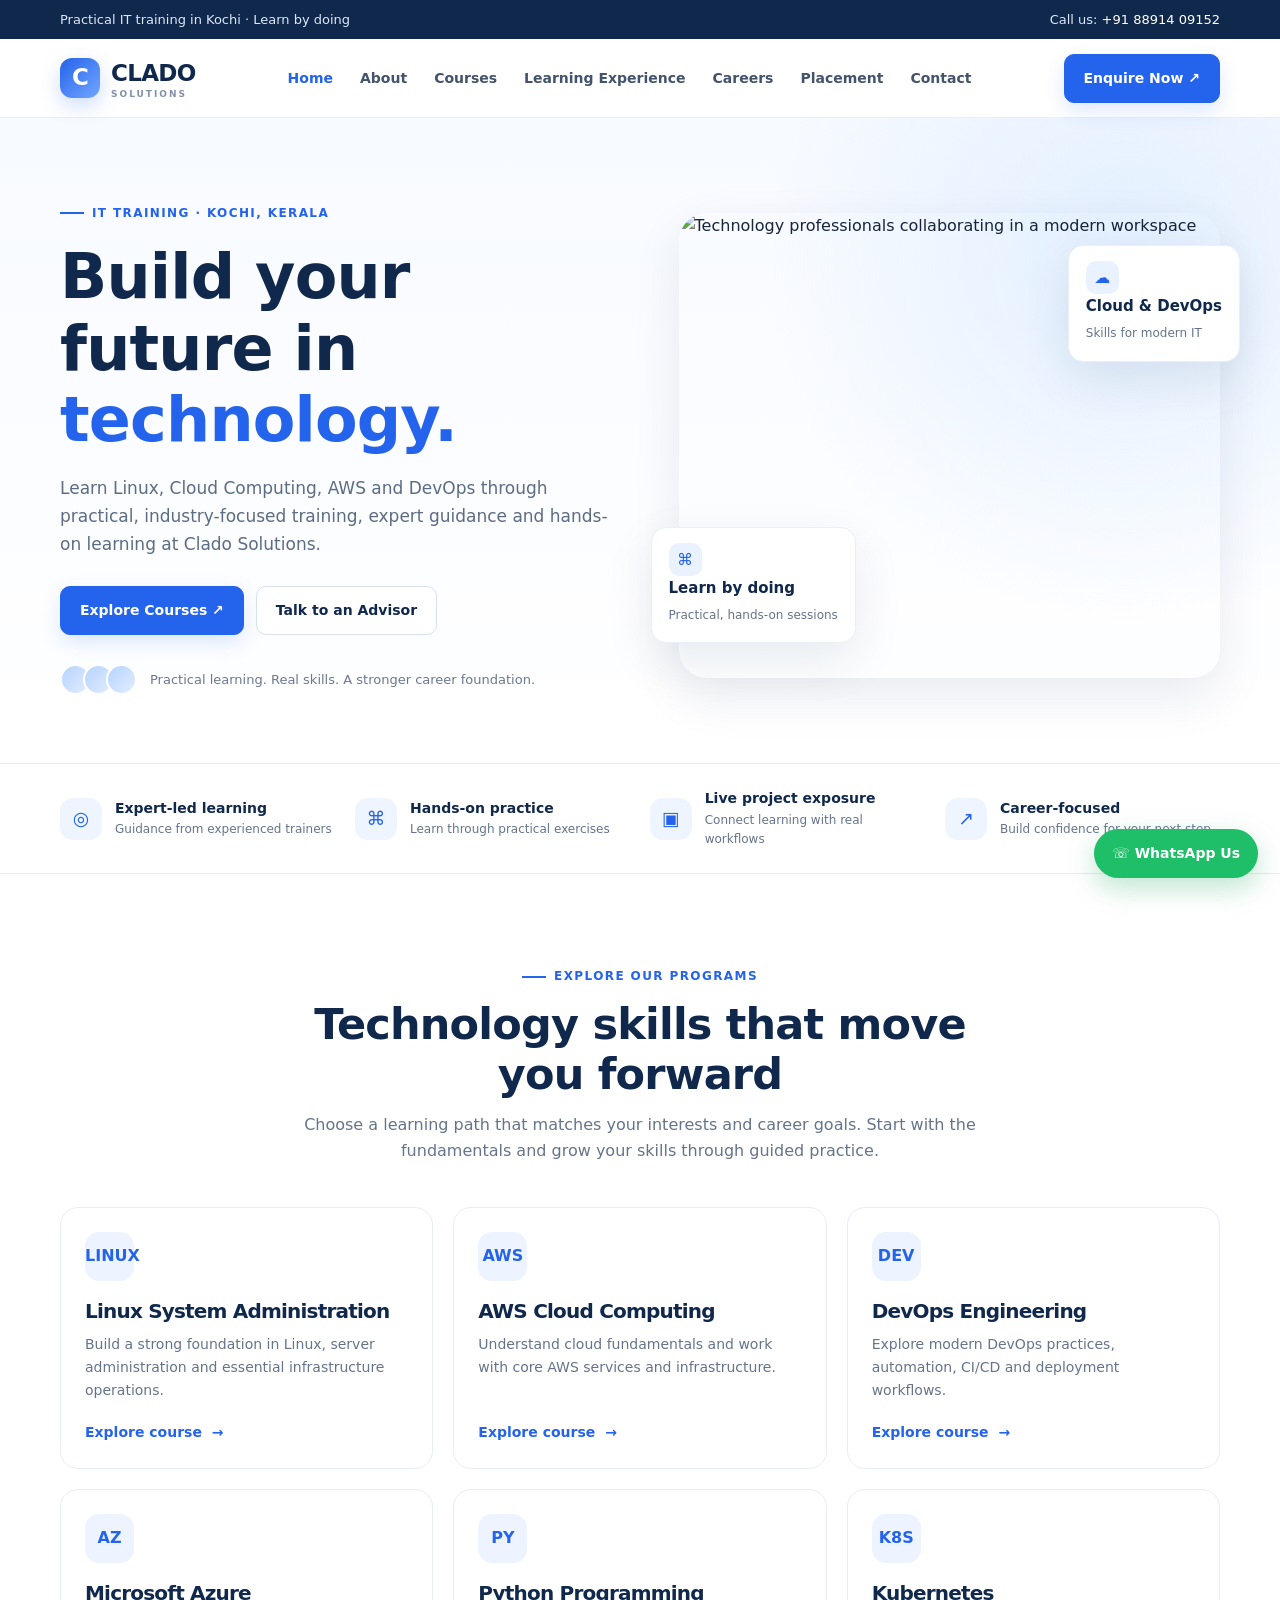
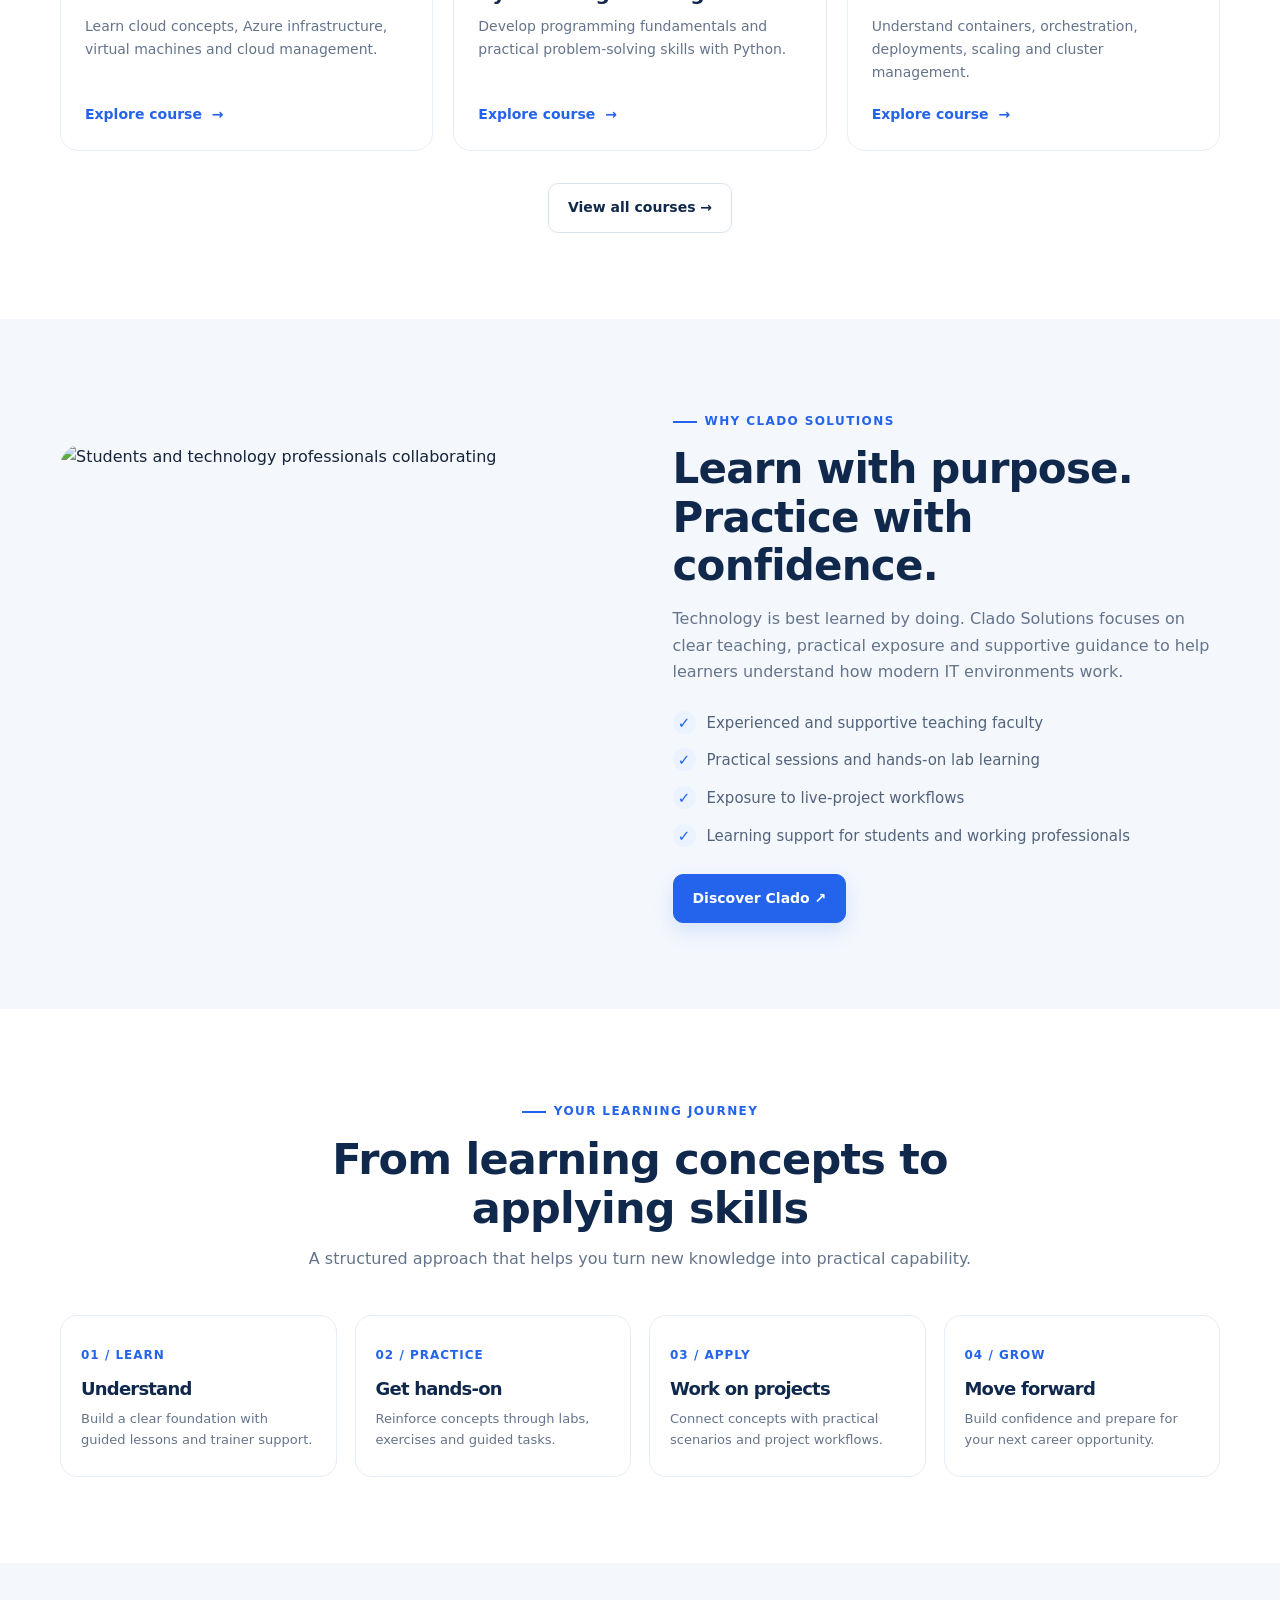
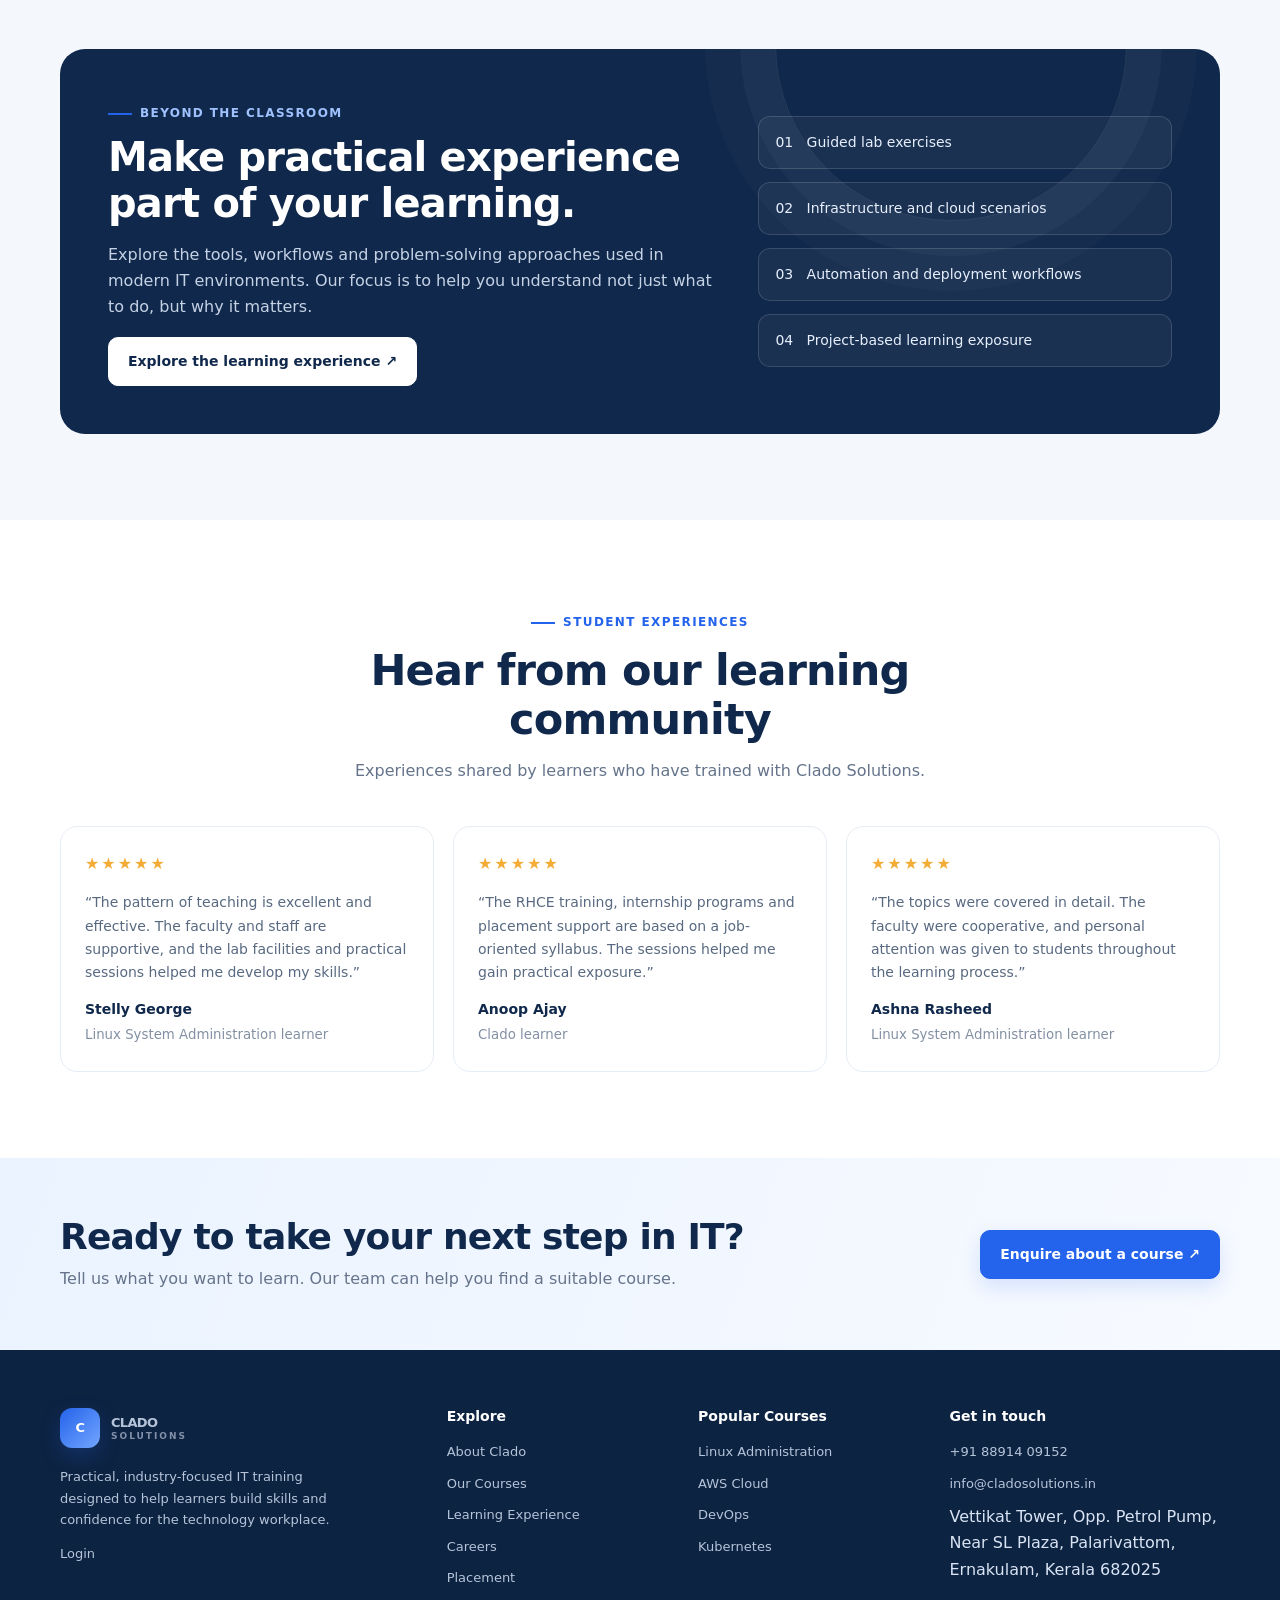
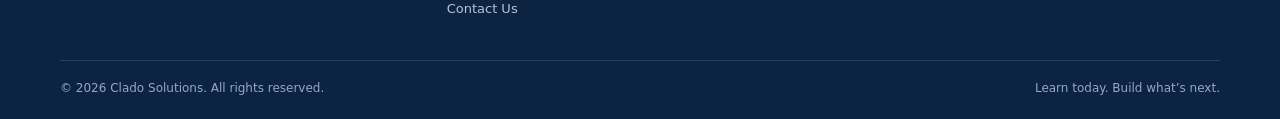
==== commit 93c458dd: "Move footer login link to first column" ====
--- a/index.html
+++ b/index.html
@@ -29,10 +29,11 @@
 </main>
 
 <footer class="site-footer"><div class="container"><div class="footer-grid">
-<div><a class="brand footer-brand" href="index.html"><span class="brand-mark">C</span><span>CLADO<small>SOLUTIONS</small></span></a><p style="max-width:290px;margin-top:18px">Practical, industry-focused IT training designed to help learners build skills and confidence for the technology workplace.</p></div>
+<div><a class="brand footer-brand" href="index.html"><span class="brand-mark">C</span><span>CLADO<small>SOLUTIONS</small></span></a><p style="max-width:290px;margin-top:18px">Practical, industry-focused IT training designed to help learners build skills and confidence for the technology workplace.</p>
+        <div class="footer-links"><a href="https://www.cladosolutions.in/wp-login.php">Login</a></div></div>
 <div><h3>Explore</h3><div class="footer-links"><a href="about.html">About Clado</a><a href="courses.html">Our Courses</a><a href="projects.html">Learning Experience</a><a href="careers.html">Careers</a><a href="placements.html">Placement</a><a href="contact.html">Contact Us</a></div></div>
 <div><h3>Popular Courses</h3><div class="footer-links"><a href="course.html?course=linux">Linux Administration</a><a href="course.html?course=aws">AWS Cloud</a><a href="course.html?course=devops">DevOps</a><a href="course.html?course=kubernetes">Kubernetes</a></div></div>
-<div><h3>Get in touch</h3><div class="footer-links"><a href="https://www.cladosolutions.in/wp-login.php">Login</a><a href="tel:+918891409152">+91 88914 09152</a><a href="mailto:info@cladosolutions.in">info@cladosolutions.in</a><span>Vettikat Tower, Opp. Petrol Pump,<br>Near SL Plaza, Palarivattom,<br>Ernakulam, Kerala 682025</span></div></div>
+<div><h3>Get in touch</h3><div class="footer-links"><a href="tel:+918891409152">+91 88914 09152</a><a href="mailto:info@cladosolutions.in">info@cladosolutions.in</a><span>Vettikat Tower, Opp. Petrol Pump,<br>Near SL Plaza, Palarivattom,<br>Ernakulam, Kerala 682025</span></div></div>
 </div><div class="footer-bottom"><span>© <span data-year></span> Clado Solutions. All rights reserved.</span><span>Learn today. Build what’s next.</span></div></div></footer>
 <a class="whatsapp" href="https://wa.me/918891409152" target="_blank" rel="noopener">☏ WhatsApp Us</a>
 <script src="assets/site.js"></script>
